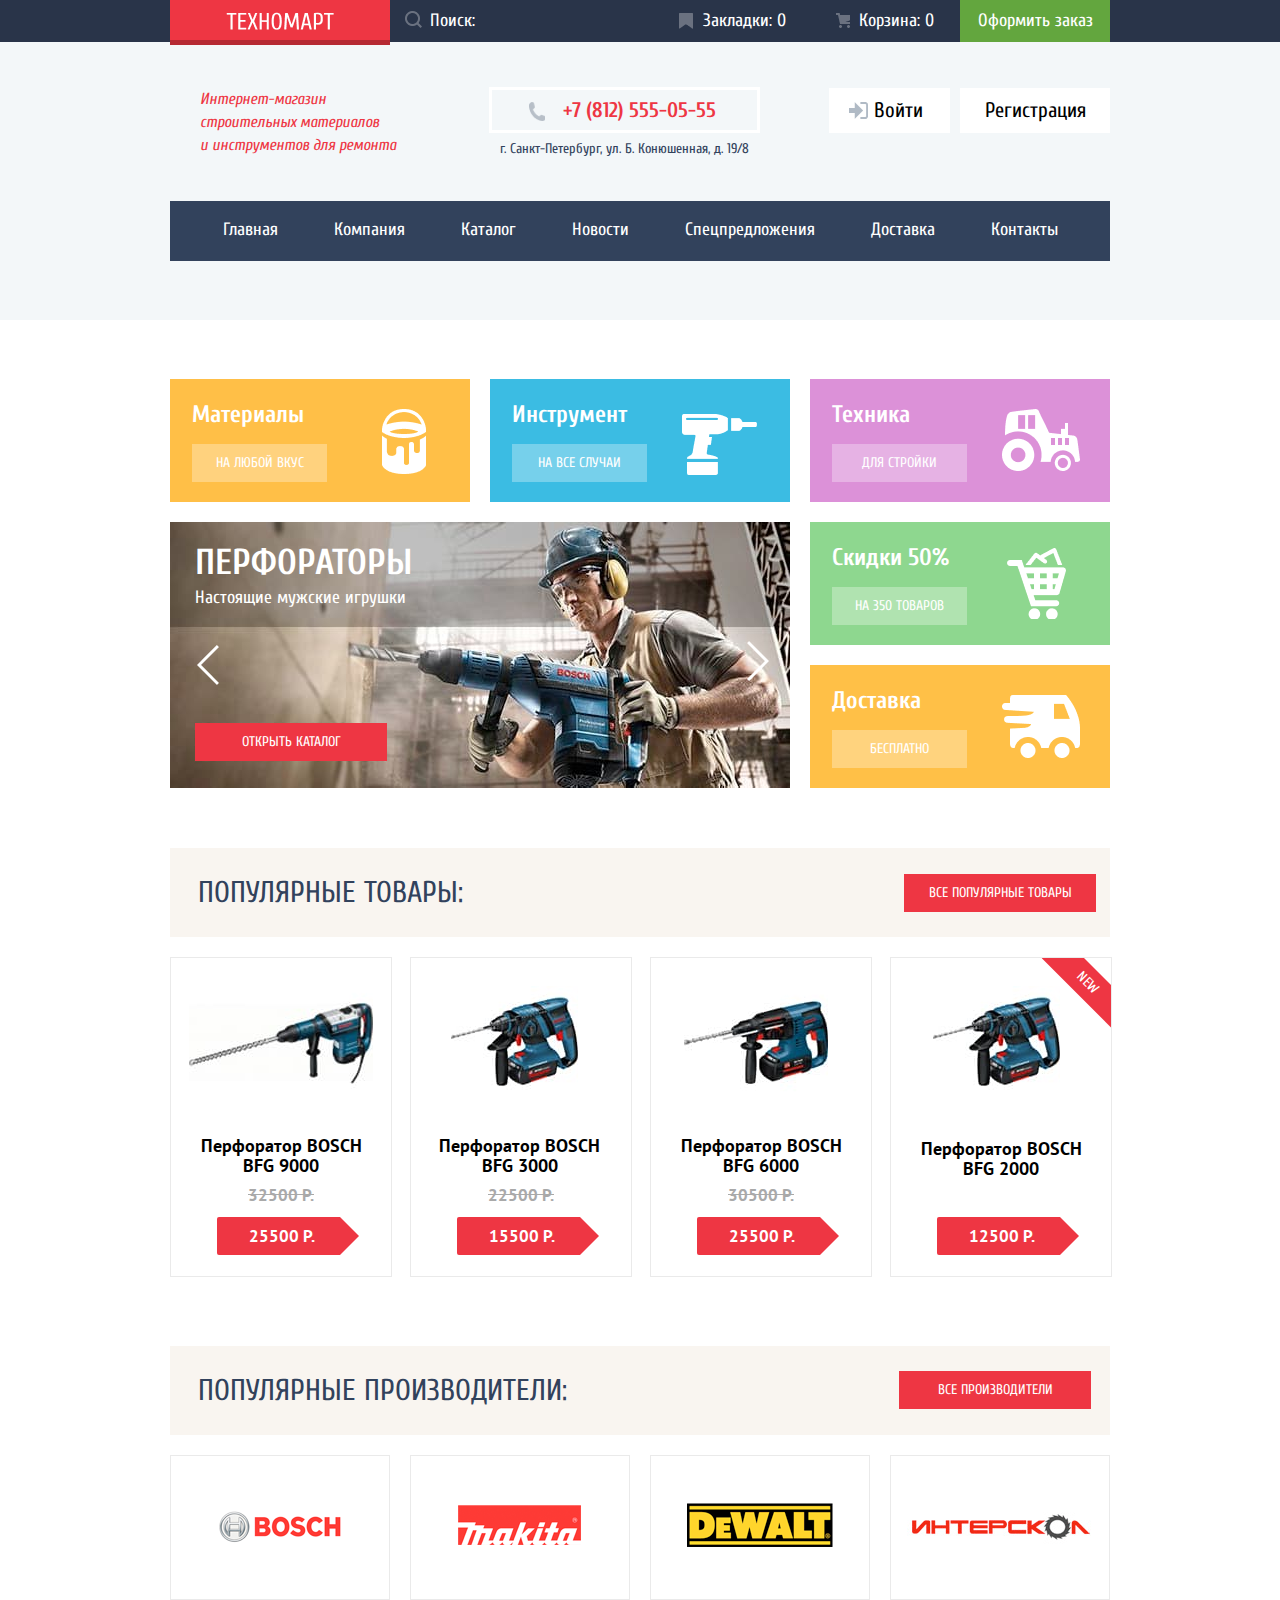
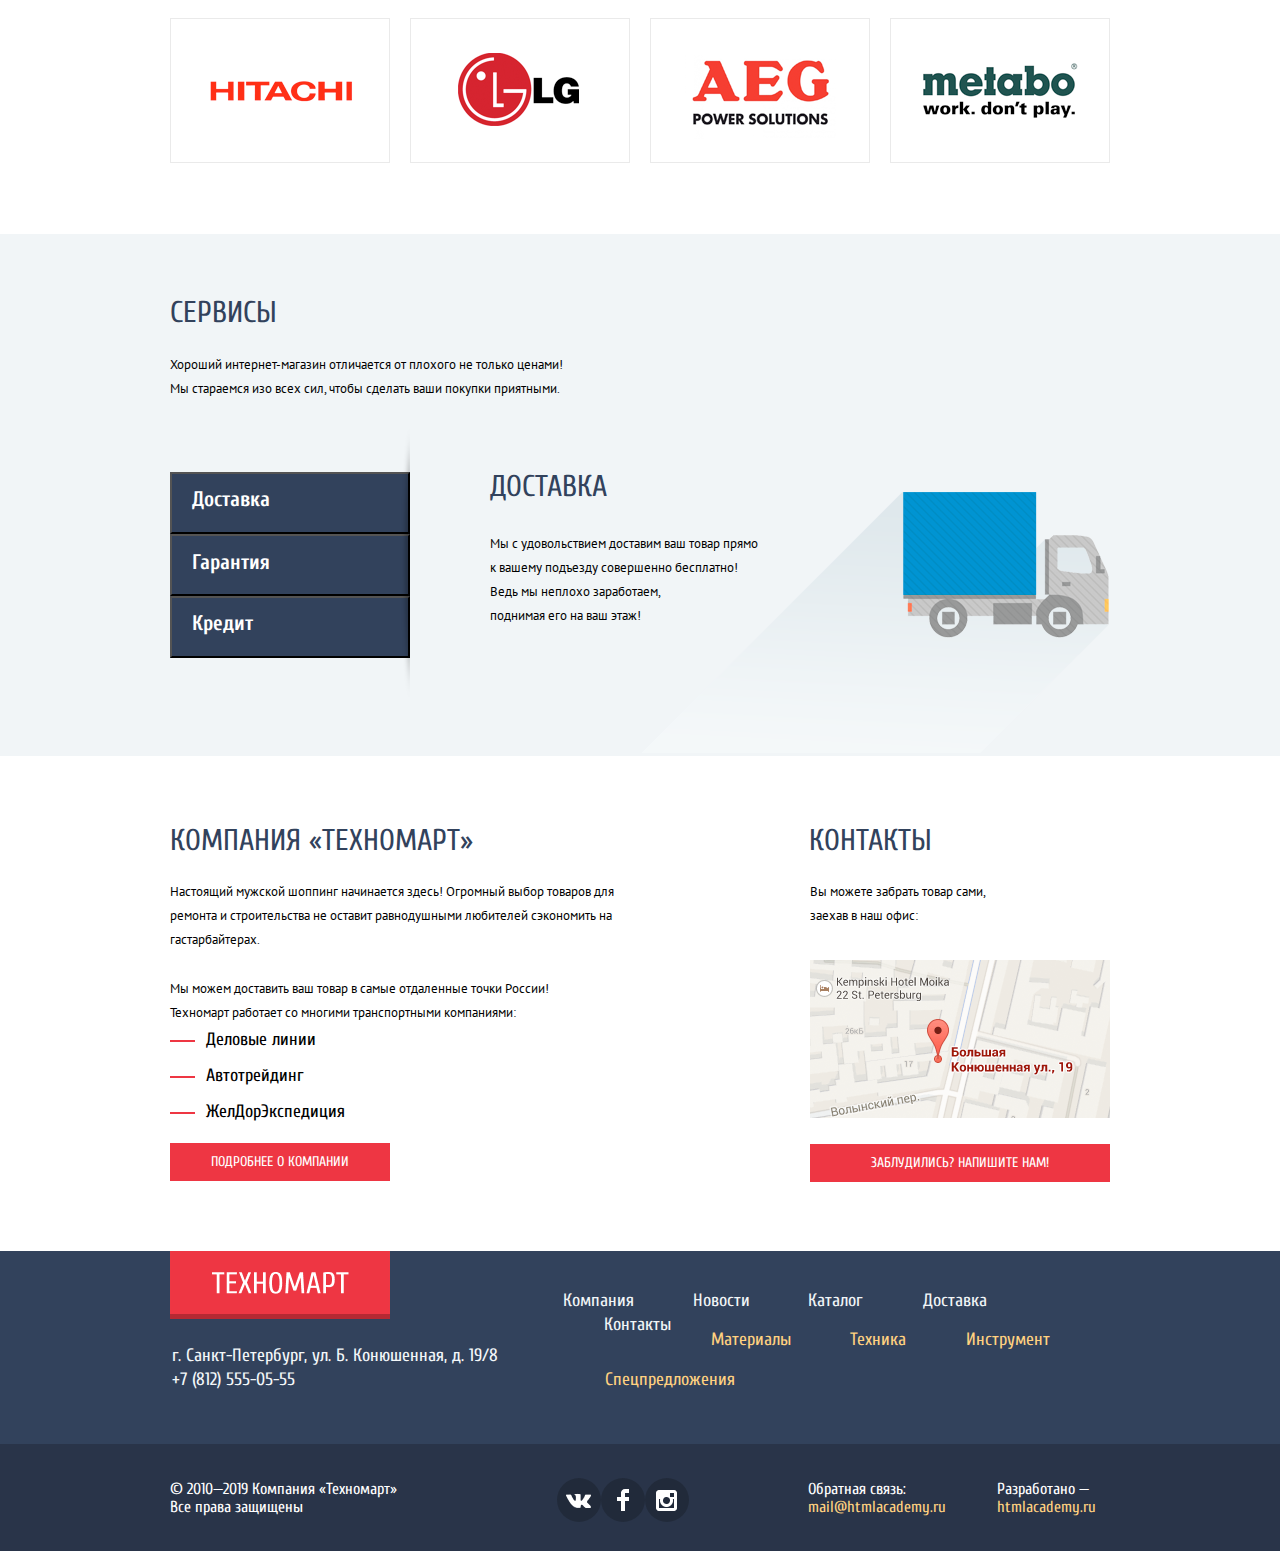
==== index.html @ 2223f965 "Декоративные элементы внутренней страницы" ====
<!DOCTYPE html>
<html class="page" lang="ru">
<head>
  <meta charset="utf-8">
  <title>HTML Academy: Техномарт</title>
  <link rel="stylesheet" href="https://fonts.googleapis.com/css2?family=PT+Sans:wght@400;700&display=swap">
  <link rel="stylesheet"
        href="https://fonts.googleapis.com/css2?family=Cuprum:ital,wght@0,400;0,700;1,400;1,700&display=swap">
  <link href="css/normalize.css" rel="stylesheet">
  <link href="css/style.css" rel="stylesheet">
</head>
<body class="page-body">
<header class="main-header">
  <section class="header-top">
    <div class="header-bar">
      <div class="header-top-wrapper">
        <h1 class="logo-header">
          <div class="logo-container">
            <img src="img/logo-technomart.png" height="18" width="108" alt="логотип" class="logo-picture-text">
          </div>
        </h1>
        <ul class="header-links">
          <li class="search-line">Поиск:</li>
          <li class="marks-header"><a class="header-link marks" href="">Закладки: 0</a></li>
          <li class="cart-header"><a class="header-link cart" href="">Корзина: 0</a></li>
          <li class="cart-confirm"><a class="header-link confirm" href="">Оформить заказ</a></li>
        </ul>
      </div>
    </div>
  </section>
  </section>
  <section class="header-middle">
    <div class="header-middle-bar">
      <div class="header-middle-wrapper">
        <div class="header-top-text">
          <p class="header-description">Интернет-магазин строительных материалов<br> и инструментов для ремонта</p>
        </div>
        <div class="header-top-info">
          <div class="header-tel">
           <a class="tel" href="tel:7(812)555-05-55">+7 (812) 555-05-55</a>
          </div>
            <p class="header-info">
            г. Санкт-Петербург, ул. Б. Конюшенная, д. 19/8
          </p>
        </div>
        <div class="header-buttons">
          <div class="login"><a class="button-link button-login" href="">Войти</a></div>
          <div class="registration"><a class="button-link" href="">Регистрация</a></div>
        </div>
        <div class="main-nav-wrapper">
          <nav class="main-nav">
            <ul class="navigation">
              <li class="nav-item"><a class="nav-link" href="">Главная</a></li>
              <li class="nav-item"><a class="nav-link" href="">Компания</a></li>
              <li class="nav-item"><a class="nav-link" href="catalog.html">Каталог</a></li>
              <li class="nav-item"><a class="nav-link" href="">Новости</a></li>
              <li class="nav-item"><a class="nav-link special" href="">Спецпредложения</a></li>
              <li class="nav-item"><a class="nav-link" href="">Доставка</a></li>
              <li class="nav-item"><a class="nav-link" href="">Контакты</a></li>
            </ul>
          </nav>
        </div>
      </div>
    </div>
  </section>
</header>
<main>
  <section class="main-menu">
    <ul class="menu">
      <li class="menu-materials menu-box">
        <h2 class="menu-title">Материалы</h2>
        <a href="" class="menu-link materials">
          <span class="link-text">На любой вкус</span>
        </a>
      </li>
      <li class="menu-instruments menu-box">
        <h2 class="menu-title">Инструмент</h2>
        <a href="" class="menu-link instruments">
          <span class="link-text">На все случаи</span>
        </a>
      </li>
      <li class="menu-vehicles menu-box"><h2 class="menu-title">Техника</h2>
        <a href="" class="menu-link vehicles">
          <span class="link-text ">Для стройки</span>
        </a>
      </li>
      <li class="slider perf-slider">
        <a href="catalog.html" class="red-button">открыть каталог</a>
        <div class="buttons-slider-container">
          <button type="button" class="slider-button slider-button-left" disabled><img src="img/left-arrow.png">
          </button>
          <button type="button" class="slider-button slider-button-right"><img src="img/left-arrow.png"></button>
        </div>
        <div class="slider-top perf-top">
          <h2 class="slider-heading perf-heading">Перфораторы</h2>
          <p class="perf-text slider-text">Настоящие мужские игрушки</p>
        </div>
      </li>
      <li class="slider drill-slider">
        <a href="catalog.html" class="red-button">открыть каталог</a>
        <div class="buttons-slider-container">
          <button type="button" class="slider-button slider-button-left" disabled><img src="img/left-arrow.png"></button>
          <button type="button" class="slider-button slider-button-right"><img src="img/left-arrow.png"></button>
        </div>
        <div class="slider-top drill-top">
          <h2 class=" slider-heading drill-heading">Дрели</h2>
          <p class="drill-text slider-text">Соседям на радость</p>
        </div>
      </li>
      <li class="menu-discounts menu-box"><h2 class="menu-title">Скидки 50%</h2>
        <a href="" class="menu-link discounts">
          <span class="link-text">На 350 товаров</span>
        </a>
      </li>
      <li class="menu-delivery menu-box"><h2 class="menu-title">Доставка</h2>
        <a href="" class="menu-link delivery">
          <span class="link-text">Бесплатно</span>
        </a>
      </li>
    </ul>
  </section>
  <section class="popular">
    <div class="popular-menu">
      <h2 class="main-popular">Популярные товары:</h2>
      <a href="" class="red-button">Все популярные товары</a>
    </div>
    <div class="popular-items-container">
    <ul class="popular-items">
      <li class="item item-first">
        <div class="img-item">
        <img src="img/BFG-9000.jpg" width="184" height="164" alt="Перфоратор" class=" perforator perforator-9000">
        </div>
        <h3 class="item-name">Перфоратор BOSCH<br>BFG 9000<br></h3>
        <p class="crossed">32500 Р.</p>
        <button type="button" class="price-bordered">25500 Р.</button>
      </li>
      <li class="item item-second">
        <div class="img-item">
          <img src="img/BFG-3000.jpg" width="127" height="112" alt="Перфоратор" class=" perforator perforator-3000">
        </div>
          <h3 class="item-name">Перфоратор BOSCH<br>BFG 3000<br></h3>
          <p class="crossed">22500 Р.</p>
          <button type="button" class="price-bordered">15500 Р.</button>
      </li>
      <li class="item item-third">
        <div class="img-item">
        <img src="img/BFG-6000.jpg" width="144" height="128" alt="Перфоратор" class=" perforator perforator-6000">
        </div>
        <h3 class="item-name">Перфоратор BOSCH<br>BFG 6000<br></h3>
        <p class="crossed">30500 Р.</p>
        <button type="button" class="price-bordered">25500 Р.</button>
      </li>
      <li class="item item-last">
        <div class="img-item new">
        <img src="img/BFG-2000.jpg" width="127" height="112" alt="Перфоратор" class=" perforator perforator-2000">
        </div>
        <h3 class="item-name">Перфоратор BOSCH<br>BFG 2000<br></h3>
        <button type="button" class="price-bordered">12500 Р.</button>
      </li>
    </ul>
    </div>
  </section>
  <section class="popular-brands">
    <div class="brands-menu">
      <h2 class="main-popular">Популярные производители:</h2>
      <a href="" class="red-button">Все производители</a>
    </div>
    <ul class="brands">
      <li class="brand">
        <a href="">
          <img src="img/Bosh-logo.png" height="145" width="220" class="brand-img" alt="Bosch">
        </a>
      </li>
      <li class="brand">
        <a href="">
          <img src="img/Makitta-logo.png" height="145" width="220" class="brand-img" alt="Makita">
        </a>
      </li>
      <li class="brand">
        <a href="">
          <img src="img/DeWalt-logo.png" height="145" width="220" class="brand-img" alt="DeWalt">
        </a>
      </li>
      <li class="brand">
        <a href="">
          <img src="img/Interskol-logo.png" height="145" width="220" class="brand-img" alt="Интерскол">
        </a>
      </li>
      <li class="brand">
        <a href="">
          <img src="img/Hitachi-logo.png" class="brand-img" alt="Hitachi">
        </a>
      </li>
      <li class="brand">
        <a href="">
          <img src="img/LG-logo.png" height="145" width="220" class="brand-img" alt="LG">
        </a>
      </li>
      <li class="brand">
        <a href="">
          <img src="img/AEG-logo.png" height="145" width="220" class="brand-img" alt="AEG">
        </a>
      </li>
      <li class="brand">
        <a href=""><img src="img/Metabo-logo.png" class="brand-img" alt="Metabo">
        </a>
      </li>
      </li>
    </ul>
  </section>
  <section class="services">
    <div class="services-bar">
      <div class="services-wrapper">
        <div class="services-header">
          <h2 class="services-font">Сервисы</h2>
          <p class="services-text">Хороший интернет-магазин отличается от плохого не только ценами!
            Мы стараемся изо всех сил, чтобы сделать ваши покупки приятными.</p>
        </div>
       <div class="services-buttons-container">
         <button type="button" class="services-buttons"><span class="button-text button-delivery">Доставка</span></button>
            <button type="button" class="services-buttons"><span class="button-text button-guarantee">Гарантия</span></button>
            <button type="button" class="services-buttons"><span class="button-text button-credit">Кредит</span></button>
     </div>
        <div class="services-description service-delivery">
          <h4 class="services-heading delivery-heading">Доставка</h4>
          <div class="services-description-text">
            <p class="services-slider-text">
              Мы с удовольствием доставим ваш товар прямо<br> к вашему подъезду совершенно бесплатно!<br>
              Ведь мы неплохо заработаем,<br> поднимая его на ваш этаж!
            </p>
          </div>
        </div>
        <div class="services-description service-guarantee">
          <h4 class="services-heading guarantee-heading">Гарантия</h4>
          <div class="services-description-text">
            <p class="services-slider-text">
              Если купленный у нас товар поломается или заискрит,<br>
              а также в случае пожара, спровоцированного его<br>
              возгоранием, вы всегда можете быть уверены в<br>
              нашей гарантии. Мы обменяем сгоревший товар на новый.<br>
              Дом уж восстановите как-нибудь сами.
            </p>
          </div>
        </div>
        <div class="services-description service-credit">
          <h4 class="services-heading credit-heading">Кредит</h4>
          <div class="services-description-text">
            <p class="services-slider-text">
              Залезть в долговую яму стало проще!<br>
              Кредитные консультанты придут вам на помощь.
            </p>
            <a href="" class="red-button red-button-credit">Отправить заявку</a>
          </div>
        </div>
      </div>
    </div>
  </section>
    <section class="about-company">
      <div class="about-left">
        <h2 class="about-title">Компания &laquo;Техномарт&raquo;</h2>
        <p class="about-text-top">
          Настоящий мужской шоппинг начинается здесь!
          Огромный выбор товаров для ремонта и строительства не оставит равнодушными любителей сэкономить на
          гастарбайтерах.</p>
        <p class="about-text-bottom">
          Мы можем доставить ваш товар в самые отдаленные точки России! <br>Техномарт работает со многими транспортными
          компаниями:
        </p>
        <ul class="delivery-list">
          <li class="delivery-list-item"><a href="" class="delivery-links">Деловые линии</a></li>
          <li class="delivery-list-item"><a href="" class="delivery-links">Автотрейдинг</a></li>
          <li class="delivery-list-item"><a href="" class="delivery-links">ЖелДорЭкспедиция</a></li>
        </ul>
        <a href="" class="red-button-about">Подробнее о компании</a>
      </div>
      <div class="about-right">
        <h2 class="about-title">Контакты</h2>
        <p class="map-text">Вы можете забрать товар сами,<br> заехав в наш офис:</p>
        <a href=""><img src="img/main-map.png" class="about-map" alt="Карта" height="158" width="300"></a>
        <a href="" class="red-button-contact-us">Заблудились? Напишите нам!</a>
      </div>
    </section>
</main>

<footer class="main-footer">
  <div class="footer-container">
    <section class="footer-info">
      <div class="footer-info-bar">
        <div class="footer-info-wrapper">
          <div class="footer-info-left">
            <h1 class="footer-heading">
              <a class="logo-picture-footer" href="index.html">
                <img src="img/logo.png" height="68" width="220" alt="логотип" class="logo-picture-footer">
              </a>
            </h1>
            <p class="footer-text">
              г. Санкт-Петербург, ул. Б. Конюшенная, д. 19/8<br>
              <a href="tel:7(812)555-05-55" class="telephone-bottom">
                +7 (812) 555-05-55
              </a>
            </p>
          </div>
          <div class="footer-info-right">
            <ul class="footer-menu">
              <li class="navigation-norm navigation-norm-first"><a href="">Компания</a></li>
              <li class="navigation-norm"><a href="">Новости</a></li>
              <li class="navigation-norm"><a href="catalog.html">Каталог</a></li>
              <li class="navigation-norm"><a href="">Доставка</a></li>
              <li class="navigation-norm navigation-norm-last"><a href="">Контакты</a></li>
              <li class="navigation-yellow navigation-yellow-first"><a href="">Материалы</a></li>
              <li class="navigation-yellow"><a href="">Техника</a></li>
              <li class="navigation-yellow"><a href="">Инструмент</a></li>
              <li class="navigation-yellow navigation-yellow-last"><a href="">Спецпредложения</a></li>
            </ul>
          </div>
        </div>
      </div>
    </section>
    <section class="footer-copyright">
      <div class="copyright-bar">
        <div class="copyright-wrapper">
          <div class="copyright-left">
            <p class="copyright-text">&copy; 2010&mdash;2019 Компания &laquo;Техномарт&raquo;<br>Все права защищены</p>
          </div>
          <div class="social-media-container">
           <a href="" class="social-media">
             <img src="img/vk-icon.png" class="vk-icon" width="26" height="15" alt="ВК">
           </a>
            <a href="" class="social-media">
              <img src="img/fb-icon.png" class="fb-icon" width="12" height="22" alt="Фейсбук">
            </a>
            <a href="" class="social-media">
              <img src="img/insta-icon.png" class="insta-icon" width="21" height="21" alt="Инстаграм">
            </a>
          </div>
          <div class="copyright-contacts">
            <p class="footer-small footer-small-left">Обратная связь:<br><a href="">mail@htmlacademy.ru</a></p>
            <p class="footer-small footer-small-right">Разработано&nbsp;&mdash;<br><a
              href="https://htmlacademy.ru/intensive/htmlcss">htmlacademy.ru</a>
            </p>
          </div>
        </div>
      </div>
    </section>
  </div>
</footer>


</body>
</html>
---- css/style.css ----
/*Colors*/
:root {
  /*Basic colors*/
  --basic-black: #000000;
  --background-blue: #293449;
  --basic-white: #FFFFFF;
  --basic-red: #EE3643;
  --red-shadow: rgba(0, 0, 0, 0.24);
  --basic-green: #63A63E;
  --background-lighter-blue: #32425C;
  --light-grey: rgba(0, 0, 0, 0.0001);
  --lighter-blue-shadow: #293449;
  --basic-orange: #FFBF47;
  --very-light-blue: #3BBCE3;
  --basic-pink: #DC91D8;
  --light-green: #8ED78F;
  --light-orange: #FFC047;
  --white-background: rgba(0, 0, 0, 0.0001);
  --milk-white: #F9F5F0;
  --blue-grey: #F1F5F7;
  --very-light-orange: #FFD180;
  --grey: #C5C5C5;
  --medium-grey: #D7DCDE;
  --dark-grey: #ABABAB;
  --light-beige: #F7F3EC;
  --light-blue-grey: #F3F7F9;
  --lighter-blue-grey: #F2F6F8;
  --green-shadow: #367315;
  --very-light-grey: #E5E5E5;
  /*Special colors*/
  --dark-green: #5FBB2D;
  --transparent-white: rgba(255, 255, 255, 0.5);
  --darker-blue: #161D29;
  --darker-grey: #3D546F;
  --dark-blue: #293449;
  --darkest-blue: #1D2739;
  --light-dark-grey: #A9A9A9;
  --dark-red: #CA2C37;
  --darkest-red: #BA2732;
  --darkest-green: #518534;
  --transparent-grey: rgba(197, 197, 197, 0.3);
  --transparent-light-dark-grey: rgba(169, 169, 169, 0.3);
  --transparent-white-3: rgba(255, 255, 255, 0.3);
  --transparent-black: rgba(0, 0, 0, 0.3);
  --white-grey: #EAEAEA;
  --dark-background-blue: #212A3A;
}

body, header, footer {
  min-width: 960px;
  margin: 0;
  padding: 0;
  font-family: "Cuprum", Arial, sans-serif;
  font-size: 14px;
  line-height: 24px;
  font-weight: normal;
  color: var(--basic-black);
  background-color: var(--basic-white);
}

.page {
  height: 100%;
  margin: 0 0;
}

a {
  text-decoration: none;
}

p, h1, h2, a, h3, h4 {
  margin-block-end: 0;
  margin-block-start: 0;
}

img {
  max-width: 100%;
  height: auto;
}
/*Верх шапки*/

.page-body {
  min-height: 100%;
  display: grid;
  grid-template-rows: min-content 1fr min-content;
  align-content: start;
}

.main-header {
  font-family: "Cuprum", Arial, sans-serif;
  font-style: normal;
  font-weight: normal;
  font-size: 18px;
  line-height: 24px;
}

.header-top {
  color: var(--basic-white);
}

/*Ссылки в шапке*/

.header-links {
  padding-inline-start: 0;

}

.header-links li a {
  position: relative;
  display: inline-block;
  line-height: 42px;
}

.header-link-comfirm {
  line-height: 42px;
  display: inline-block;
  padding: 0 19px;
}

.search-line {
  position: relative;
  margin-right: 185px;
}

.header-link {
  color: var(--basic-white);
}

.header-links li {
  list-style-type: none;
  display: inline;
}


.marks{
  padding-left: 43px;
  padding-right: 24px;
}

.cart{
  padding-left: 49px;
  padding-right: 26px;
}

.header-links li .confirm {
padding: 0;
}

 .cart-header a:focus,.marks-header a:focus {
  background-color: var(--darker-blue);
  color: var(--transparent-white);
}
.cart-header a:hover,.marks-header a:hover{
  background-color: var(--darkest-blue);
}
.confirm:hover {
  background-color: var(--dark-green);
}

.confirm:focus {
  background-color: var(--basic-green);
  color: var(--transparent-white);
}

.confirm {
  background-color: var(--basic-green);
  width: 150px;
  text-align: center;
  display: flex;
  justify-content: center;
  align-items: center;
}

/*Средняя часть шапки*/

.header-middle a {
  color: var(--basic-black);
}

.header-middle ul {
  list-style-type: none;
}

.header-description {
  font-family: Cuprum, Arial, sans-serif;
  font-style: italic;
  font-weight: normal;
  font-size: 16px;
  line-height: 23px;
  color: var(--basic-red);
  height: 71px;
  width: 197px;
  margin: 0;
  margin-left: 30px;
  margin-top: 46px;
}

.header-info {
  color: var(--background-lighter-blue);
  font-family: Cuprum, Arial, sans-serif;
  font-style: normal;
  font-weight: normal;
  font-size: 14px;
  line-height: 24px;
  margin-block-start: 0;
  margin-top: 6px;
}

.header-tel a {
  color: var(--basic-red);
  position: relative;
  font-weight: bold;
  font-size: 21px;
  line-height: 30px;
  font-style: normal;
  margin-left: 29px;
}

.header-tel {
  outline: 3px solid var(--basic-white);
  outline-offset: -1px;
  margin-block-end: 0;
  margin-block-start: 0;
  margin-top: 47px;
  display: flex;
  justify-content: center;
  align-items: center;
  height: 42px;
  width: 267px;
}

.login {
  background-color: var(--basic-white);
  height: 45px;
  width: 121px;
  vertical-align: middle;
  margin-top: 46px;

}

.registration {
  background-color: var(--basic-white);
  height: 45px;
  width: 150px;
  vertical-align: middle;
  margin-top: 46px;
}

.login, .registration {
  font-family: Cuprum, Arial, sans-serif;
  font-style: normal;
  font-weight: normal;
  font-size: 21px;
  line-height: 21px;
  vertical-align: middle;
  text-align: center;
}

.login a {
  padding-left: 18px;
}

.login {
  margin-right: 10px;
  position: relative;
}

.button-link {
  font-size: 21px;
  line-height: 45px;
}

.login a:hover, .registration a:hover {
  color: var(--basic-red);
}

.login a:focus, .registration a:focus {
  color: var(--grey);
}

.navigation {
  display: flex;
  justify-content: center;
  flex-wrap: wrap;
  align-items: center;
  padding: 0;
  margin: 0;
}

.nav-item {
  margin: 0;
  padding: 0;

}
/*.navigation li {
  display: inline-block;
}*/

.navigation a {
  color: var(--basic-white);
  font-style: normal;
  font-size: 18px;
  text-align: center;
  font-weight: 400;
}

.nav-item :hover {
  background-color: var(--background-blue);
  background-size: 60px 120px;
}

.nav-item :focus {
  background-color: var(--darkest-blue);
  opacity: 0.5;
}

/*Цветное меню*/
.main-menu {
  font-family: "Cuprum", Arial, sans-serif;
  color: var(--basic-black);
  font-weight: normal;
  font-size: 14px;
  line-height: 18px;
}
.menu{
  list-style-type: none;
  padding: 0 0;
  margin: 59px auto;
}

.menu li {
  padding: 0;
  margin: 0 0;
}

.menu-title {
  font-family: Cuprum, Arial, sans-serif;
  font-style: normal;
  font-weight: bold;
  font-size: 24px;
  line-height: 30px;
  margin-bottom: 14px;
  color: var(--basic-white);
}

.menu-link {
  font-family: Cuprum, Arial, sans-serif;
  font-style: normal;
  font-weight: normal;
  font-size: 14px;
  line-height: 18px;
  background-color: var(--transparent-white-3);
  color: var(--basic-white);
  text-transform: uppercase;
  height: 38px;
  width: 135px;
  text-align: center;
  display: flex;
  justify-content: center;
  align-items: center;
  position: relative;
}

.menu-link:hover {
  background-color: var(--transparent-grey);
}

.menu-link:focus {
  background-color: var(--transparent-light-dark-grey);
}

.red-button {
  font-family: Cuprum, Arial, sans-serif;
  font-style: normal;
  font-weight: normal;
  font-size: 14px;
  line-height: 18px;
  background-color: var(--basic-red);
  color: var(--basic-white);
  text-transform: uppercase;
  height: 38px;
  width: 192px;
  text-align: center;
  display: flex;
  justify-content: center;
  align-items: center;
}

.red-button:hover {
  background-color: var(--dark-red);
}

.red-button:focus {
  background-color: var(--darkest-red);
}

.slider-heading {
  font-family: Cuprum, Arial, sans-serif;
  font-style: normal;
  font-weight: bold;
  font-size: 36px;
  line-height: 36px;
  text-transform: uppercase;
  color: var(--basic-white);
  margin-block-start: 0;
  margin-block-end: 0;
  margin-top: 23px;
}

.slider-text {
  font-family: Cuprum, Arial, sans-serif;
  font-style: normal;
  font-weight: normal;
  font-size: 18px;
  line-height: 24px;
  color: var(--basic-white);
  margin-block-start: 0;
  margin-block-end: 0;
  margin-top: 5px;
}

.slider a {
  margin-bottom: 27px;
}

.slider div, .slider a {
  margin-left: 25px;
}

.menu-materials {
  background-color: var(--basic-orange);
  height: 123px;
  width: 300px;
}

.menu-instruments {
  background-color: var(--very-light-blue);
  height: 123px;
  width: 300px;
}

.menu-vehicles {
  background-color: var(--basic-pink);
  height: 123px;
  width: 300px;
}

.menu-discounts {
  background-color: var(--light-green);
  height: 123px;
  width: 300px;
}

.menu-delivery {
  background-color: var(--light-orange);
  height: 123px;
  width: 300px;
}

/*Популрярные товары*/
h2 {
  color: var(--background-lighter-blue);
}

.popular-menu {
  background-color: var(--milk-white);
  text-transform: uppercase;
}

.popular-menu a {
  margin-right: 14px;
}

.popular-menu h2 {
  margin-left: 28px;
}

.popular-items li, .catalog-products li {
  list-style-type: none;
}

.popular-items h3, .popular-items p {
  margin-block-end: 0;
  margin-block-start: 0;
}

.main-popular {
  font-family: Cuprum, Arial, sans-serif;
  font-style: normal;
  font-weight: normal;
  font-size: 30px;
  line-height: 30px;
  text-transform: uppercase;
}

.item {
  height: 318px;
  width: 220px;
  border: 1px solid;
  border-color: var(--white-grey);
  margin: 0 0;
}

.item:hover {
  box-shadow:0 0 15px -10px var(--basic-black);
}

.item .crossed {
  font-family: PT Sans, Arial, sans-serif;
  font-style: normal;
  font-weight: bold;
  font-size: 17px;
  line-height: 18px;
  text-transform: uppercase;
  color: var(--light-dark-grey);
  text-decoration: line-through;
  text-align: center;
  margin-bottom: 13px;
}

.price-bordered {
  text-align: center;
  display: flex;
  align-items: center;
  font-family: PT Sans, Arial, sans-serif;
  font-style: normal;
  font-weight: bold;
  font-size: 17px;
  line-height: 18px;
  position: relative;
  color: var(--basic-white);
  background-color: var(--basic-red);
  height: 38px;
  width: 123px;
  border: none;
  border-top-left-radius: 2px;
  border-bottom-left-radius: 2px;
  padding: 0;
  padding-left: 32px;
  margin-left: -5px;
  margin-bottom: 21px;
}

.perforator {
  margin-bottom: 22px;
}

.perforator-3000{
  margin-bottom: 30px;
  margin-left: -16px;
}

li .item-name {
  font-family: PT Sans, Arial, sans-serif;
  font-style: normal;
  font-weight: bold;
  font-size: 18px;
  line-height: 20px;
  text-align: center;
  margin-bottom: 10px;
}

.item-second .item-name {
  margin-right: 3px;
}

.item-third .item-name {
}

.item-last .item-name {
  margin-bottom: 38px;
}

/*Популярные производители*/
.brands-menu {
  background-color: var(--milk-white);
  text-transform: uppercase;
  display: flex;
  justify-content: space-between;
  align-items: center;
}

.brands-menu a {
  margin-right: 19px;
  margin-bottom: 2px;
}

.brands-menu h2 {
  margin-left: 28px;
}

.brands li {
  list-style-type: none;
}

.brand {
  margin: 0;
  padding: 0 0;
  max-width: max-content;
}
.brands {
  margin: 0 auto;
  padding: 0 0;

}
/*Cервисы*/
.services {
  color: var(--basic-black);
  font-weight: normal;
  font-size: 13px;
  line-height: 24px;
}

.services-font {
  font-weight: normal;
  font-size: 30px;
  line-height: 30px;
  text-transform: uppercase;
  margin-block-start: 0;
  margin-block-end: 0;
  margin-top: 64px;
  margin-bottom: 25px;
}

.services-text {
  font-family: "PT Sans", Arial, sans-serif;
  font-weight: normal;
  font-size: 13px;
  line-height: 24px;
  width: 400px;
  height: 49px;
  margin-block-start: 0;
  margin-block-end: 0;
  margin-bottom: 50px;
}

h4 {
  color: var(--background-lighter-blue);
  text-transform: uppercase;
  font-weight: normal;
  font-size: 30px;
  line-height: 30px;
}

.services-slider-text {
  font-family: "PT Sans", Arial, sans-serif;
  font-style: normal;
  font-weight: normal;
  font-size: 13px;
  line-height: 24px;
  width: max-content;
  margin-left: 30px;
  margin-top: 30px;
}

.services-buttons {
  font-family: Cuprum, Arial, sans-serif;
  font-style: normal;
  font-weight: bold;
  font-size: 21px;
  line-height: 30px;
  color: var(--basic-white);
  background-color: var(--background-lighter-blue);
  display: flex;
  justify-content: center;
  align-items: center;
  width: 240px;
  height: 62px;
  bottom: 3px;
}

.button-credit {
  position: relative;
  right: 68px;
  bottom: 4px;
}

.button-delivery {
  position: relative;
  bottom: 4px;
  right: 59px;
}

.button-guarantee {
  position: relative;
  bottom: 3px;
  right: 59px;
}

.services-buttons:hover {
  background-color: var(--background-blue);
}

.services-buttons:focus {
  color: var(--basic-black);
  background-color: var(--basic-white);
  outline: none;
  border: none;
}

/*О компании*/
.about-list {
  font-family: "Cuprum", Arial, sans-serif;
  font-weight: normal;
  font-size: 14px;
  line-height: 18px;
}

.about-title {
  font-weight: normal;
  font-size: 30px;
  line-height: 30px;
  text-transform: uppercase;
  margin-bottom: 24px;
  margin-right: 20px;
}

.about-text-top, .about-text-bottom {
  font-family: "PT Sans", Arial, sans-serif;
  font-style: normal;
  font-weight: normal;
  font-size: 13px;
  line-height: 24px;
}

.about-text-top {
  margin-bottom: 25px;
}

.about-text-bottom {
  margin-bottom: 3px;
}

.delivery-list {
  list-style-type: none;
  padding: 0;
  margin-block-end: 0;
  margin-block-start: 0;
}

.delivery-list-item {
  margin-bottom: 11px;
  padding-left: 36px;
  position: relative;
}

.delivery-list-item:last-child {
  margin-bottom: 0;
}

.delivery-links {
  font-family: Cuprum, Arial, sans-serif;
  font-style: normal;
  font-weight: normal;
  font-size: 18px;
  line-height: 24px;
  color: var(--basic-black);
}

.red-button-about {
  font-family: Cuprum, Arial, sans-serif;
  font-style: normal;
  font-weight: normal;
  font-size: 14px;
  line-height: 18px;
  background-color: var(--basic-red);
  color: var(--basic-white);
  text-transform: uppercase;
  height: 38px;
  width: 220px;
  text-align: center;
  display: flex;
  justify-content: center;
  align-items: center;
  margin-top: 18px;
}

.red-button-contact-us {
  font-family: Cuprum, Arial, sans-serif;
  font-style: normal;
  font-weight: normal;
  font-size: 14px;
  line-height: 18px;
  background-color: var(--basic-red);
  color: var(--basic-white);
  text-transform: uppercase;
  height: 38px;
  width: 300px;
  text-align: center;
  display: flex;
  justify-content: center;
  align-items: center;
  margin-top: 18px;
  margin-left: 160px;
}

.map-text {
  font-family: "PT Sans", Arial, sans-serif;
  font-weight: normal;
  font-style: normal;
  font-size: 13px;
  line-height: 24px;
  margin-left: 35px;
}

.about-map {
  height: 158px;
  width: 300px;
  margin-top: 32px;
  margin-left: 160px;
}

/*Подвал*/
.footer-info {
  color: var(--basic-white);
}

.footer-text, .footer-text a {
  color: var(--light-blue-grey);
}

.footer-text {
  font-family: Cuprum, Arial, sans-serif;
  font-style: normal;
  font-weight: normal;
  font-size: 18px;
  line-height: 24px;
  margin-block-end: 0;
  margin-block-start: 0;
  margin-top: 22px;
  margin-left: 2px;
}


.telephone-bottom a {
  font-weight: normal;
  font-size: 18px;
  line-height: 24px;
}

.footer-menu li {
  font-family: Cuprum, Arial, sans-serif;
  font-style: normal;
  font-weight: normal;
  font-size: 18px;
  line-height: 24px;
  display: inline;
}

.footer-menu li:nth-child(1){
  margin-left: 17px;
}

.footer-menu li:nth-child(2) {
  margin-left: 59px;
}

.footer-menu li:nth-child(3) {
  margin-left: 58px;
}

.footer-menu li:nth-child(4) {
  margin-left: 60px;
}

.footer-menu li:nth-child(5) {
  margin-left: 58px;
}

.footer-menu li:nth-child(6) {
  margin-top: 15px;
  margin-left: 40px;
}

.footer-menu li:nth-child(7) {
  margin-top: 15px;
  margin-left: 59px;
}

.footer-menu li:nth-child(8) {
  margin-top: 15px;
  margin-left: 60px;
}

.footer-menu li:nth-child(9) {
  margin-top: 15px;
  margin-left: 59px;
}

.navigation-norm a {
  color: var(--blue-grey);
}

.navigation-yellow a {
  color: var(--very-light-orange);
}

.navigation-norm a:hover, .navigation-yellow a:hover {
  text-decoration: underline;
}

.navigation-norm a:focus, .navigation-yellow a:focus {
  opacity: 0.5;
  text-decoration: none;
}
.social-media-list {
  list-style-type: none;
  padding: 0;
  margin: 0 auto;
}

.social-media-container {
  display: flex;
  margin-left: 40px;
  margin-top: 5px;
}

.social-media {
  background: linear-gradient(0deg, var(--dark-background-blue), var(--dark-background-blue));
  display: flex;
  height: 44px;
  width: 44px;
  justify-content: center;
  align-items: center;
  border-radius: 50%;
}

.social-media:focus {
  background: var(--basic-red);
}

.social-media:hover {
  background: var(--basic-red);
}

/*Нижний подвал*/
.footer-copyright {
  font-family: "Cuprum", Arial, sans-serif;
  font-weight: normal;
  font-size: 16px;
  line-height: 18px;
  color: var(--basic-white);
}

.footer-heading {
  margin-block-start: 0;
}

.copyright-text {
  font-family: Cuprum, Arial, sans-serif;
  font-style: normal;
  font-weight: normal;
  font-size: 16px;
  line-height: 18px;
  margin-block-start: 0;
  margin-top: 2px;
}

.footer-copyright a {
  color: var(--very-light-orange);
}

.footer-small {
  margin-block-end: 0;
  margin-block-start: 0;
}

.footer-small-right {
  margin-left: 51px;
}

.footer-small a:hover {
  text-decoration: underline;
}

.footer-small a:focus {
  text-decoration: none;
  color: var(--basic-red);
}



/*Каталог*/

.log-out {
  font-family: Cuprum, Arial, sans-serif;
  font-style: normal;
  font-weight: normal;
  font-size: 21px;
  line-height: 21px;
  width: 299px;
  height: 45px;
  background-color: var(--basic-white);
  margin: 0;
}

.user-menu {
  font-family: Cuprum, Arial, sans-serif;
  font-style: normal;
  font-weight: normal;
  font-size: 16px;
  line-height: 18px;
  margin-top: 5px;
  margin-left: 60px;
}
.user-menu a:first-child {
  padding-right: 28px;
}

.user-name {
  position: relative;
}

.user-name:focus {
  color: var(--grey);
}

.user-menu-link:focus {
  color: var(--grey);
}

.user-menu-link:hover {
  color: var(--basic-red);
}

div .name {
  font-weight: normal;
  font-size: 21px;
  line-height: 21px;
  background-color: var(--basic-white);
  height: 45px;
  width: 299px;
}

.catalog-list {
  font-weight: normal;
  font-size: 16px;
  line-height: 18px;
  display: inline-block;
  padding: 10px;
}

.catalog-header-link:hover {
  color: var(--basic-red);
}

.catalog-header-link:focus, .name:focus {
  color: var(--grey);
}

.breadcrumb {
  list-style: none;
  display: flex;
  align-items: center;
  justify-content: flex-start;
  flex-wrap: wrap;
  padding: 0;
  margin: 0;
  margin-top: 20px;
  margin-bottom: 18px;
}

.breadcrumb li {
  display: inline-block;
}

.breadcrumb-item {
  margin-right: 41px;
  font-family: PT Sans, Arial, sans-serif;
  font-style: normal;
  font-weight: normal;
  font-size: 13px;
  line-height: 18px;
  text-transform: uppercase;
  position: relative;
}

.breadcrumb-item a {
  text-decoration: none;
  color: var(--basic-black);
  font-family: PT Sans, Arial, sans-serif;
  font-style: normal;
  font-weight: normal;
  font-size: 13px;
  line-height: 18px;
}

.breadcrumb-item:nth-child(3) {
  margin-right: 32px;
}

.house-icon {
  height: 16px;
  width: 14px;
}

/*Фильтры*/
.catalog-heading {
  font-weight: normal;
  font-size: 30px;
  line-height: 30px;
  text-transform: uppercase;
  margin: 0;
  padding: 0;
  margin-left: 30px;
}

.catalog-top{
  display: flex;
  justify-content: flex-start;
  align-items: center;
  background-color: var(--light-beige);
  height: 38px;
  width: 700px;
}

.sort-list {
  font-family: "PT Sans", Arial, sans-serif;
  font-style: normal;
  font-weight: normal;
  font-size: 13px;
  line-height: 18px;
  margin: 0;
  padding: 0;
}

.sort-list .sort-name {
  display: inline-block;
  text-transform: uppercase;
  padding: 0;
}

.sort-name:first-child {
  margin-right: 137px;
  margin-left: 20px;
}

.sort-name:nth-child(2) {
  margin-right: 67px;
}

.sort-name:nth-child(3) {
  margin-right: 62px;
}

.sort-name:nth-child(4) {
  margin-right: 42px;
}

.sort-name:nth-child(5) {
  margin-right: 18px;
}
.filter-left, .filter-right {
  width: 11px;
  height: 10px;
}

.filter-left {
  transform: rotate(180deg);
}

.sort-button, .sort-button-updown {
  font-family: "PT Sans", Arial, sans-serif;
  font-weight: normal;
  font-size: 13px;
  line-height: 18px;
  text-transform: uppercase;
  border: none;
  background-color: transparent;
  outline: none;
  color: var(--transparent-black);
  border-bottom: 1px dotted var(--basic-red);
  padding: 0;
}
.sort-button-updown {
  border: none;
}

.sort-button-updown:hover, .sort-button:hover, .sort-button:hover{
  color: var(--basic-black);
  text-decoration: none;
}

.sort-button-updown:focus, .sort-button:focus, .sort-button:focus {
color: var(--basic-red);
}

/*Фильтры*/
.filters-list {
  padding: 0;
  margin: 0;
}

.filters-list li {
  list-style-type: none;
}

.filter-price, .filter-brand, .filter-type {
  font-family: PT Sans, Arial, sans-serif;
  font-style: normal;
  font-weight: bold;
  font-size: 17px;
  line-height: 30px;
  text-transform: uppercase;
}

.filter-price {
  padding-bottom: 180px;
}

.filter-brand {
  padding-bottom: 240px;
}

.filter-type {
  padding-bottom: 120px;
}

.filter-heading-left {
  background-color: var(--light-beige);
  width: 220px;
  height: 38px;
  margin-bottom: 14px;
}
.filter-heading-text {
  font-family: PT Sans, Arial, sans-serif;
  font-style: normal;
  font-weight: normal;
  font-size: 13px;
  line-height: 18px;
  padding-top: 10px;
  padding-left: 18px;
  text-transform: uppercase;
}

.filter-button {
  font-family: PT Sans, Arial, sans-serif;
  font-style: normal;
  font-weight: normal;
  font-size: 13px;
  line-height: 18px;
  background-color: transparent;
  height: 38px;
  width: 220px;
  text-transform: uppercase;
  border: 1px solid var(--very-light-grey);
}

.items {
  display: grid;
  grid-template-columns: 1fr 1fr 1fr;
  padding: 0;
  margin: 0;
  padding-top: 29px;
  padding-inline-start: 0;
}

/*Номера страниц*/
.number-container{
  font-family: "PT Sans", Arial, sans-serif;
  font-weight: normal;
  font-size: 13px;
  line-height: 18px;
  list-style: none;
  display: inline-block;
  outline: 1px solid var(--very-light-grey);
  outline-offset: -1px;
  margin-right: 10px;

}
.page-numbers {
  display: flex;
  justify-content: flex-start;
  align-items: center;
  flex-wrap: wrap;
  margin: 0;
  padding: 0;
  margin-top: 28px;
  margin-bottom: 60px;
}

.normal-button, .active-button {
  height: 38px;
  width: 38px;
}

.normal-button {
  background-color: var(--basic-white);
}

.active-button {
  background-color: var(--basic-red);
  color: var(--basic-white);
}

.next-button {
  height: 38px;
  width: 140px;
  background-color: var(--basic-white);
  text-transform: uppercase;
}

.normal-button:hover, .active-button:hover, .next-button:hover {
  border-color: var(--grey);
}
.normal-button:focus, .active-button:focus, .next-button:focus {
  border: 1px solid var(--basic-red);
}

.basic-type, .next-page {
  color: var(--basic-black);
}

/*О перфораторах*/
.about-text {
  font-family: "PT Sans", Arial, sans-serif;
  font-weight: normal;
  font-style: normal;
  font-size: 13px;
  line-height: 24px;
}
.about-heading {
  font-family: Cuprum, Arial, sans-serif;
  font-style: normal;
  font-weight: normal;
  font-size: 30px;
  line-height: 30px;
  text-transform: uppercase;
  padding-top: 65px;
}
/*Декорации*/

.perforator-2000 {
  height: 112px;
  width: 127px;
  margin-right: 10px;
  margin-bottom: 30px;
}

.perforator-6000 {
  height: 128px;
  width: 144px;
  margin-right: 10px;
}

.perforator-3000 {
  height: 112px;
  width: 127px;
  margin-right: -3px;
  margin-bottom: 25px;
}

.perforator-9000 {
  height: 164px;
  width: 184px;
}

.logo-header {
  margin: 0;
}

.logo-container {
  display: flex;
  justify-content: center;
  align-items: center;
  background-image: url("../img/red-container-logo.png");
  height: 47px;
  width: 220px;
  text-align: center;
}

.logo-picture-footer {
  height: 68px;
  width: 220px;
}

.logo-picture-text {
  width: 108px;
}

.brand-img {
  height: 145px;
  width: 220px;
}

/*Гриды флексы для основной страницы*/

.header-top-wrapper {
  display: flex;
  justify-content: space-between;
  width: 940px;
  height: 42px;
  margin: 0 auto;
  padding: 0 10px;
  align-items: center;
}

.header-links {
  list-style: none;
  margin-block-end: 0;
  margin-block-start: 0;
  height: 42px;
  display: flex;
  align-items: center;
  padding: 0;
  margin: 0;
}

.header-buttons {
  display: flex;
  justify-content: flex-end;

}

.header-top-text {
  display: flex;
}

.header-top-info {
  text-align: center;
  display: flex;
  flex-direction: column;
  justify-content: center;
  align-items: center;
  margin-right: 30px;
}

.header-bar {
  background-color: var(--background-blue);
  height: 42px;
}

.main-nav-wrapper {
  grid-column: 1 / 3;
}


.main-nav ul {
}

.nav-link{
  display: block;
  padding: 17px 28px 19px;
  text-align: center;
}

.main-nav {
  background-color: var(--background-lighter-blue);
  width: 940px;
}

.header-middle-bar {
  background-color: var(--light-blue-grey);
  height: 278px;
}

.header-middle-wrapper {
  display: grid;
  grid-template-columns: 1fr 1fr 1fr;
  grid-template-rows: 1fr 60px;
  row-gap: 40px;
  margin: 0 auto;
  padding: 0;
  width: 940px;
}

/*Гриды и флексы для мейнов*/

.menu {
  display: grid;
  grid-template-columns: 1fr 1fr 1fr;
  grid-template-rows: 1fr 1fr 1fr;
  gap: 20px;
  width: 940px;
  margin-left: auto;
  margin-right: auto;
  margin-top: 59px;
  margin-bottom: 0;
  padding: 0;
}

li .buttons-slider-container {
  display: flex;
  justify-content: space-between;
  padding: 0;
  margin-left: 20px;
}

.slider {
  grid-column: 1 / 3;
  grid-row: 2 / 4;
  display: flex;
  flex-direction: column-reverse;
  justify-content: space-between;
}

.slider-button-right {
  transform: rotate(180deg);
  background: none;
  border: none;
}

.slider-button-right img {
  margin-top: 13px;
  margin-left: 14px;
}

.slider-button-left {
  background: none;
  border: none;
}

.popular {
  display: grid;
  width: 940px;
  margin: 0 auto;
  margin-top: 60px;
  margin-bottom: 43px;
  padding: 0;
  grid-template-rows: 89px 1fr;
  gap: 20px;

}

.popular-menu {
  grid-column: 1 / -1;
  display: flex;
  justify-content: space-between;
  align-items: center;
  width: 940px;
}

.popular-items {
  padding: 0;
  display: flex;
  align-items: center;
  margin-block-start: 0;
  margin-block-end: 10px;
}

.item {
  display: flex;
  flex-direction: column;
  align-items: center;
  justify-content: flex-end;
  margin-bottom: 16px;
  margin-right: 18px;
  overflow: hidden;
  position: relative;
}


.item-first {
  grid-column: 1 / 2;
}

.item-second {
  grid-column: 2 / 3;
}

.item-third {
  grid-column: 3 / 4;
}

.popular-brands {
  display: grid;
  width: 940px;
  margin: auto;
  padding: 0;
  grid-template-rows: 89px 1fr;
  gap: 20px;
}

.brands {
  display: grid;
  grid-template-columns: 1fr 1fr 1fr 1fr;
  column-gap: 20px;
  row-gap: 10px;
  margin-block-end: 4px;
}
.brand a {
  line-height: 0;
  font-size: 0;
  font-weight: 0;
}
/*Сервисы*/

.services-bar {
  background-color: var(--blue-grey);
  height: 522px;
}

.services-wrapper {
  display: grid;
  width: 940px;
  margin: 59px auto;
  grid-template-columns: 0.2fr 1fr;
  row-gap: 20px;
  column-gap: 50px;
  padding-bottom: 100px;
}

.services-header{
  grid-column: 1 / 3;
}

.services-buttons-container {
  position: relative;
  display: flex;
  width: min-content;
  flex-direction: column;
  justify-content: flex-start;
  align-items: flex-end;
  grid-column: 1 / 2 ;
  grid-row: 2 / 3;
}

.services-description-text {
  width: 300px;
  height: 99px;
}

.services-car {
  text-align: right;
height: min-content;
}

.services-description {
  grid-column: 2 / 3;
  grid-row: 2 / 3;
  display: flex;
  flex-direction: column;
  align-items: flex-start;
  position: relative;
}

/*О компании*/

.about-company {
  width: 940px;
  height: 495px;
  display: grid;
  margin-top: 0;
  margin-left: auto;
  margin-right: auto;
  padding: 0;
  grid-template-columns: 1fr 1fr;
  gap: 20px;
}

.about-right {
  padding-top: 70px;
  display: flex;
  flex-direction: column;
  justify-content: flex-start;
  align-items: center;
}

.about-left {
  padding-top: 70px;
  display: flex;
  flex-direction: column;
  justify-content: flex-start;
  align-items: flex-start;
}

/*Подвал*/


.footer-info-bar {
  background-color: var(--background-lighter-blue);
  height: 193px;
}

.footer-info-left {
  display: flex;
  flex-wrap: wrap;
}

.footer-info-right {
  display: flex;
}

.footer-menu {
  display: flex;
  flex-wrap: wrap;
  margin-block-start: 0;
  margin-top: 38px;
  padding-inline-start: 0;
  justify-content: flex-start;
  padding: 0;
  margin-block-end: 0;
}


.footer-info-wrapper {
  display: grid;
  width: 940px;
  margin: 0 auto;
  grid-template-columns: 2fr 3fr;
  grid-template-rows: 1fr;
}

.copyright-bar {
  background-color: var(--background-blue);
  height: 107px;
}

.copyright-wrapper {
  display: flex;
  justify-content: space-between;
  align-items: center;
  height: 107px;
  width: 940px;
  margin: 0 auto;
  grid-template-columns: 1fr 1fr 1fr;
}

.copyright-contacts {
  display: flex;
  margin-right: 14px;
}

.copyright-left {
  margin: 0;
}

.copyright-left p {
  margin: 0;
}

.menu-box {
  display: flex;
  justify-content: center;
  flex-direction: column;
  align-items: flex-start;
}

.menu-box h2, .menu-box a {
  margin-left: 22px;
}

.perf-slider {
  visibility: visible;
  background-image: url("../img/slider-worker.jpg");
  background-repeat: no-repeat;
  height: 266px;
  width: 620px;
}

.drill-slider {
  visibility: hidden;
  background-image: url("../img/drill-worker.jpg");
  background-repeat: no-repeat;
  height: 266px;
  width: 620px;
}

/*Декорации*/
.marks::before {
  content: "";
  position: absolute;
  background-image: url("../img/icon-bookmark.png");
  background-repeat: no-repeat;
  background-position: 0 0;
  width: 14px;
  height: 16px;
  top: 13px;
  left: 19px;
  opacity: 0.3;
}

.cart::before {
  content: "";
  position: absolute;
  background-image: url("../img/icon-cart.png");
  background-repeat: no-repeat;
  background-position: 0 0;
  width: 14px;
  height: 16px;
  top: 13px;
  left: 26px;
  opacity: 0.3;
}

.search-line::before {
  content: "";
  position: absolute;
  background-image: url("../img/icon-search.png");
  background-position: 0 0;
  background-repeat: no-repeat;
  width: 17px;
  height: 17px;
  left: -25px;
  top: 2px;
  opacity: 0.3;
}

.cart:hover::before, .marks:hover::before {
  opacity: 1;
}

.cart:focus::before, .marks:focus::before {
  opacity: 0.5;
}

.tel::before {
  content: "";
  height: 18.97px;
  width: 17.51px;
  top: 7px;
  left: -35px;
  position: absolute;
  background-image: url("../img/icon-phone.png");
  background-repeat: no-repeat;
  background-position: 0 0;
}

.button-login::before{
  content: "";
  position: absolute;
  background-image: url("../img/icon-login.png");
  background-repeat: no-repeat;
  background-position: 0 0;
  width: 19px;
  height: 17px;
  top: 14px;
  left: 20px;
  opacity: 0.4;
}

.button-login:hover::before {
  opacity: 1;
}

.button-login:focus::before {
  opacity: 0.4;
}

.instruments::after {
  content: "";
  position: absolute;
  background-image: url("../img/icon-instruments.png");
  background-repeat: no-repeat;
  background-position: 0 0;
  width: 75px;
  height: 65px;
  top: -30px;
  left: 170px;
}

.materials::after {
  content: "";
  position: absolute;
  background-image: url("../img/icon-materials.png");
  background-repeat: no-repeat;
  background-position: 0 0;
  width: 44px;
  height: 65px;
  top: -35px;
  left: 190px;
}

.vehicles::after {
  content: "";
  position: absolute;
  background-image: url("../img/icon-vehicles.png");
  background-repeat: no-repeat;
  background-position: 0 0;
  width: 78px;
  height: 65px;
  top: -35px;
  left: 170px;
}

.discounts::after {
  content: "";
  position: absolute;
  background-image: url("../img/icon-discounts.png");
  background-repeat: no-repeat;
  background-position: 0 0;
  width: 59px;
  height: 72px;
  top: -40px;
  left: 175px;
}

.delivery::after {
  content: "";
  position: absolute;
  background-image: url("../img/icon-delivery.png");
  background-repeat: no-repeat;
  background-position: 0 0;
  width: 78px;
  height: 65px;
  top: -35px;
  left: 170px;
}

.service-guarantee {
  visibility: hidden;
}

.service-credit {
  visibility: hidden;
}

.service-delivery {
  visibility: visible;
}

.red-button-credit {
  border-radius: 5px;
}

.services-heading {
  margin-block-end: 0;
  margin-block-start: 0;
  margin-left: 30px;
}

.delivery-heading::before {
  content: "";
  position: absolute;
  background-image: url("../img/delivery-car.png");
  background-repeat: no-repeat;
  background-position: 0 0;
  width: 468px;
  height: 261px;
  left: 181px;
  top: 20px;
}

.guarantee-heading::before {
  content: "";
  position: absolute;
  background-image: url("../img/guarant-medal.png");
  background-repeat: no-repeat;
  background-position: 0 0;
  width: 468px;
  height: 261px;
  left: 290px;
}

.service-credit::before {
  content: "";
  position: absolute;
  background-image: url("../img/credit-money.png");
  background-repeat: no-repeat;
  background-position: 0 0;
  width: 468px;
  height: 261px;
  left: 200px;
}

.price-bordered::after {
  content: "";
  position: absolute;
  left: 100%;
  top: 0;
  border: 19px solid var(--basic-red);
  border-right-width: 0;
  border-top-color: transparent;
  border-bottom-color: transparent;
}

.services-buttons-container::after{
  content: "";
  position: absolute;
  background-image: url("../img/services-side-line.png");
  background-position: 0 0;
  background-repeat: no-repeat;
  width: 10px;
  height: 279px;
  bottom: -44px;
}

.img-item {
  height: 164px;
  width: 184px;
  display: flex;
  justify-content: center;
  align-items: center;
}

.delivery-list-item {
  background-image: url("../img/red-line.png");
  background-repeat: no-repeat;
  background-position: 0px 12px;
}

/*Гриды для каталога*/

.catalog-container {
  width: 940px;
  margin: 0 auto;
  display: grid;
  grid-template-columns: 220px 1fr;
  column-gap: 20px;
}

.breadcrumb {
  grid-column: 1 / -1;
}

.catalog-heading-container {
  grid-column: 1 / -1;
}

.catalog-top{
  grid-column: 2 / 3;
}

.about-items-wrapper {
  display: grid;
  grid-template-rows: 1fr 1fr;
  row-gap: 25px;
  width: 940px;
  margin: 0 auto;
}

.about-bar {
  background-color: var(--blue-grey);
  height: 261px;
}

.catalog-heading-container {
  background-color: var(--light-blue-grey);
  height: 89px;
  width: 940px;
  margin: 0;
  margin-bottom: 20px;
  padding: 0;
  display: flex;
  flex-wrap: wrap;
  align-items: center;
}

.filters {
  grid-row: 3 / 5;
}

.page-numbers-container {
  grid-column: 2 / 3;
}

.header-account-buttons{
  display: flex;
  flex-direction: column;
  justify-content: flex-start;
  align-items: flex-start;
}

.log-out {
  display: flex;
  justify-content: center;
  align-items: center;
  margin-top: 47px;
  margin-left: 15px;
}

.number-container {
  display: flex;
  justify-content: center;
  align-items: center;
}

/*Декорации каталога*/

.breadcrumb-item:nth-child(1)::after {
  content: "";
  position: absolute;
  background-image: url("../img/icon-breadcrumbs.png");
  background-position: 0 0;
  background-repeat: no-repeat;
  height: 14px;
  width: 7px;
  left: 28px;
  top: 3px
}

.breadcrumb-item:nth-child(2)::after {
  content: "";
  position: absolute;
  background-image: url("../img/icon-breadcrumbs.png");
  background-position: 0 0;
  background-repeat: no-repeat;
  height: 14px;
  width: 7px;
  left: 69px;
  top: 1px
}

.breadcrumb-item:nth-child(3)::after {
  content: "";
  position: absolute;
  background-image: url("../img/icon-breadcrumbs.png");
  background-position: 0 0;
  background-repeat: no-repeat;
  height: 14px;
  width: 7px;
  left: 96px;
  top: 1px
}

.user-name::before {
  content: "";
  position: absolute;
  background-image: url("../img/icon-user.png");
  background-position: 0 0;
  background-repeat: no-repeat;
  height: 18px;
  width: 20px;
  left: -40px;
  opacity: 0.4;
}

.user-name::after {
  content: "";
  color: var(--grey);
  position: absolute;
  background-image: url("../img/icon-logout.png");
  background-position: 0 0;
  background-repeat: no-repeat;
  height: 17px;
  width: 20px;
  right: -40px;
  opacity: 0.4;
}

.user-name:hover::before, .user-name:hover::after {
  opacity: 1;
}

.user-name:focus::before, .user-name:focus::after {
  opacity: 0.4;
}

.new::after {
  content: "new";
  position: absolute;
  right: -52px;
  top: -21px;
  width: 100px;
  height: 30px;
  background-color: var(--basic-red);
  transform-origin: 0 0;
  transform: rotate(45deg);
  text-align: center;
  color: var(--basic-white);
  font-family: Cuprum, Arial, sans-serif;
  font-style: normal;
  font-weight: normal;
  font-size: 14px;
  line-height: 18px;
  text-transform: uppercase;
  display: flex;
  align-items: center;
  justify-content: center;
}
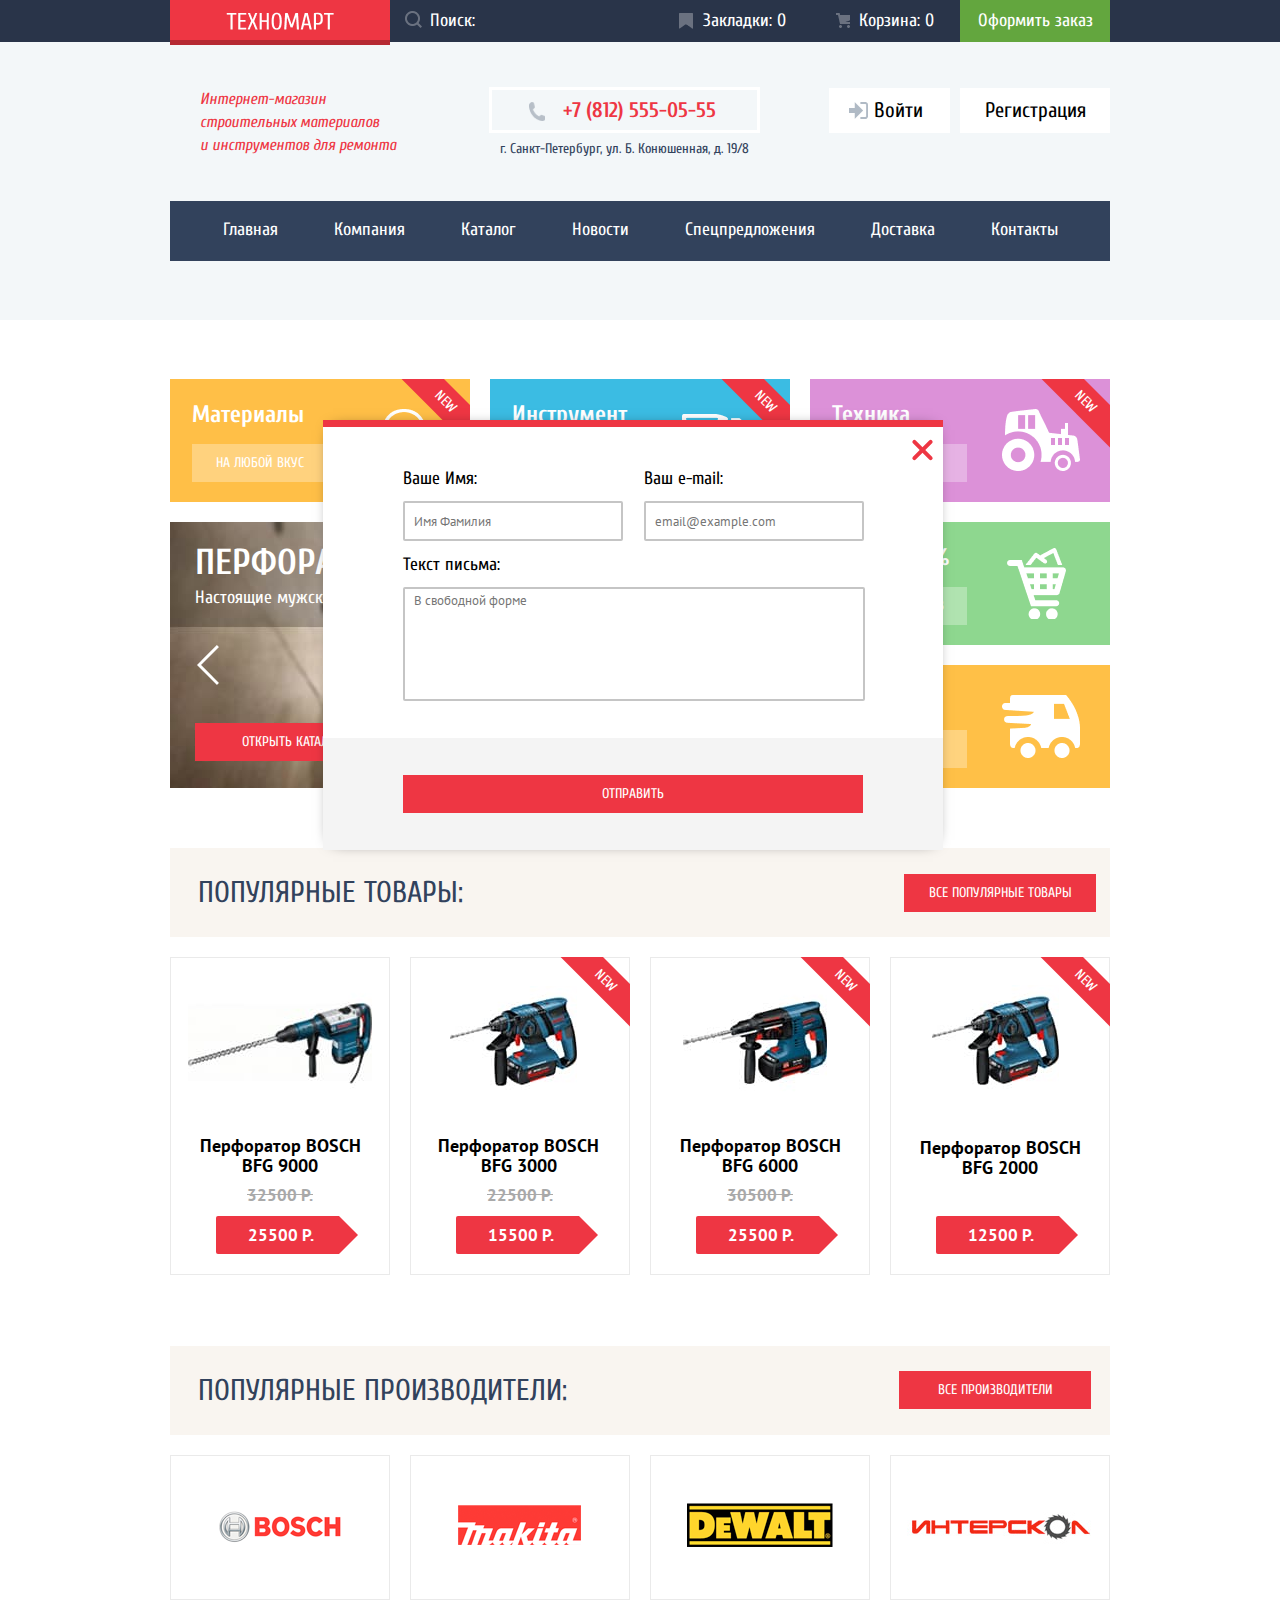
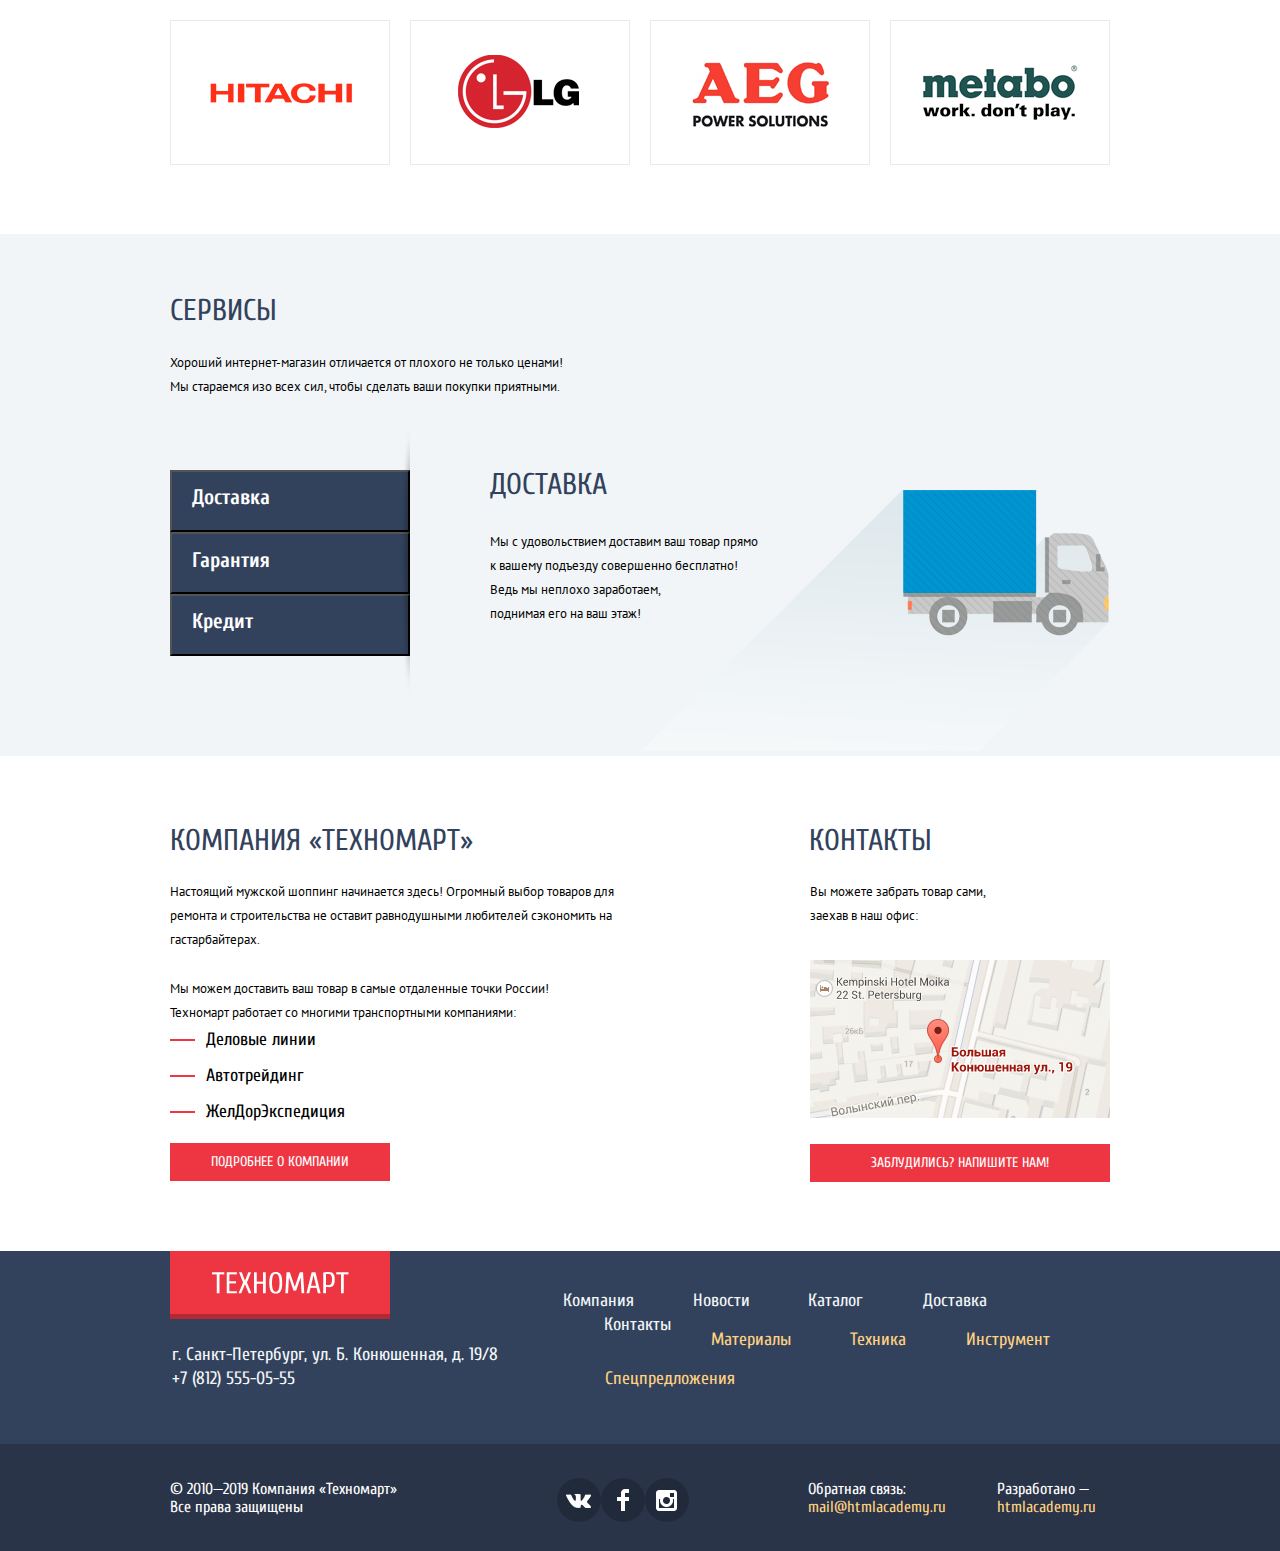
==== commit af94bea2: "Завершил верстку главной страницы и каталога" ====
--- a/index.html
+++ b/index.html
@@ -28,7 +28,6 @@
       </div>
     </div>
   </section>
-  </section>
   <section class="header-middle">
     <div class="header-middle-bar">
       <div class="header-middle-wrapper">
@@ -37,9 +36,9 @@
         </div>
         <div class="header-top-info">
           <div class="header-tel">
-           <a class="tel" href="tel:7(812)555-05-55">+7 (812) 555-05-55</a>
-          </div>
-            <p class="header-info">
+            <a class="tel" href="tel:7(812)555-05-55">+7 (812) 555-05-55</a>
+          </div>
+          <p class="header-info">
             г. Санкт-Петербург, ул. Б. Конюшенная, д. 19/8
           </p>
         </div>
@@ -50,7 +49,7 @@
         <div class="main-nav-wrapper">
           <nav class="main-nav">
             <ul class="navigation">
-              <li class="nav-item"><a class="nav-link" href="">Главная</a></li>
+              <li class="nav-item"><a class="nav-link" href="index.html">Главная</a></li>
               <li class="nav-item"><a class="nav-link" href="">Компания</a></li>
               <li class="nav-item"><a class="nav-link" href="catalog.html">Каталог</a></li>
               <li class="nav-item"><a class="nav-link" href="">Новости</a></li>
@@ -67,19 +66,20 @@
 <main>
   <section class="main-menu">
     <ul class="menu">
-      <li class="menu-materials menu-box">
+      <li class="menu-materials menu-box new-big">
         <h2 class="menu-title">Материалы</h2>
         <a href="" class="menu-link materials">
           <span class="link-text">На любой вкус</span>
         </a>
       </li>
-      <li class="menu-instruments menu-box">
+      <li class="menu-instruments menu-box new-big">
         <h2 class="menu-title">Инструмент</h2>
         <a href="" class="menu-link instruments">
           <span class="link-text">На все случаи</span>
         </a>
       </li>
-      <li class="menu-vehicles menu-box"><h2 class="menu-title">Техника</h2>
+      <li class="menu-vehicles menu-box new-big">
+        <h2 class="menu-title">Техника</h2>
         <a href="" class="menu-link vehicles">
           <span class="link-text ">Для стройки</span>
         </a>
@@ -87,9 +87,12 @@
       <li class="slider perf-slider">
         <a href="catalog.html" class="red-button">открыть каталог</a>
         <div class="buttons-slider-container">
-          <button type="button" class="slider-button slider-button-left" disabled><img src="img/left-arrow.png">
-          </button>
-          <button type="button" class="slider-button slider-button-right"><img src="img/left-arrow.png"></button>
+          <button type="button" class="slider-button slider-button-left" disabled>
+            <img src="img/left-arrow.png" alt="Назад">
+          </button>
+          <button type="button" class="slider-button slider-button-right">
+            <img src="img/left-arrow.png" alt="Вперед">
+          </button>
         </div>
         <div class="slider-top perf-top">
           <h2 class="slider-heading perf-heading">Перфораторы</h2>
@@ -99,8 +102,12 @@
       <li class="slider drill-slider">
         <a href="catalog.html" class="red-button">открыть каталог</a>
         <div class="buttons-slider-container">
-          <button type="button" class="slider-button slider-button-left" disabled><img src="img/left-arrow.png"></button>
-          <button type="button" class="slider-button slider-button-right"><img src="img/left-arrow.png"></button>
+          <button type="button" class="slider-button slider-button-left" disabled>
+            <img src="img/left-arrow.png" alt="Назад">
+          </button>
+          <button type="button" class="slider-button slider-button-right">
+            <img src="img/left-arrow.png" alt="Вперед">
+          </button>
         </div>
         <div class="slider-top drill-top">
           <h2 class=" slider-heading drill-heading">Дрели</h2>
@@ -125,39 +132,55 @@
       <a href="" class="red-button">Все популярные товары</a>
     </div>
     <div class="popular-items-container">
-    <ul class="popular-items">
-      <li class="item item-first">
-        <div class="img-item">
-        <img src="img/BFG-9000.jpg" width="184" height="164" alt="Перфоратор" class=" perforator perforator-9000">
-        </div>
-        <h3 class="item-name">Перфоратор BOSCH<br>BFG 9000<br></h3>
-        <p class="crossed">32500 Р.</p>
-        <button type="button" class="price-bordered">25500 Р.</button>
-      </li>
-      <li class="item item-second">
-        <div class="img-item">
-          <img src="img/BFG-3000.jpg" width="127" height="112" alt="Перфоратор" class=" perforator perforator-3000">
-        </div>
+      <ul class="popular-items">
+        <li class="item item-first">
+          <div class="item-hoover-buttons">
+            <a href="" class="to-basket"><span class="to-basket-text">Купить</span></a>
+            <a href="" class="mark">В закладки</a>
+          </div>
+          <div class="img-item">
+            <img src="img/BFG-9000.jpg" width="184" height="164" alt="Перфоратор" class="perforator perforator-9000">
+          </div>
+          <h3 class="item-name">Перфоратор BOSCH<br>BFG 9000<br></h3>
+          <p class="crossed">32500 Р.</p>
+          <button type="button" class="price-bordered">25500 Р.</button>
+        </li>
+        <li class="item item-second">
+          <div class="item-hoover-buttons">
+            <a href="" class="to-basket"><span class="to-basket-text">Купить</span></a>
+            <a href="" class="mark">В закладки</a>
+          </div>
+          <div class="img-item new">
+            <img src="img/BFG-3000.jpg" width="127" height="112" alt="Перфоратор" class="perforator perforator-3000">
+          </div>
           <h3 class="item-name">Перфоратор BOSCH<br>BFG 3000<br></h3>
           <p class="crossed">22500 Р.</p>
           <button type="button" class="price-bordered">15500 Р.</button>
-      </li>
-      <li class="item item-third">
-        <div class="img-item">
-        <img src="img/BFG-6000.jpg" width="144" height="128" alt="Перфоратор" class=" perforator perforator-6000">
-        </div>
-        <h3 class="item-name">Перфоратор BOSCH<br>BFG 6000<br></h3>
-        <p class="crossed">30500 Р.</p>
-        <button type="button" class="price-bordered">25500 Р.</button>
-      </li>
-      <li class="item item-last">
-        <div class="img-item new">
-        <img src="img/BFG-2000.jpg" width="127" height="112" alt="Перфоратор" class=" perforator perforator-2000">
-        </div>
-        <h3 class="item-name">Перфоратор BOSCH<br>BFG 2000<br></h3>
-        <button type="button" class="price-bordered">12500 Р.</button>
-      </li>
-    </ul>
+        </li>
+        <li class="item item-third">
+          <div class="item-hoover-buttons">
+            <a href="" class="to-basket"><span class="to-basket-text">Купить</span></a>
+            <a href="" class="mark">В закладки</a>
+          </div>
+          <div class="img-item new">
+            <img src="img/BFG-6000.jpg" width="144" height="128" alt="Перфоратор" class="perforator perforator-6000">
+          </div>
+          <h3 class="item-name">Перфоратор BOSCH<br>BFG 6000<br></h3>
+          <p class="crossed">30500 Р.</p>
+          <button type="button" class="price-bordered">25500 Р.</button>
+        </li>
+        <li class="item item-last">
+          <div class="item-hoover-buttons">
+            <a href="" class="to-basket"><span class="to-basket-text">Купить</span></a>
+            <a href="" class="mark">В закладки</a>
+          </div>
+          <div class="img-item new">
+            <img src="img/BFG-2000.jpg" width="127" height="112" alt="Перфоратор" class="perforator perforator-2000">
+          </div>
+          <h3 class="item-name">Перфоратор BOSCH<br>BFG 2000<br></h3>
+          <button type="button" class="price-bordered">12500 Р.</button>
+        </li>
+      </ul>
     </div>
   </section>
   <section class="popular-brands">
@@ -204,7 +227,6 @@
       <li class="brand">
         <a href=""><img src="img/Metabo-logo.png" class="brand-img" alt="Metabo">
         </a>
-      </li>
       </li>
     </ul>
   </section>
@@ -216,11 +238,13 @@
           <p class="services-text">Хороший интернет-магазин отличается от плохого не только ценами!
             Мы стараемся изо всех сил, чтобы сделать ваши покупки приятными.</p>
         </div>
-       <div class="services-buttons-container">
-         <button type="button" class="services-buttons"><span class="button-text button-delivery">Доставка</span></button>
-            <button type="button" class="services-buttons"><span class="button-text button-guarantee">Гарантия</span></button>
-            <button type="button" class="services-buttons"><span class="button-text button-credit">Кредит</span></button>
-     </div>
+        <div class="services-buttons-container">
+          <button type="button" class="services-buttons"><span class="button-text button-delivery">Доставка</span>
+          </button>
+          <button type="button" class="services-buttons"><span class="button-text button-guarantee">Гарантия</span>
+          </button>
+          <button type="button" class="services-buttons"><span class="button-text button-credit">Кредит</span></button>
+        </div>
         <div class="services-description service-delivery">
           <h4 class="services-heading delivery-heading">Доставка</h4>
           <div class="services-description-text">
@@ -255,31 +279,31 @@
       </div>
     </div>
   </section>
-    <section class="about-company">
-      <div class="about-left">
-        <h2 class="about-title">Компания &laquo;Техномарт&raquo;</h2>
-        <p class="about-text-top">
-          Настоящий мужской шоппинг начинается здесь!
-          Огромный выбор товаров для ремонта и строительства не оставит равнодушными любителей сэкономить на
-          гастарбайтерах.</p>
-        <p class="about-text-bottom">
-          Мы можем доставить ваш товар в самые отдаленные точки России! <br>Техномарт работает со многими транспортными
-          компаниями:
-        </p>
-        <ul class="delivery-list">
-          <li class="delivery-list-item"><a href="" class="delivery-links">Деловые линии</a></li>
-          <li class="delivery-list-item"><a href="" class="delivery-links">Автотрейдинг</a></li>
-          <li class="delivery-list-item"><a href="" class="delivery-links">ЖелДорЭкспедиция</a></li>
-        </ul>
-        <a href="" class="red-button-about">Подробнее о компании</a>
-      </div>
-      <div class="about-right">
-        <h2 class="about-title">Контакты</h2>
-        <p class="map-text">Вы можете забрать товар сами,<br> заехав в наш офис:</p>
-        <a href=""><img src="img/main-map.png" class="about-map" alt="Карта" height="158" width="300"></a>
-        <a href="" class="red-button-contact-us">Заблудились? Напишите нам!</a>
-      </div>
-    </section>
+  <section class="about-company">
+    <div class="about-left">
+      <h2 class="about-title">Компания &laquo;Техномарт&raquo;</h2>
+      <p class="about-text-top">
+        Настоящий мужской шоппинг начинается здесь!
+        Огромный выбор товаров для ремонта и строительства не оставит равнодушными любителей сэкономить на
+        гастарбайтерах.</p>
+      <p class="about-text-bottom">
+        Мы можем доставить ваш товар в самые отдаленные точки России! <br>Техномарт работает со многими транспортными
+        компаниями:
+      </p>
+      <ul class="delivery-list">
+        <li class="delivery-list-item"><a href="" class="delivery-links">Деловые линии</a></li>
+        <li class="delivery-list-item"><a href="" class="delivery-links">Автотрейдинг</a></li>
+        <li class="delivery-list-item"><a href="" class="delivery-links">ЖелДорЭкспедиция</a></li>
+      </ul>
+      <a href="" class="red-button-about">Подробнее о компании</a>
+    </div>
+    <div class="about-right">
+      <h2 class="about-title">Контакты</h2>
+      <p class="map-text">Вы можете забрать товар сами,<br> заехав в наш офис:</p>
+      <a href=""><img src="img/main-map.png" class="about-map" alt="Карта" height="158" width="300"></a>
+      <a href="" class="red-button-contact-us">Заблудились? Напишите нам!</a>
+    </div>
+  </section>
 </main>
 
 <footer class="main-footer">
@@ -323,9 +347,9 @@
             <p class="copyright-text">&copy; 2010&mdash;2019 Компания &laquo;Техномарт&raquo;<br>Все права защищены</p>
           </div>
           <div class="social-media-container">
-           <a href="" class="social-media">
-             <img src="img/vk-icon.png" class="vk-icon" width="26" height="15" alt="ВК">
-           </a>
+            <a href="" class="social-media">
+              <img src="img/vk-icon.png" class="vk-icon" width="26" height="15" alt="ВК">
+            </a>
             <a href="" class="social-media">
               <img src="img/fb-icon.png" class="fb-icon" width="12" height="22" alt="Фейсбук">
             </a>
@@ -345,6 +369,41 @@
   </div>
 </footer>
 
+<section class="modal write-us">
+  <div class="write-us-form">
+    <form action="https://echo.htmlacademy.ru/" method="post">
+      <div class="form-top">
+        <div class="form-name">
+          <label for="user-name" class="user-name-field">Ваше Имя:</label>
+          <input type="text" name="Имя пользователя" id="user-name" placeholder="   Имя Фамилия">
+        </div>
+        <div class="form-email">
+          <label for="user-email" class="user-email-field">Ваш e-mail:</label>
+          <input type="email" name="E-mail пользователя" id="user-email" placeholder="   email@example.com">
+        </div>
+      </div>
+      <div class="form-message">
+        <label for="user-text" class="user-text-field">Текст письма:</label>
+        <textarea name="Текст письма" id="user-text" rows="10" cols="10" placeholder="   В свободной форме"></textarea>
+      </div>
+    </form>
+  </div>
+  <button class="modal-close" type="button" aria-label="Закрыть"></button>
+  <div class="write-us-footer">
+    <input type="submit" value="Отправить" class="send-red-button">
+  </div>
+</section>
 
+<section class="modal modal-map">
+  <div>
+    <iframe src="https://www.google.com/maps/embed?pb=!1m18!1m12!1m3!1d1998.5991043651586!2d30.320894616097!3d59.
+    938794181876254!2m3!1f0!2f0!3f0!3m2!1i1024!2i768!4f13.1!3m3!1m2!1s0x4696310fca5ba729%3A0xea9c53d4493c879f!2sBolshaya
+    %20Konyushennaya%20St%2C%2019%2C%20Sankt-Peterburg%2C%20Russia%2C%20191186!5e0!3m2!1sen!2sua!4v1604260318733
+    !5m2!1sen!2sua" width="943" height="442" frameborder="0" style="border:0;" allowfullscreen title="Офисе компании по
+    адресу ул. Большая Конюшенная 19" tabindex="0">
+    </iframe>
+  </div>
+  <button class="modal-close" type="button" aria-label="Закрыть"></button>
+</section>
 </body>
 </html>
--- a/css/style.css
+++ b/css/style.css
@@ -27,6 +27,7 @@
   --lighter-blue-grey: #F2F6F8;
   --green-shadow: #367315;
   --very-light-grey: #E5E5E5;
+  --lighter-grey: #F4F4F4;
   /*Special colors*/
   --dark-green: #5FBB2D;
   --transparent-white: rgba(255, 255, 255, 0.5);
@@ -44,6 +45,7 @@
   --transparent-black: rgba(0, 0, 0, 0.3);
   --white-grey: #EAEAEA;
   --dark-background-blue: #212A3A;
+  --bright-green: #00ca74;
 }
 
 body, header, footer {
@@ -340,6 +342,7 @@
   line-height: 30px;
   margin-bottom: 14px;
   color: var(--basic-white);
+  position: relative;
 }
 
 .menu-link {
@@ -495,8 +498,8 @@
 .item {
   height: 318px;
   width: 220px;
-  border: 1px solid;
-  border-color: var(--white-grey);
+  outline: 1px solid var(--white-grey);
+  outline-offset: -1px;
   margin: 0 0;
 }
 
@@ -514,7 +517,7 @@
   color: var(--light-dark-grey);
   text-decoration: line-through;
   text-align: center;
-  margin-bottom: 13px;
+  margin-bottom: 12px;
 }
 
 .price-bordered {
@@ -597,6 +600,15 @@
   padding: 0 0;
   max-width: max-content;
 }
+
+.brand img:hover {
+  box-shadow:0 0 15px -10px var(--basic-black);
+}
+
+.brand a:focus {
+  opacity: 0.5;
+}
+
 .brands {
   margin: 0 auto;
   padding: 0 0;
@@ -617,7 +629,7 @@
   text-transform: uppercase;
   margin-block-start: 0;
   margin-block-end: 0;
-  margin-top: 64px;
+  margin-top: 62px;
   margin-bottom: 25px;
 }
 
@@ -826,7 +838,7 @@
   line-height: 24px;
   margin-block-end: 0;
   margin-block-start: 0;
-  margin-top: 22px;
+  margin-top: 20px;
   margin-left: 2px;
 }
 
@@ -1203,16 +1215,34 @@
   text-transform: uppercase;
 }
 
-.filter-price {
-  padding-bottom: 180px;
-}
+/*.filter-price {*/
+/*  padding-bottom: 180px;*/
+/*}*/
 
 .filter-brand {
-  padding-bottom: 240px;
-}
-
-.filter-type {
-  padding-bottom: 120px;
+  border-top: 1px solid black;
+  margin-top: 26px;
+  padding-top: 15px;
+  margin-bottom: 20px;
+  padding-bottom: 14px;
+  border-bottom: 1px solid black;
+}
+
+.filter-types {
+  font-family: PT Sans, Arial, sans-serif;
+  font-style: normal;
+  font-weight: normal;
+  font-size: 15px;
+  line-height: 19px;
+}
+
+.filter-types div:first-child {
+  margin-top: 21px;
+}
+
+.filter-types div:last-child {
+  margin-top: 10px;
+  margin-bottom: 30px;
 }
 
 .filter-heading-left {
@@ -1274,8 +1304,8 @@
   flex-wrap: wrap;
   margin: 0;
   padding: 0;
-  margin-top: 28px;
-  margin-bottom: 60px;
+  margin-top: 29px;
+  margin-bottom: 59px;
 }
 
 .normal-button, .active-button {
@@ -1542,8 +1572,8 @@
   flex-direction: column;
   align-items: center;
   justify-content: flex-end;
-  margin-bottom: 16px;
-  margin-right: 18px;
+  margin-bottom: 18px;
+  margin-right: 20px;
   overflow: hidden;
   position: relative;
 }
@@ -1574,8 +1604,7 @@
   display: grid;
   grid-template-columns: 1fr 1fr 1fr 1fr;
   column-gap: 20px;
-  row-gap: 10px;
-  margin-block-end: 4px;
+  row-gap: 12px;
 }
 .brand a {
   line-height: 0;
@@ -1592,7 +1621,7 @@
 .services-wrapper {
   display: grid;
   width: 940px;
-  margin: 59px auto;
+  margin: 61px auto;
   grid-template-columns: 0.2fr 1fr;
   row-gap: 20px;
   column-gap: 50px;
@@ -1733,6 +1762,8 @@
   justify-content: center;
   flex-direction: column;
   align-items: flex-start;
+  overflow: hidden;
+  position: relative;
 }
 
 .menu-box h2, .menu-box a {
@@ -1985,7 +2016,7 @@
 .delivery-list-item {
   background-image: url("../img/red-line.png");
   background-repeat: no-repeat;
-  background-position: 0px 12px;
+  background-position: 0px 11px;
 }
 
 /*Гриды для каталога*/
@@ -2138,8 +2169,8 @@
 .new::after {
   content: "new";
   position: absolute;
-  right: -52px;
-  top: -21px;
+  right: -51px;
+  top: -22px;
   width: 100px;
   height: 30px;
   background-color: var(--basic-red);
@@ -2158,3 +2189,579 @@
   justify-content: center;
 }
 
+.new-big::after {
+  content: "new";
+  position: absolute;
+  right: -51px;
+  top: -23px;
+  /*right: -216px;*/
+  /*top: -44px;*/
+  width: 100px;
+  height: 30px;
+  background-color: var(--basic-red);
+  transform-origin: 0 0;
+  transform: rotate(45deg);
+  text-align: center;
+  color: var(--basic-white);
+  font-family: Cuprum, Arial, sans-serif;
+  font-style: normal;
+  font-weight: normal;
+  font-size: 14px;
+  line-height: 18px;
+  text-transform: uppercase;
+  display: flex;
+  align-items: center;
+  justify-content: center;
+}
+
+/*Модальные окна главная страница*/
+.modal {
+  position: fixed;
+  top: 0;
+  right: 0;
+  left: 0;
+  bottom: 0;
+  margin: 0 auto;
+}
+
+.write-us {
+  /*display: none;*/
+  height: 423px;
+  width: 620px;
+  border-top: 7px solid var(--basic-red);
+  box-shadow:0 0 15px -10px var(--basic-black);
+  top: 420px;
+  bottom: auto;
+  right: 15px;
+}
+
+.write-us-form {
+  background-color: var(--basic-white);
+  height: 311px;
+  position: relative;
+}
+.write-us .modal-close {
+  left: 584px;
+  top: 11px;
+}
+
+.write-us-footer {
+  height: 112px;
+  background-color: var(--lighter-grey);
+  display: flex;
+  justify-content: center;
+  align-items: center;
+}
+
+.send-red-button {
+  background-color: var(--basic-red);
+  color: var(--basic-white);
+  text-transform: uppercase;
+  height: 38px;
+  width: 460px;
+  text-align: center;
+  display: flex;
+  justify-content: center;
+  align-items: center;
+  border: none;
+  cursor: pointer;
+  outline: none;
+}
+
+.send-button-text {
+  font-family: Cuprum, Arial, sans-serif;
+  font-style: normal;
+  font-weight: normal;
+  font-size: 14px;
+  line-height: 18px;
+  text-transform: uppercase;
+}
+
+.modal-close {
+  position: absolute;
+  top: 8px;
+  bottom: 0;
+  right: 0;
+  left: 906px;
+  border: 0;
+  cursor: pointer;
+  background-color: transparent;
+  padding: 0;
+}
+
+.modal-close::before,
+.modal-close::after {
+  content: "";
+  position: absolute;
+  top: 10px;
+  left: 2px;
+  width: 27px;
+  height: 4px;
+  background-color: var(--basic-red);
+  border-radius: 2px;
+}
+
+.modal-close::before {
+  transform: rotate(45deg);
+}
+
+.modal-close::after {
+  transform: rotate(-45deg);
+}
+
+.modal-map {
+  display: none;
+  height: 442px;
+  width: 943px;
+  border-top: 7px solid var(--basic-red);
+  background-color: var(--basic-white);
+  top: 250px;
+  right: 15px;
+}
+
+.map-container {
+  position: relative;
+}
+
+.modal-map iframe {
+  border: none;
+}
+
+.item-hoover-buttons {
+  display: flex;
+  flex-direction: column;
+  justify-content: center;
+  align-items: center;
+  position: relative;
+  bottom: 55px;
+  right: 3px;
+  display: none;
+}
+
+.to-basket {
+  font-family: Cuprum, Arial, sans-serif;
+  font-style: normal;
+  font-weight: normal;
+  font-size: 14px;
+  line-height: 18px;
+  background-color: var(--basic-green);
+  color: var(--basic-white);
+  text-transform: uppercase;
+  height: 38px;
+  width: 135px;
+  text-align: center;
+  display: flex;
+  justify-content: center;
+  align-items: center;
+  box-shadow: inset 0px -3px 0px var(--green-shadow);
+  border-radius: 2px;
+  margin-bottom: 10px;
+  position: relative;
+}
+
+.to-basket-text {
+  margin-left: 15px;
+}
+
+.to-basket:hover {
+  background-color:  var(--dark-green);
+}
+
+.to-basket:focus {
+  background-color: var(--darkest-green);
+}
+
+.mark {
+  font-family: Cuprum, Arial, sans-serif;
+  font-style: normal;
+  font-weight: normal;
+  font-size: 14px;
+  line-height: 18px;
+  background-color: var(--basic-white);
+  color: var(--background-lighter-blue);
+  text-transform: uppercase;
+  height: 33px;
+  width: 130px;
+  text-align: center;
+  display: flex;
+  justify-content: center;
+  align-items: center;
+  border: 3px solid var(--basic-green);
+  border-radius: 2px;
+}
+
+.mark:hover {
+  border: 3px solid var(--background-lighter-blue);
+  border-radius: 2px;
+}
+
+.mark:focus {
+  border: 3px solid var(--background-lighter-blue);
+  border-radius: 2px;
+  opacity: 0.5;
+}
+
+.to-basket::before {
+  content: "";
+  position: absolute;
+  background-image: url("../img/icon-cart.png");
+  background-position: 0 0;
+  background-repeat: no-repeat;
+  height: 15px;
+  width: 15px;
+  left: 30px;
+  top: 10px;
+  opacity: 0.4;
+}
+
+/*Модальное окно каталог*/
+.modal-basket {
+  display: none;
+  position: fixed;
+  top: 300px;
+  right: 0;
+  left: 33px;
+  bottom: 0;
+  margin: 0 auto;
+  width: 620px;
+  height: 275px;
+  border-top: 7px solid var(--basic-red);
+  box-shadow:0 0 15px -10px var(--basic-black);
+}
+
+.basket-buttons {
+  height: 112px;
+  width: 620px;
+  background-color: var(--lighter-grey);
+  display: flex;
+  justify-content: flex-start;
+  align-items: center;
+}
+
+.modal-basket-text {
+  display: flex;
+  justify-content: center;
+  align-items: center;
+  background-color: var(--basic-white);
+  width: 620px;
+  height: 163px;
+}
+
+.basket-text {
+  font-family: Cuprum, Arial, sans-serif;
+  font-style: normal;
+  font-weight: bold;
+  font-size: 24px;
+  line-height: 30px;
+  position: relative;
+}
+
+.basket-text::before {
+  content: "";
+  position: absolute;
+  background-image: url("../img/icon-mark.png");
+  background-position: 0 0;
+  background-repeat: no-repeat;
+  height: 66px;
+  width: 66px;
+  right: 295px;
+  bottom: -15px;
+}
+
+.modal-basket .modal-close {
+  left: 583px;
+  top: 10px;
+}
+
+.basket-button {
+  font-family: Cuprum, Arial, sans-serif;
+  font-style: normal;
+  font-weight: normal;
+  font-size: 14px;
+  line-height: 18px;
+  background-color: var(--basic-green);
+  color: var(--basic-white);
+  text-transform: uppercase;
+  height: 38px;
+  width: 192px;
+  text-align: center;
+  display: flex;
+  justify-content: center;
+  align-items: center;
+  position: relative;
+}
+
+.basket-buttons-confirm {
+  background-color: var(--basic-red);
+  margin-left: 115px;
+}
+
+.basket-buttons-continue {
+  background-color: var(--basic-white);
+  color: var(--basic-black);
+  border: none;
+  margin-left: 10px;
+}
+
+/*Формы для главной страницы*/
+
+.form-name {
+  display: flex;
+  flex-direction: column;
+  justify-content: center;
+  align-items: flex-start;
+  /*margin-top: 40px;*/
+  /*margin-left: 80px;*/
+}
+
+.form-email {
+  display: flex;
+  flex-direction: column;
+  justify-content: center;
+  align-items: flex-start;
+  margin-left: 21px;
+  /*margin-top: 40px;*/
+
+}
+
+.form-message {
+  display: flex;
+  flex-direction: column;
+  justify-content: center;
+  align-items: flex-start;
+  margin-top: 12px;
+}
+
+#user-name, #user-email {
+  width: 216px;
+  height: 36px;
+  border: 2px solid var(--grey);
+  border-radius: 2px;
+  font-family: PT Sans, Arial, sans-serif;
+  font-style: normal;
+  font-weight: normal;
+  font-size: 13px;
+  line-height: 24px;
+  color: var(--light-dark-grey);
+  padding: 0;
+  margin: 0;
+}
+
+#user-text {
+  width: 458px;
+  height: 110px;
+  font-family: PT Sans, Arial, sans-serif;
+  font-style: normal;
+  font-weight: normal;
+  font-size: 13px;
+  line-height: 24px;
+  color: var(--light-dark-grey);
+  border: 2px solid var(--grey);
+  border-radius: 2px;
+  resize: none;
+  padding: 0;
+  margin: 0;
+  margin-left: 80px;
+  margin-top: 10px;
+}
+
+.user-name-field, .user-text-field, .user-email-field {
+  font-family: Cuprum, Arial, sans-serif;
+  font-style: normal;
+  font-weight: normal;
+  font-size: 18px;
+  line-height: 24px;
+}
+
+.user-text-field {
+  margin-left: 80px;
+}
+
+.user-name-field {
+  margin-bottom: 10px;
+}
+
+.user-email-field {
+  margin-bottom: 10px;
+}
+
+.form-top {
+  display: flex;
+  align-items: center;
+  justify-content: flex-start;
+  padding-top: 40px;
+  padding-left: 80px;
+}
+
+.visual-hidden {
+  display: none;
+}
+
+/*Фильтры для каталога*/
+.manufacturer-filter {
+  display: flex;
+  flex-direction: column;
+}
+.custom-checkbox {
+  position: absolute;
+  z-index: -1;
+  opacity: 0;
+}
+
+.manufacturer-filter label {
+  font-family: PT Sans, Arial, sans-serif;
+  font-style: normal;
+  font-weight: normal;
+  font-size: 15px;
+  line-height: 19px;
+  margin-top: 6px;
+}
+
+.manufacturer-filter div:first-child {
+  margin-top: 10px;
+}
+
+.custom-checkbox+label {
+  display: inline-flex;
+  align-items: center;
+  user-select: none;
+}
+.custom-checkbox+label::before {
+  content: '';
+  background-image: url("../img/checkbox-off.png");
+  width: 27px;
+  height: 23px;
+  flex-shrink: 0;
+  flex-grow: 0;
+  background-repeat: no-repeat;
+  margin-right: 10px;
+}
+
+.custom-checkbox:checked+label::before {
+  background-image: url("../img/checkbox-on.png");
+  width: 27px;
+  height: 23px;
+  margin-right: 10px;
+}
+
+.filter-type {
+  display: flex;
+  flex-direction: column;
+  align-items: flex-start;
+}
+
+.custom-radio {
+  position: absolute;
+  z-index: -1;
+  opacity: 0;
+}
+
+.custom-radio+label {
+  display: inline-flex;
+  align-items: center;
+  user-select: none;
+}
+
+.custom-radio+label::before {
+  content: '';
+  background-image: url("../img/radio-off.png");
+  width: 25px;
+  height: 25px;
+  flex-shrink: 0;
+  flex-grow: 0;
+  background-repeat: no-repeat;
+  margin-right: 10px;
+}
+
+.custom-radio:checked+label::before {
+background-image: url("../img/radio-on.png");
+  margin-right: 10px;
+}
+
+
+/*Ползунок*/
+.range-controls .scale {
+  height: 2px;
+  background: var(--medium-grey);
+}
+
+.range-controls {
+  position: relative;
+  height: 41px;
+  width: 180px;
+  margin-bottom: 9px;
+  padding-top: 50px;
+  background-color: var(--light-beige);
+  border-radius: 5px;
+  padding-right: 20px;
+  padding-left: 20px;
+}
+
+.range-controls .bar {
+  height: 2px;
+  background: var(--bright-green);
+}
+
+.range-controls .toggle {
+  position: absolute;
+  top: 40px;
+  left: 0;
+  width: 4px;
+  height: 4px;
+  padding: 0;
+  border: 8px solid var(--basic-white);
+  background-color: var(--dark-grey);
+  border-radius: 50%;
+  box-shadow: 0 2px 0px 0 var(--dark-grey);
+  cursor: pointer;
+}
+
+.range-controls .toggle-min {
+  left: 18px;
+}
+
+.range-controls .toggle-max {
+  left: 160px;
+}
+
+.price-controls label {
+  font-family: PT Sans, Arial, sans-serif;
+  font-style: normal;
+  font-weight: normal;
+  font-size: 17px;
+  line-height: 18px;
+  text-transform: uppercase;
+}
+
+.price-controls input {
+  font-family: PT Sans, Arial, sans-serif;
+  font-style: normal;
+  font-weight: normal;
+  font-size: 17px;
+  line-height: 18px;
+}
+
+.price-controls input {
+  width: 95px;
+  height: 38px;
+  padding: 0;
+  text-align: center;
+  color: var(--basic-black);
+  border: none;
+  border-radius: 5px;
+  background: var(--light-beige);
+}
+
+input[type='number']::-webkit-inner-spin-button,
+input[type='number']::-webkit-outer-spin-button {
+  -webkit-appearance: none;
+  margin: 0;
+}
+
+.price-controls span {
+  margin-left: 4px;
+}
+
+#max-price {
+  margin-left: 4px;
+}
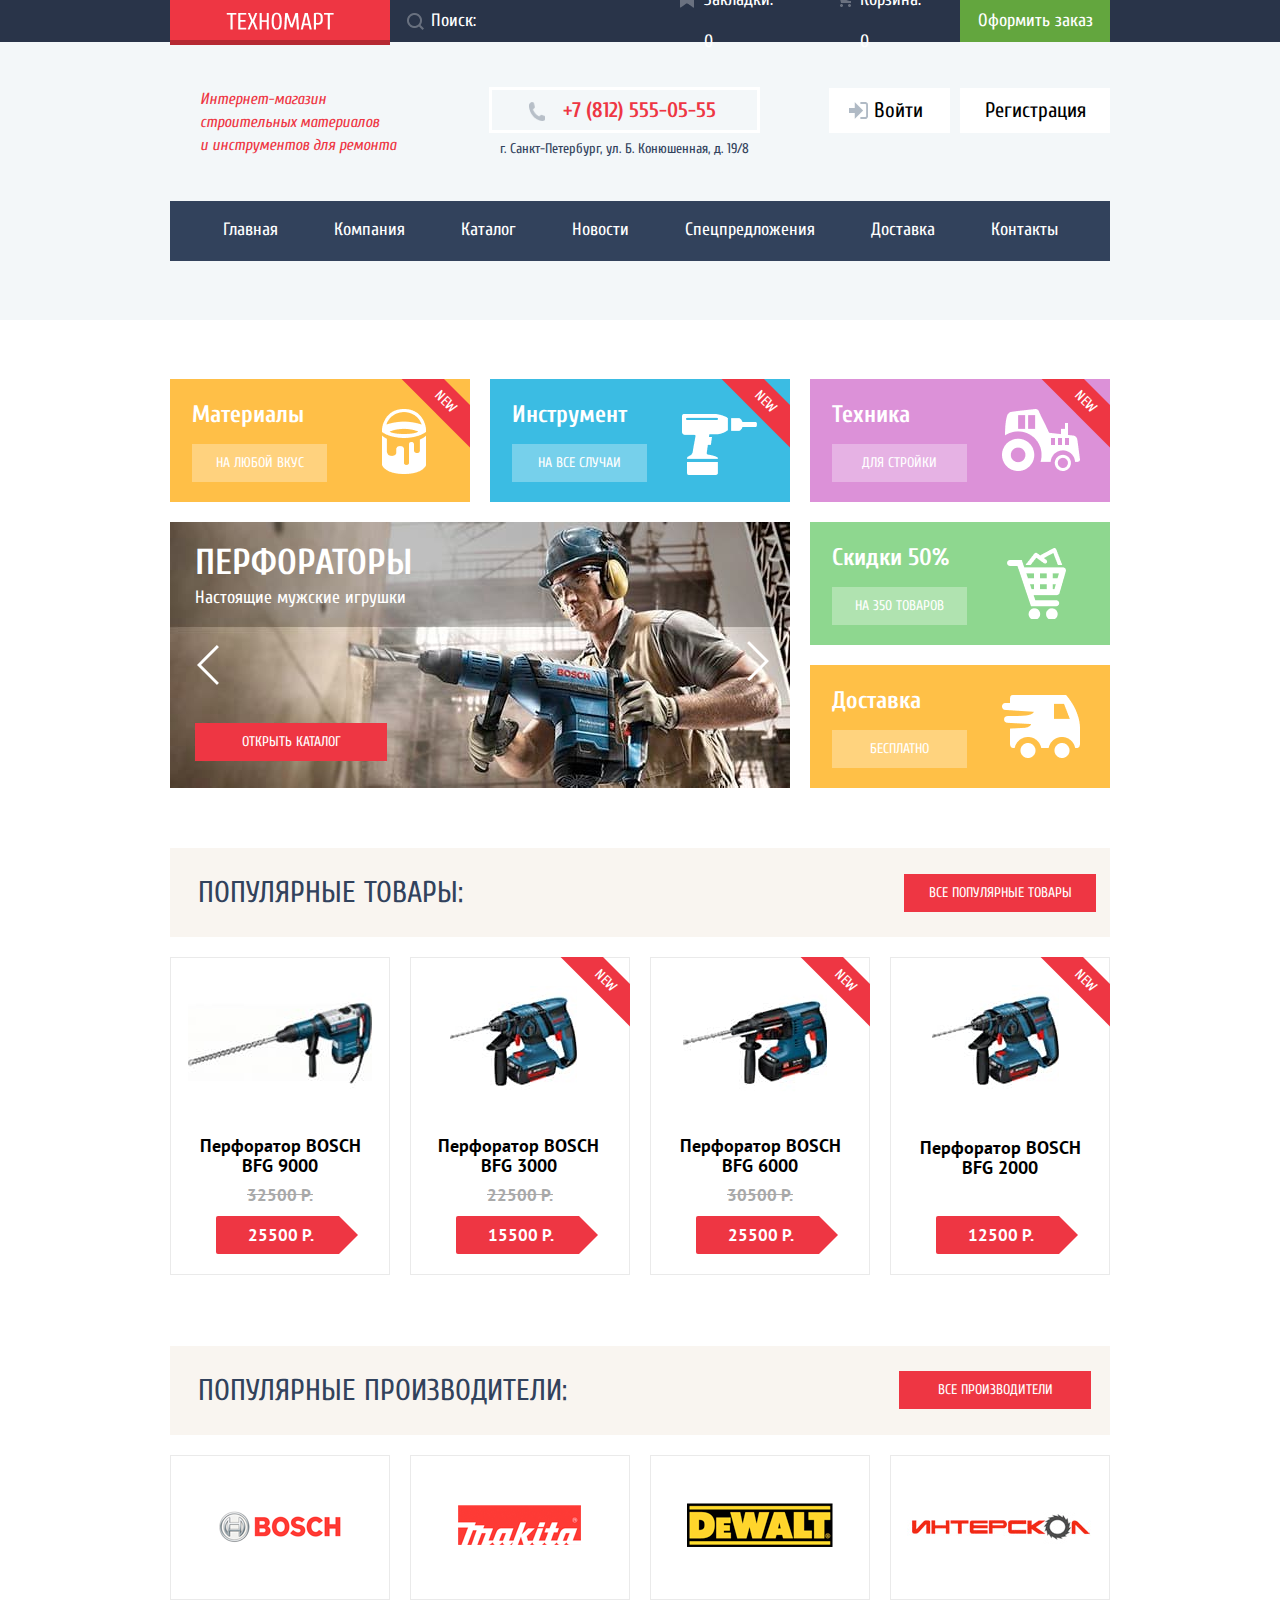
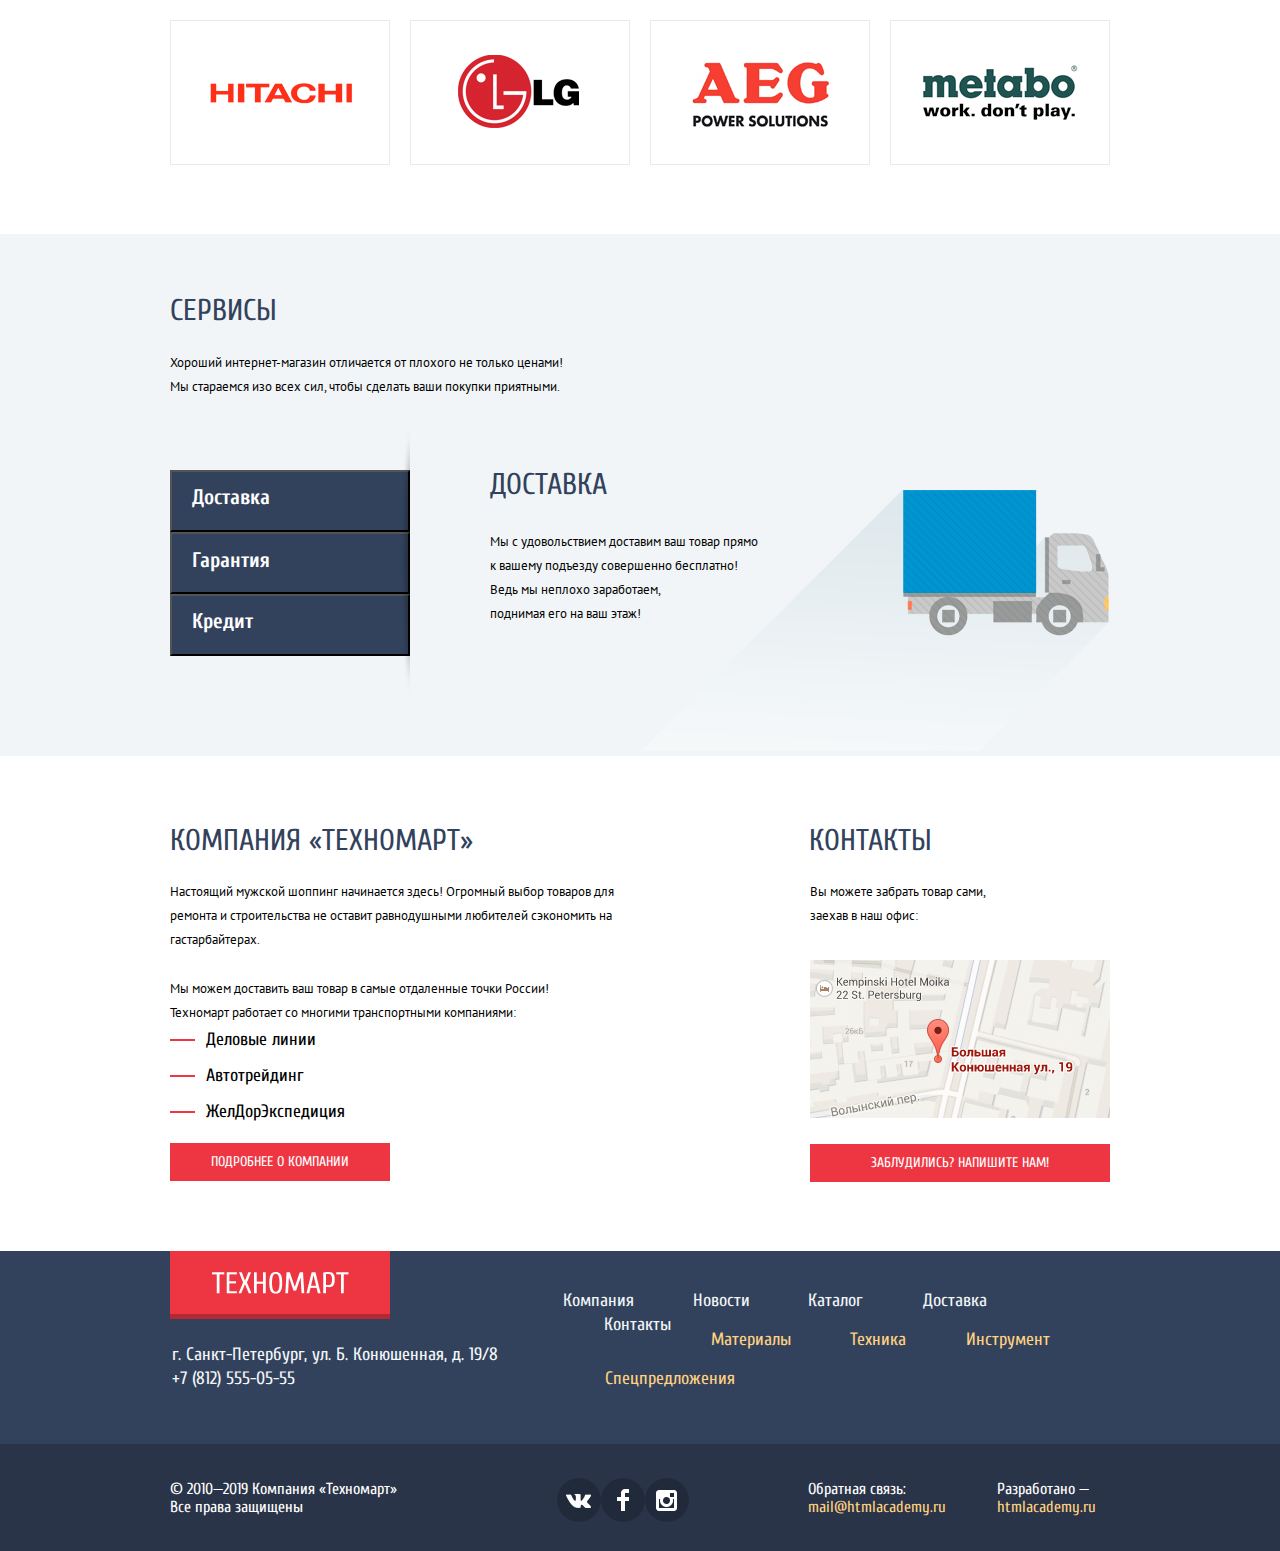
==== commit cd3c9349: "Дополнил код" ====
--- a/index.html
+++ b/index.html
@@ -15,12 +15,16 @@
     <div class="header-bar">
       <div class="header-top-wrapper">
         <h1 class="logo-header">
-          <div class="logo-container">
+          <div class="logo-container" tabindex="0">
             <img src="img/logo-technomart.png" height="18" width="108" alt="логотип" class="logo-picture-text">
           </div>
         </h1>
         <ul class="header-links">
-          <li class="search-line">Поиск:</li>
+          <li class="search-line">
+            <form>
+              <input type="search" name="search" id="search-line" placeholder="Поиск:">
+            </form>
+          </li>
           <li class="marks-header"><a class="header-link marks" href="">Закладки: 0</a></li>
           <li class="cart-header"><a class="header-link cart" href="">Корзина: 0</a></li>
           <li class="cart-confirm"><a class="header-link confirm" href="">Оформить заказ</a></li>
@@ -369,7 +373,7 @@
   </div>
 </footer>
 
-<section class="modal write-us">
+<section class="modal write-us visual-hidden">
   <div class="write-us-form">
     <form action="https://echo.htmlacademy.ru/" method="post">
       <div class="form-top">
--- a/css/style.css
+++ b/css/style.css
@@ -120,7 +120,6 @@
 
 .search-line {
   position: relative;
-  margin-right: 185px;
 }
 
 .header-link {
@@ -1166,10 +1165,6 @@
   height: 10px;
 }
 
-.filter-left {
-  transform: rotate(180deg);
-}
-
 .sort-button, .sort-button-updown {
   font-family: "PT Sans", Arial, sans-serif;
   font-weight: normal;
@@ -1187,13 +1182,15 @@
   border: none;
 }
 
-.sort-button-updown:hover, .sort-button:hover, .sort-button:hover{
+.sort-button:hover, .sort-button:hover{
   color: var(--basic-black);
+  border-bottom: 1px solid var(--basic-red);
   text-decoration: none;
 }
 
-.sort-button-updown:focus, .sort-button:focus, .sort-button:focus {
+.sort-button:focus, .sort-button:focus {
 color: var(--basic-red);
+  border-bottom: none;
 }
 
 /*Фильтры*/
@@ -1810,19 +1807,6 @@
   height: 16px;
   top: 13px;
   left: 26px;
-  opacity: 0.3;
-}
-
-.search-line::before {
-  content: "";
-  position: absolute;
-  background-image: url("../img/icon-search.png");
-  background-position: 0 0;
-  background-repeat: no-repeat;
-  width: 17px;
-  height: 17px;
-  left: -25px;
-  top: 2px;
   opacity: 0.3;
 }
 
@@ -2765,3 +2749,62 @@
 #max-price {
   margin-left: 4px;
 }
+
+#search-line {
+  line-height: 42px;
+  width: 271px;
+  padding: 0;
+  margin: 0;
+  color: var(--basic-white);
+  background-color: transparent;
+  border: none;
+  outline: none;
+  padding-left: 41px;
+  background-image: url("../img/icon-search-click.png");
+  background-repeat: no-repeat;
+  background-position: 17px 13px;
+}
+
+#search-line:hover{
+  background-image: url("../img/icon-search.png");
+  background-repeat: no-repeat;
+  background-position: 17px 13px;
+  opacity: 1;
+}
+
+#search-line:focus{
+  background-color: white;
+  color: black;
+  background-image: url("../img/icon-search-red.png");
+  background-repeat: no-repeat;
+  background-position: 17px 13px;
+}
+
+#search-line:focus::placeholder {
+  color: var(--basic-black);
+  opacity: 1;
+}
+
+#search-line:active {
+  background-image: url("../img/icon-search-click.png");
+  background-repeat: no-repeat;
+  background-position: 17px 13px;;
+  background-color: transparent;
+}
+
+#search-line:active::placeholder {
+  color: var(--basic-white);
+  opacity: 0.3;
+}
+
+#search-line::placeholder {
+  color: var(--basic-white);
+  opacity: 1;
+}
+
+input[type='search']::-webkit-search-decoration,
+input[type='search']::-webkit-search-cancel-button,
+input[type='search']::-webkit-search-results-button,
+input[type='search']::-webkit-search-results-decoration {
+  display: none;
+}
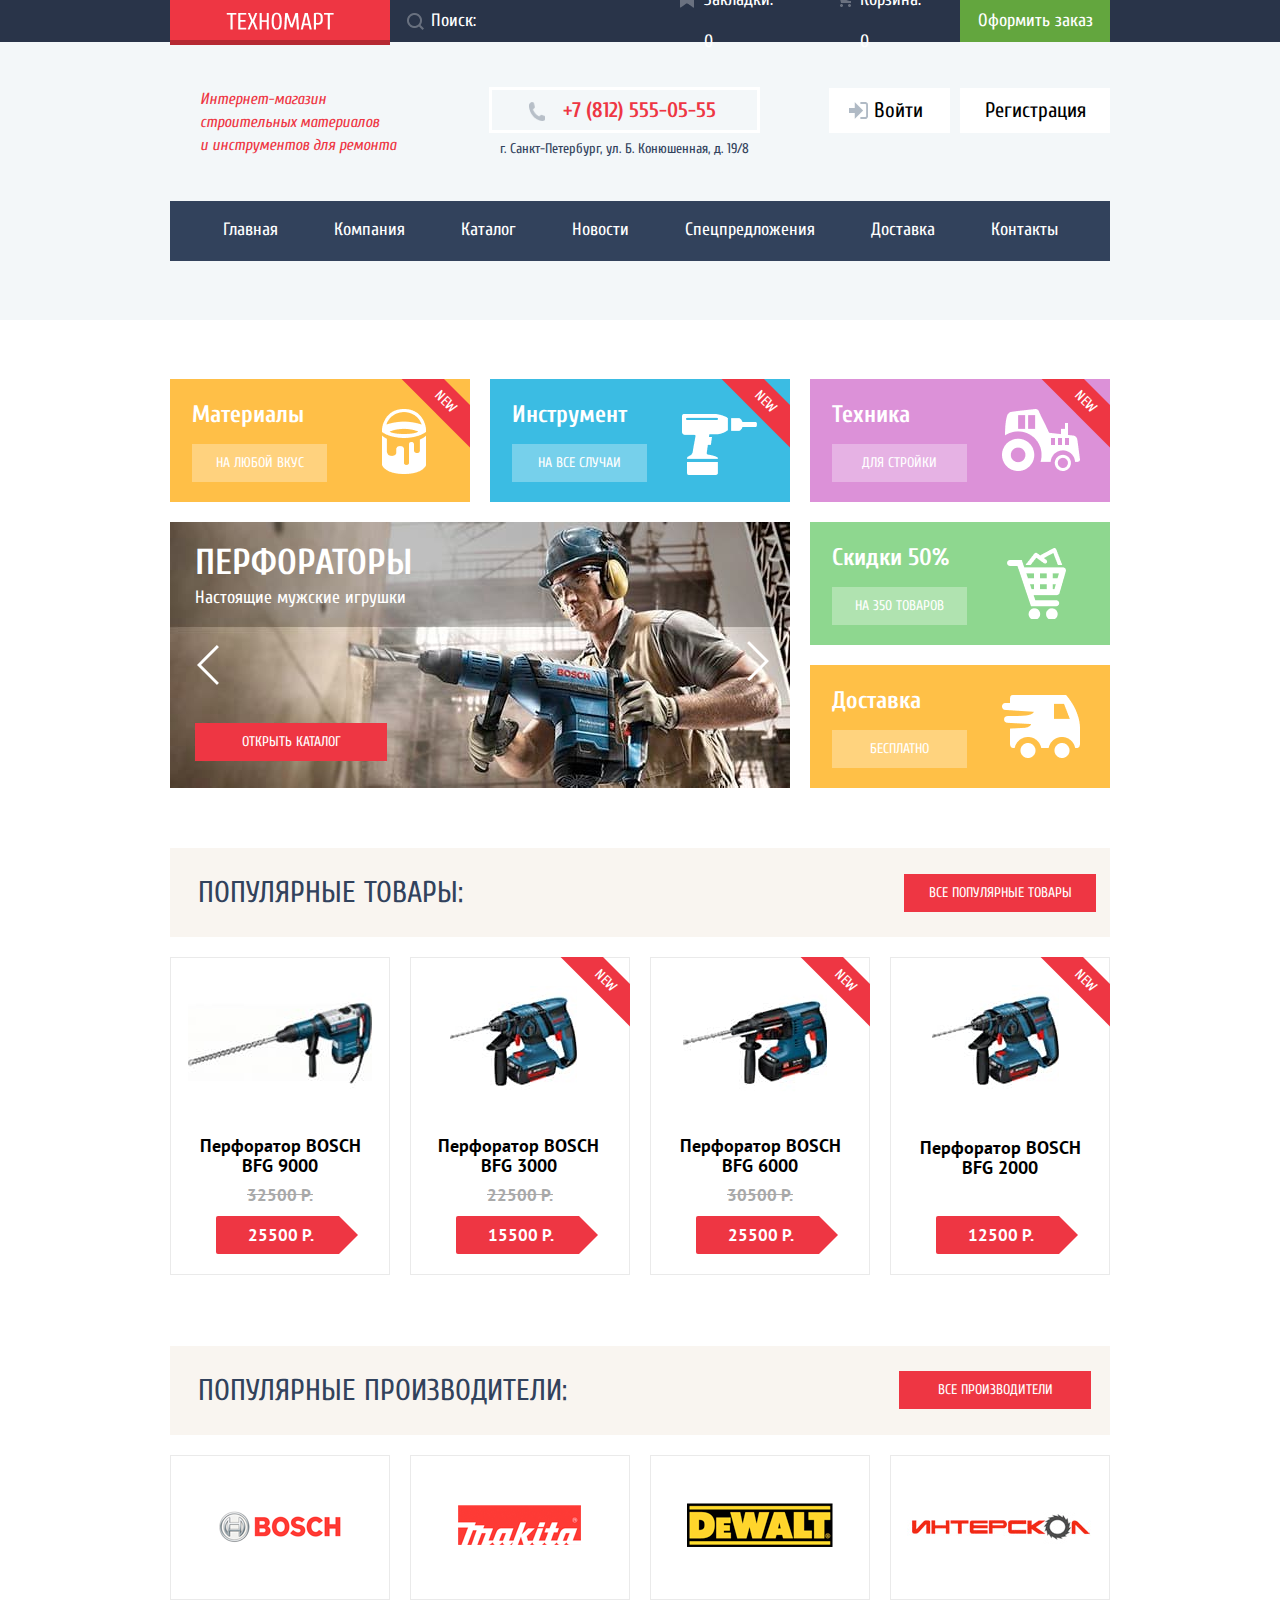
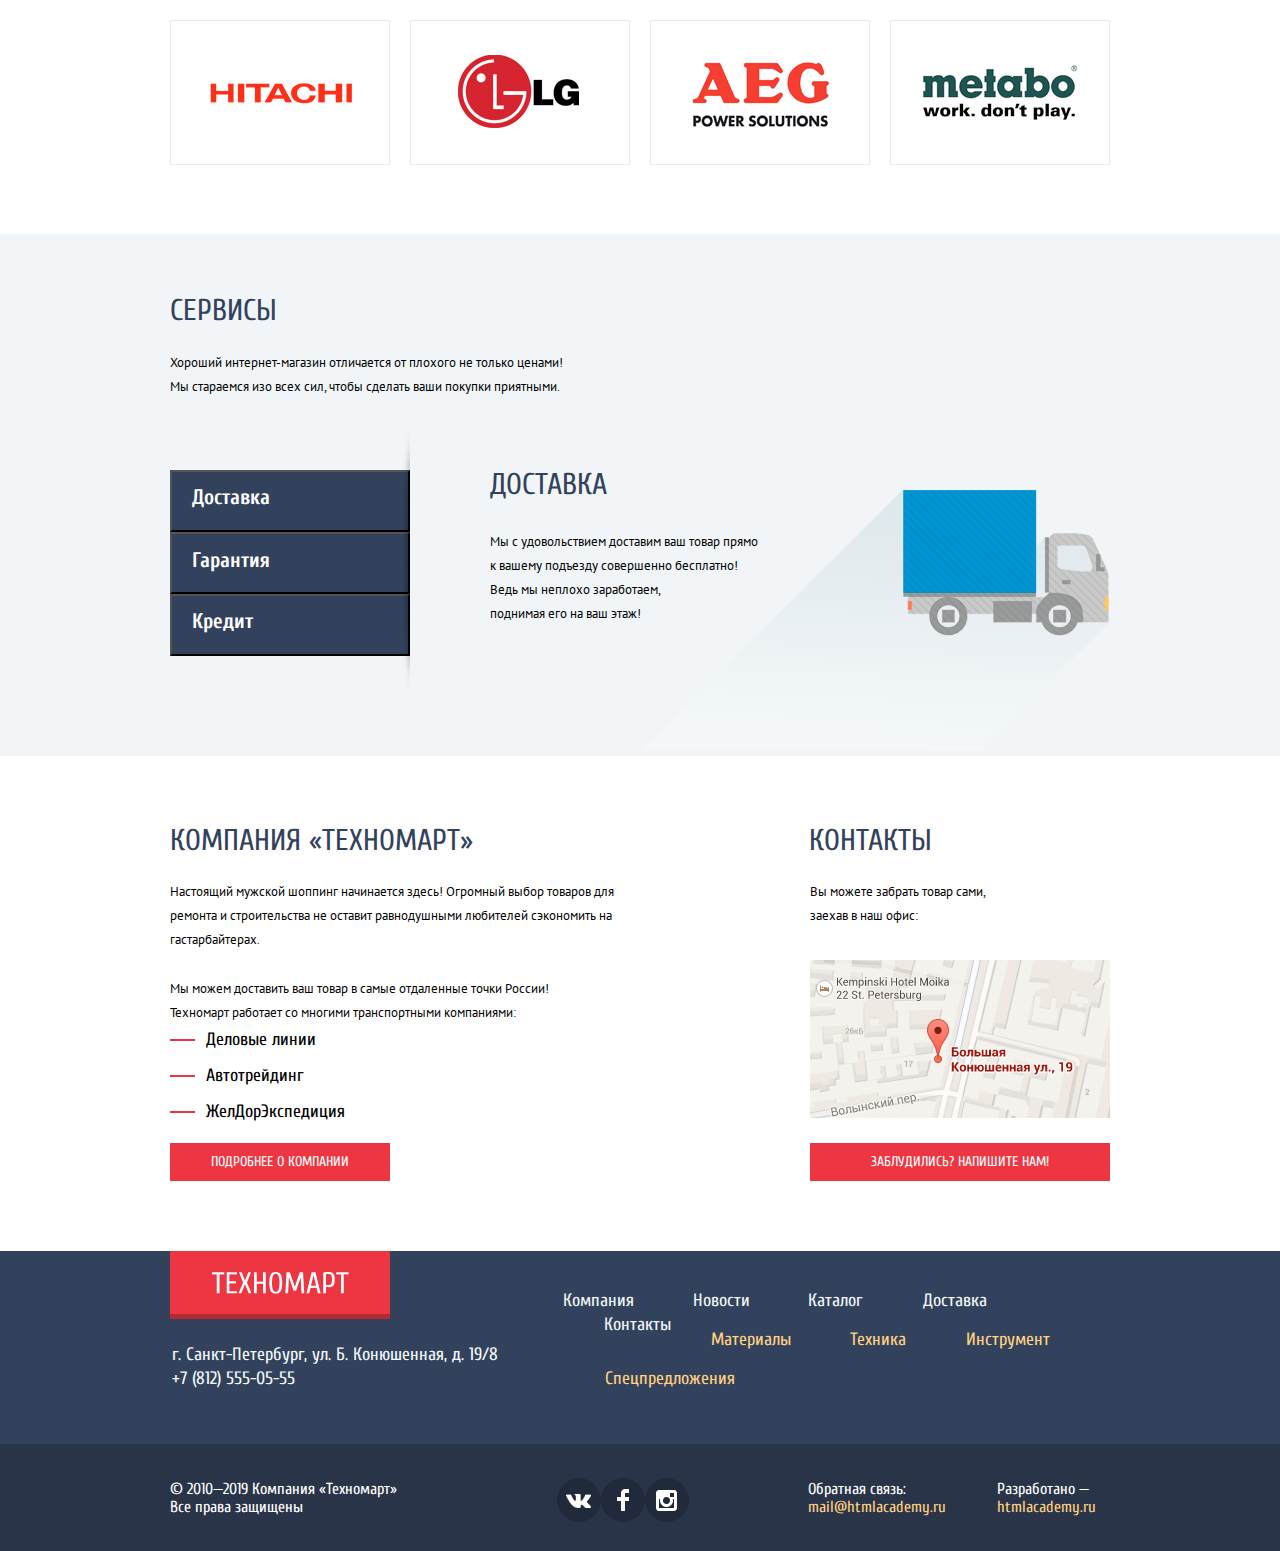
==== commit 00199058: "Дополнительные доработки + добавил JS" ====
--- a/index.html
+++ b/index.html
@@ -136,9 +136,9 @@
       <a href="" class="red-button">Все популярные товары</a>
     </div>
     <div class="popular-items-container">
-      <ul class="popular-items">
+      <ul class="popular-items" id="catalog-items-list">
         <li class="item item-first">
-          <div class="item-hoover-buttons">
+          <div class="item-hoover-buttons visual-hidden">
             <a href="" class="to-basket"><span class="to-basket-text">Купить</span></a>
             <a href="" class="mark">В закладки</a>
           </div>
@@ -150,7 +150,7 @@
           <button type="button" class="price-bordered">25500 Р.</button>
         </li>
         <li class="item item-second">
-          <div class="item-hoover-buttons">
+          <div class="item-hoover-buttons visual-hidden">
             <a href="" class="to-basket"><span class="to-basket-text">Купить</span></a>
             <a href="" class="mark">В закладки</a>
           </div>
@@ -162,7 +162,7 @@
           <button type="button" class="price-bordered">15500 Р.</button>
         </li>
         <li class="item item-third">
-          <div class="item-hoover-buttons">
+          <div class="item-hoover-buttons visual-hidden">
             <a href="" class="to-basket"><span class="to-basket-text">Купить</span></a>
             <a href="" class="mark">В закладки</a>
           </div>
@@ -174,7 +174,7 @@
           <button type="button" class="price-bordered">25500 Р.</button>
         </li>
         <li class="item item-last">
-          <div class="item-hoover-buttons">
+          <div class="item-hoover-buttons visual-hidden">
             <a href="" class="to-basket"><span class="to-basket-text">Купить</span></a>
             <a href="" class="mark">В закладки</a>
           </div>
@@ -304,7 +304,11 @@
     <div class="about-right">
       <h2 class="about-title">Контакты</h2>
       <p class="map-text">Вы можете забрать товар сами,<br> заехав в наш офис:</p>
-      <a href=""><img src="img/main-map.png" class="about-map" alt="Карта" height="158" width="300"></a>
+      <a href="https://www.google.com/maps/place/Bolshaya+Konyushennaya+St,+19,+Sankt-Peterburg,+Russia,+191186/data=
+      !4m2!3m1!1s0x4696310fca5ba729:0xea9c53d4493c879f?sa=X&ved=2ahUKEwiS8-rsx-bsAhV-CRAIHYxFDWIQ8gEwAHoECAwQAQ"
+         class="about-map-link">
+        <img src="img/main-map.png" class="about-map" alt="Карта" height="158" width="300">
+      </a>
       <a href="" class="red-button-contact-us">Заблудились? Напишите нам!</a>
     </div>
   </section>
@@ -379,16 +383,17 @@
       <div class="form-top">
         <div class="form-name">
           <label for="user-name" class="user-name-field">Ваше Имя:</label>
-          <input type="text" name="Имя пользователя" id="user-name" placeholder="   Имя Фамилия">
+          <input type="text" name="Имя пользователя" id="user-name" placeholder="   Имя Фамилия" required>
         </div>
         <div class="form-email">
           <label for="user-email" class="user-email-field">Ваш e-mail:</label>
-          <input type="email" name="E-mail пользователя" id="user-email" placeholder="   email@example.com">
+          <input type="email" name="E-mail пользователя" id="user-email" placeholder="   email@example.com" required>
         </div>
       </div>
       <div class="form-message">
         <label for="user-text" class="user-text-field">Текст письма:</label>
-        <textarea name="Текст письма" id="user-text" rows="10" cols="10" placeholder="   В свободной форме"></textarea>
+        <textarea name="Текст письма" id="user-text" rows="10" cols="10" placeholder="   В свободной форме" required>
+        </textarea>
       </div>
     </form>
   </div>
@@ -409,5 +414,17 @@
   </div>
   <button class="modal-close" type="button" aria-label="Закрыть"></button>
 </section>
+<section class="modal modal-basket visual-hidden">
+  <div class="modal-basket-text">
+    <p class="basket-text">Товар добавлен в корзину!</p>
+  </div>
+  <button class="modal-close modal-basket-close" type="button" aria-label="Закрыть"></button>
+  <div class="basket-buttons">
+    <a href="" class="basket-button basket-buttons-confirm">Оформить заказ</a>
+    <a href="" class="basket-button basket-buttons-continue"> Продолжить покупки</a>
+  </div>
+</section>
+<script src="js/main.js"></script>
+<script src="js/catalog.js"></script>
 </body>
 </html>
--- a/css/style.css
+++ b/css/style.css
@@ -813,11 +813,17 @@
   margin-left: 35px;
 }
 
+.about-map-link {
+  width: 300px;
+  height: 158px;
+  margin-top: 32px;
+  margin-left: 160px;
+  margin-bottom: 7px;
+}
+
 .about-map {
   height: 158px;
   width: 300px;
-  margin-top: 32px;
-  margin-left: 160px;
 }
 
 /*Подвал*/
@@ -991,6 +997,23 @@
 
 
 /*Каталог*/
+.cart-catalog {
+  background-color: var(--basic-red);
+  padding-left: 36px;
+  padding-right: 21px;
+}
+
+.marks-catalog {
+  padding-right: 37px;
+}
+
+.cart-header .cart-catalog:hover {
+  background-color:  var(--dark-red);
+}
+
+.cart-header .cart-catalog:focus {
+  background-color: var(--darkest-red);
+}
 
 .log-out {
   font-family: Cuprum, Arial, sans-serif;
@@ -1809,6 +1832,20 @@
   left: 26px;
   opacity: 0.3;
 }
+
+.cart-catalog::before {
+  content: "";
+  position: absolute;
+  background-image: url("../img/icon-cart.png");
+  background-repeat: no-repeat;
+  background-position: 0 0;
+  width: 14px;
+  height: 16px;
+  top: 13px;
+  left: 13px;
+  opacity: 0.3;
+}
+
 
 .cart:hover::before, .marks:hover::before {
   opacity: 1;
@@ -2319,7 +2356,6 @@
   position: relative;
   bottom: 55px;
   right: 3px;
-  display: none;
 }
 
 .to-basket {
@@ -2400,7 +2436,6 @@
 
 /*Модальное окно каталог*/
 .modal-basket {
-  display: none;
   position: fixed;
   top: 300px;
   right: 0;
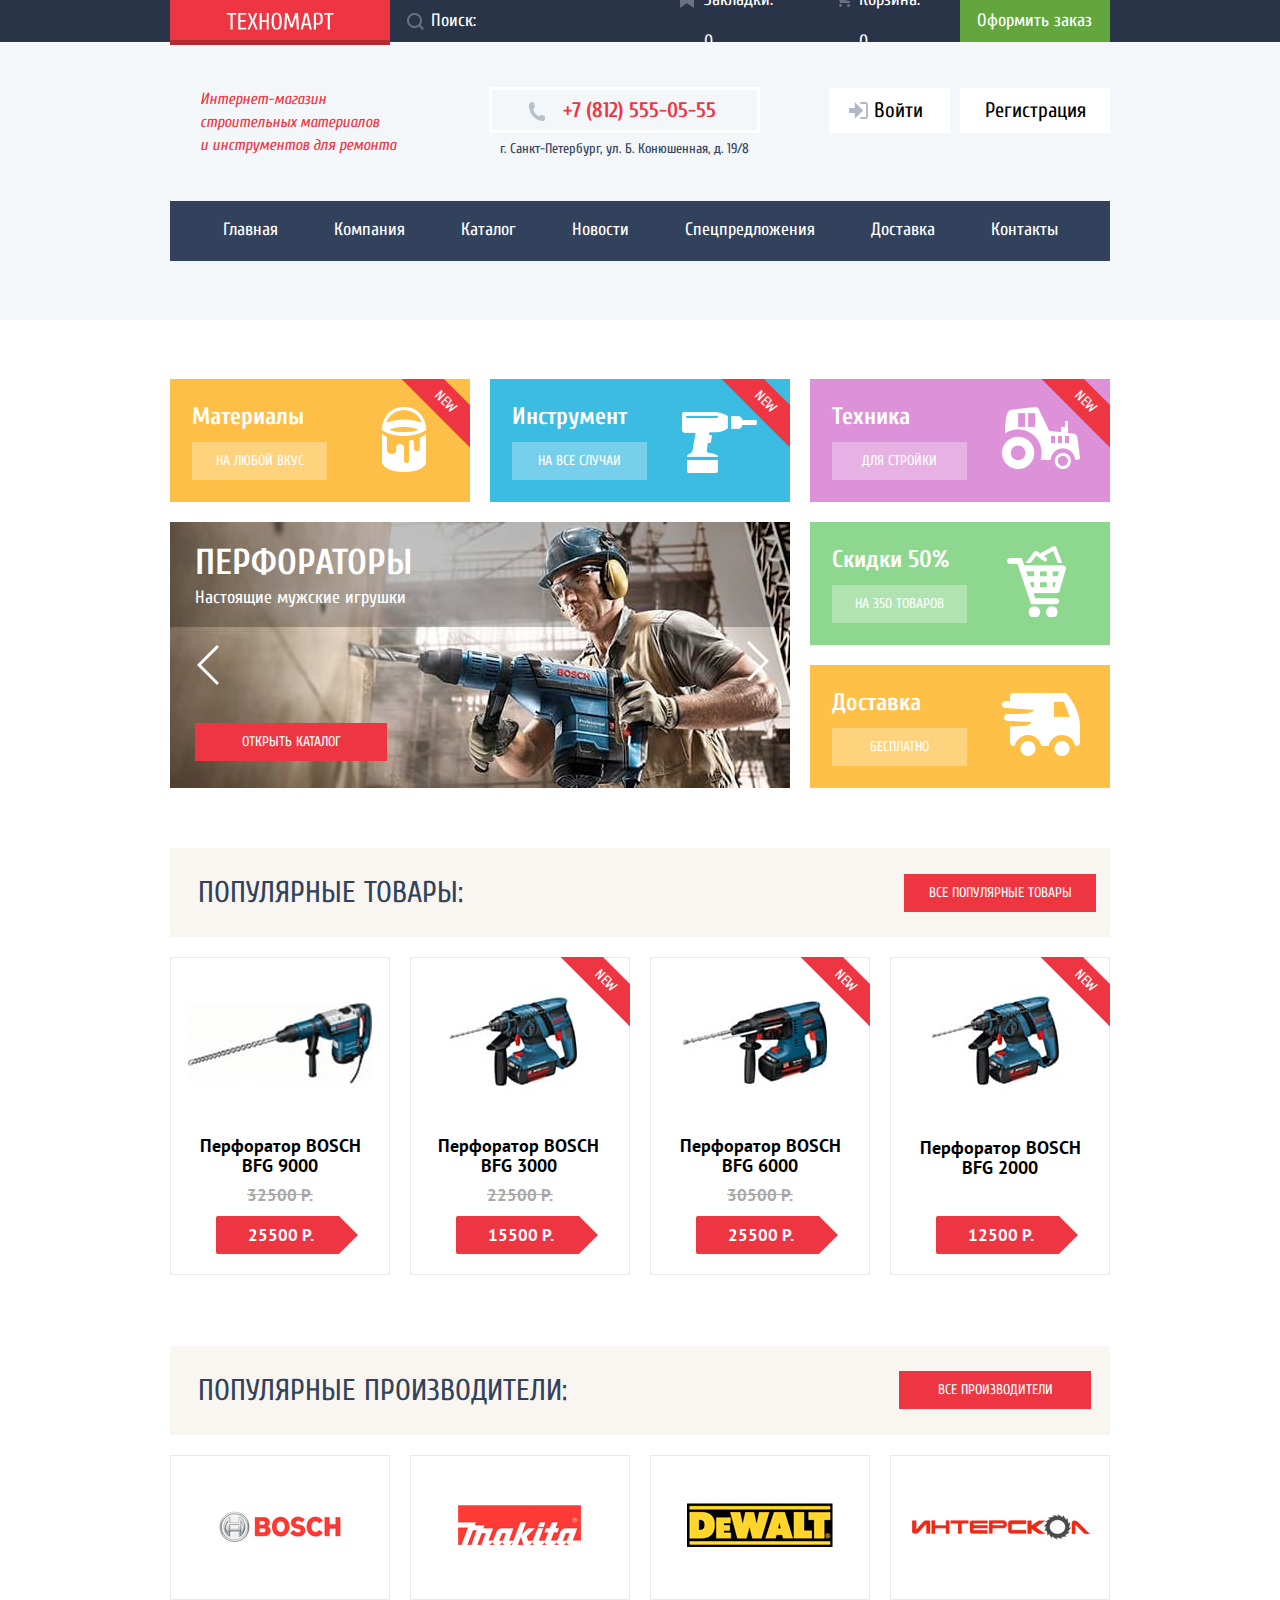
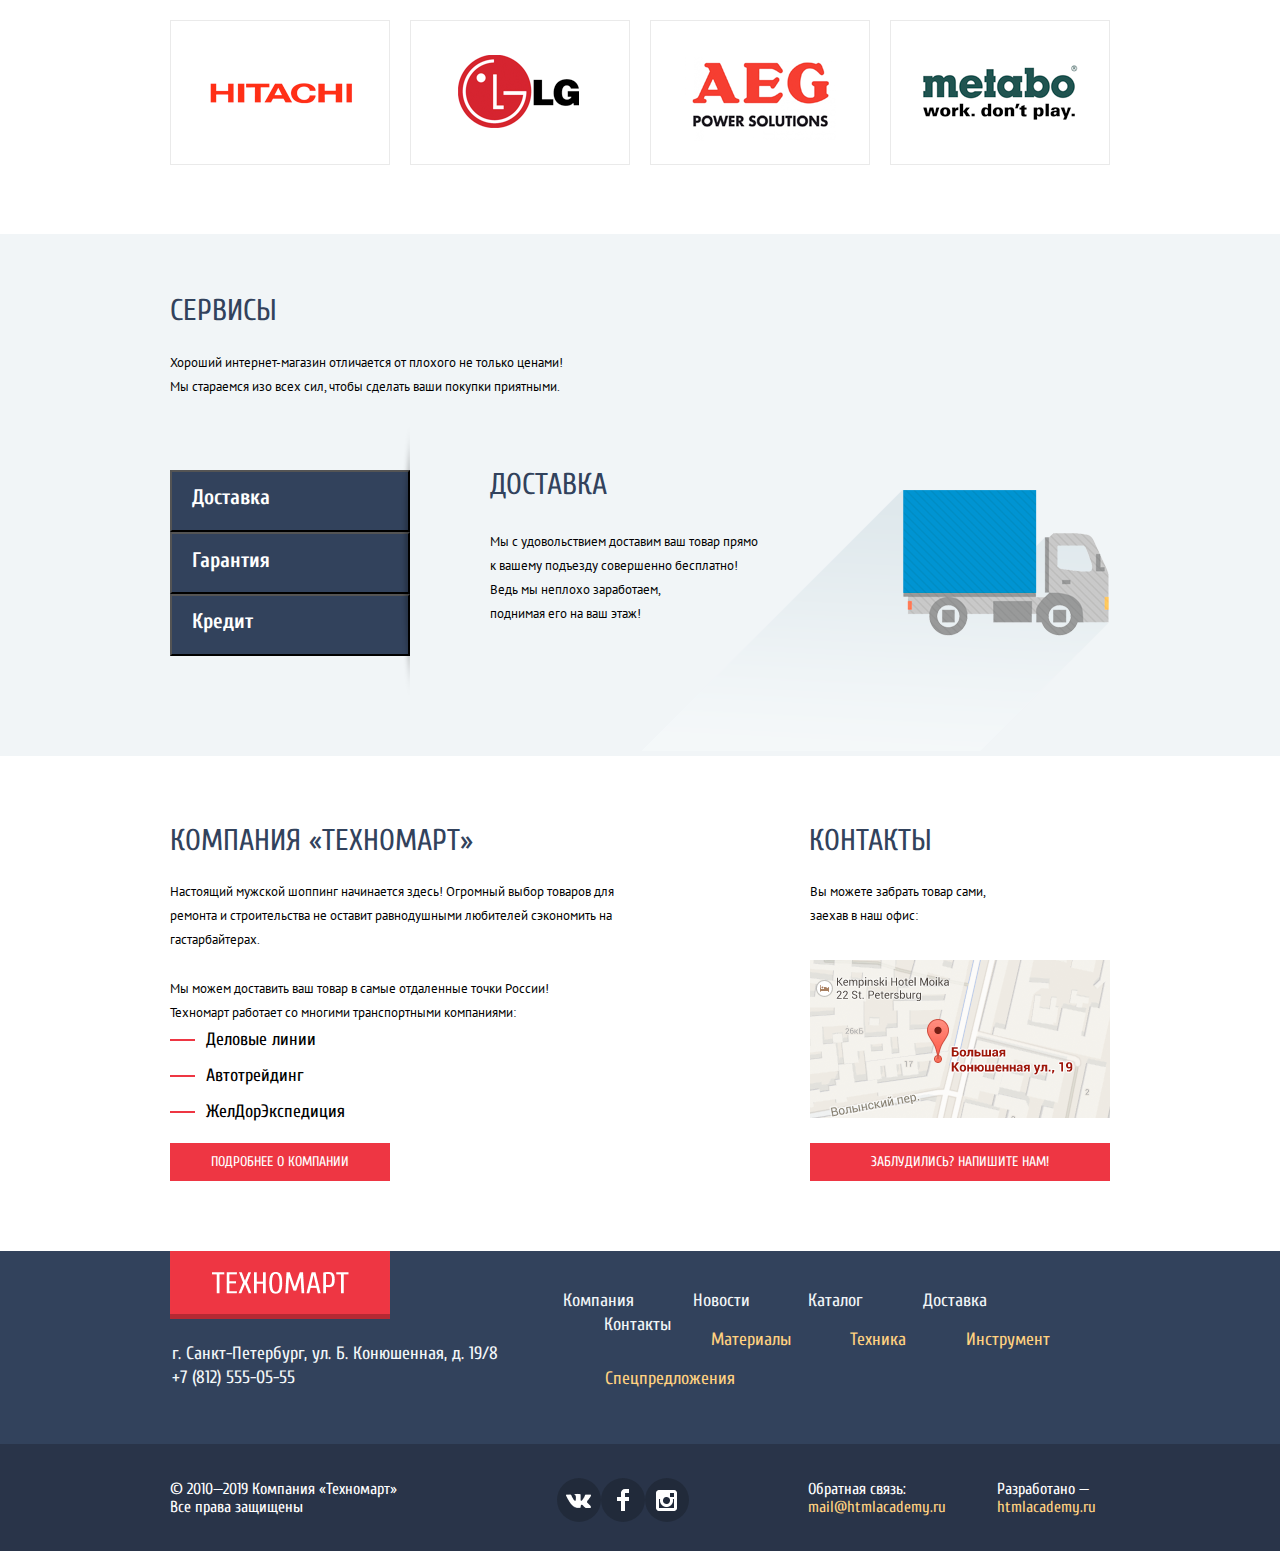
==== commit 0112cd32: "Исправил замечания, доработал код JS" ====
--- a/index.html
+++ b/index.html
@@ -14,15 +14,14 @@
   <section class="header-top">
     <div class="header-bar">
       <div class="header-top-wrapper">
-        <h1 class="logo-header">
-          <div class="logo-container" tabindex="0">
-            <img src="img/logo-technomart.png" height="18" width="108" alt="логотип" class="logo-picture-text">
-          </div>
-        </h1>
+        <h1 class="logo-header">Техномарт</h1>
+        <div class="logo-container" tabindex="0">
+          <img src="img/logo-technomart.png" height="18" width="108" alt="логотип" class="logo-picture-text">
+        </div>
         <ul class="header-links">
           <li class="search-line">
             <form>
-              <input type="search" name="search" id="search-line" placeholder="Поиск:">
+              <input type="search" name="search" id="search-line" placeholder="Поиск:" class="search-line-input">
             </form>
           </li>
           <li class="marks-header"><a class="header-link marks" href="">Закладки: 0</a></li>
@@ -304,9 +303,9 @@
     <div class="about-right">
       <h2 class="about-title">Контакты</h2>
       <p class="map-text">Вы можете забрать товар сами,<br> заехав в наш офис:</p>
-      <a href="https://www.google.com/maps/place/Bolshaya+Konyushennaya+St,+19,+Sankt-Peterburg,+Russia,+191186/data=
-      !4m2!3m1!1s0x4696310fca5ba729:0xea9c53d4493c879f?sa=X&ved=2ahUKEwiS8-rsx-bsAhV-CRAIHYxFDWIQ8gEwAHoECAwQAQ"
-         class="about-map-link">
+      <a
+        href="https://www.google.com/maps/place/Bolshaya+Konyushennaya+St,+19,+Sankt-Peterburg,+Russia,+191186/data=!4m2!3m1!1s0x4696310fca5ba729:0xea9c53d4493c879f?sa=X&ved=2ahUKEwiS8-rsx-bsAhV-CRAIHYxFDWIQ8gEwAHoECAwQAQ"
+        class="about-map-link">
         <img src="img/main-map.png" class="about-map" alt="Карта" height="158" width="300">
       </a>
       <a href="" class="red-button-contact-us">Заблудились? Напишите нам!</a>
@@ -383,16 +382,19 @@
       <div class="form-top">
         <div class="form-name">
           <label for="user-name" class="user-name-field">Ваше Имя:</label>
-          <input type="text" name="Имя пользователя" id="user-name" placeholder="   Имя Фамилия" required>
+          <input type="text" name="Имя пользователя" id="user-name" placeholder="   Имя Фамилия" required
+                 class="user-name-input">
         </div>
         <div class="form-email">
           <label for="user-email" class="user-email-field">Ваш e-mail:</label>
-          <input type="email" name="E-mail пользователя" id="user-email" placeholder="   email@example.com" required>
+          <input type="email" name="E-mail пользователя" id="user-email" placeholder="   email@example.com" required
+                 class="user-email-input">
         </div>
       </div>
       <div class="form-message">
         <label for="user-text" class="user-text-field">Текст письма:</label>
-        <textarea name="Текст письма" id="user-text" rows="10" cols="10" placeholder="   В свободной форме" required>
+        <textarea name="Текст письма" id="user-text" rows="10" cols="10" placeholder="   В свободной форме" required
+                  class="user-text-input">
         </textarea>
       </div>
     </form>
@@ -403,13 +405,12 @@
   </div>
 </section>
 
-<section class="modal modal-map">
+<section class="modal modal-map visual-hidden">
   <div>
-    <iframe src="https://www.google.com/maps/embed?pb=!1m18!1m12!1m3!1d1998.5991043651586!2d30.320894616097!3d59.
-    938794181876254!2m3!1f0!2f0!3f0!3m2!1i1024!2i768!4f13.1!3m3!1m2!1s0x4696310fca5ba729%3A0xea9c53d4493c879f!2sBolshaya
-    %20Konyushennaya%20St%2C%2019%2C%20Sankt-Peterburg%2C%20Russia%2C%20191186!5e0!3m2!1sen!2sua!4v1604260318733
-    !5m2!1sen!2sua" width="943" height="442" frameborder="0" style="border:0;" allowfullscreen title="Офисе компании по
-    адресу ул. Большая Конюшенная 19" tabindex="0">
+    <iframe
+      src="https://www.google.com/maps/embed?pb=!1m18!1m12!1m3!1d1998.5991043651586!2d30.320894616097!3d59.938794181876254!2m3!1f0!2f0!3f0!3m2!1i1024!2i768!4f13.1!3m3!1m2!1s0x4696310fca5ba729%3A0xea9c53d4493c879f!2sBolshaya%20Konyushennaya%20St%2C%2019%2C%20Sankt-Peterburg%2C%20Russia%2C%20191186!5e0!3m2!1sen!2sua!4v1604260318733!5m2!1sen!2sua"
+      width="943" height="442" style="border:0;" allowfullscreen title="Офисе компании по
+    адресу ул. Большая Конюшенная 19" tabindex="0" class="iframe-map">
     </iframe>
   </div>
   <button class="modal-close" type="button" aria-label="Закрыть"></button>
@@ -425,6 +426,5 @@
   </div>
 </section>
 <script src="js/main.js"></script>
-<script src="js/catalog.js"></script>
 </body>
 </html>
--- a/css/style.css
+++ b/css/style.css
@@ -48,7 +48,7 @@
   --bright-green: #00ca74;
 }
 
-body, header, footer {
+.page-body, .main-header, .main-footer {
   min-width: 960px;
   margin: 0;
   padding: 0;
@@ -65,19 +65,15 @@
   margin: 0 0;
 }
 
-a {
+.page a {
   text-decoration: none;
 }
 
-p, h1, h2, a, h3, h4 {
-  margin-block-end: 0;
-  margin-block-start: 0;
-}
-
-img {
-  max-width: 100%;
-  height: auto;
-}
+/*img {*/
+/*  max-width: 100%;*/
+/*  height: auto;*/
+/*}*/
+
 /*Верх шапки*/
 
 .page-body {
@@ -112,7 +108,7 @@
   line-height: 42px;
 }
 
-.header-link-comfirm {
+.header-link-confirm {
   line-height: 42px;
   display: inline-block;
   padding: 0 19px;
@@ -132,27 +128,29 @@
 }
 
 
-.marks{
+.marks {
   padding-left: 43px;
   padding-right: 24px;
 }
 
-.cart{
+.cart {
   padding-left: 49px;
   padding-right: 26px;
 }
 
 .header-links li .confirm {
-padding: 0;
-}
-
- .cart-header a:focus,.marks-header a:focus {
+  padding: 0;
+}
+
+.cart-header a:focus, .marks-header a:focus {
   background-color: var(--darker-blue);
   color: var(--transparent-white);
 }
-.cart-header a:hover,.marks-header a:hover{
+
+.cart-header a:hover, .marks-header a:hover {
   background-color: var(--darkest-blue);
 }
+
 .confirm:hover {
   background-color: var(--dark-green);
 }
@@ -193,6 +191,7 @@
   margin: 0;
   margin-left: 30px;
   margin-top: 46px;
+  margin-block-end: 0;
 }
 
 .header-info {
@@ -203,6 +202,7 @@
   font-size: 14px;
   line-height: 24px;
   margin-block-start: 0;
+  margin-block-end: 0;
   margin-top: 6px;
 }
 
@@ -292,6 +292,7 @@
   padding: 0;
 
 }
+
 /*.navigation li {
   display: inline-block;
 }*/
@@ -322,7 +323,8 @@
   font-size: 14px;
   line-height: 18px;
 }
-.menu{
+
+.menu {
   list-style-type: none;
   padding: 0 0;
   margin: 59px auto;
@@ -339,9 +341,10 @@
   font-weight: bold;
   font-size: 24px;
   line-height: 30px;
-  margin-bottom: 14px;
+  margin-bottom: 10px;
   color: var(--basic-white);
   position: relative;
+  margin-block-start: 0;
 }
 
 .menu-link {
@@ -503,7 +506,7 @@
 }
 
 .item:hover {
-  box-shadow:0 0 15px -10px var(--basic-black);
+  box-shadow: 0 0 15px -10px var(--basic-black);
 }
 
 .item .crossed {
@@ -517,6 +520,7 @@
   text-decoration: line-through;
   text-align: center;
   margin-bottom: 12px;
+  margin-block-start: 0;
 }
 
 .price-bordered {
@@ -546,7 +550,7 @@
   margin-bottom: 22px;
 }
 
-.perforator-3000{
+.perforator-3000 {
   margin-bottom: 30px;
   margin-left: -16px;
 }
@@ -559,6 +563,7 @@
   line-height: 20px;
   text-align: center;
   margin-bottom: 10px;
+  margin-block-start: 0;
 }
 
 .item-second .item-name {
@@ -601,7 +606,7 @@
 }
 
 .brand img:hover {
-  box-shadow:0 0 15px -10px var(--basic-black);
+  box-shadow: 0 0 15px -10px var(--basic-black);
 }
 
 .brand a:focus {
@@ -613,6 +618,7 @@
   padding: 0 0;
 
 }
+
 /*Cервисы*/
 .services {
   color: var(--basic-black);
@@ -723,6 +729,7 @@
   text-transform: uppercase;
   margin-bottom: 24px;
   margin-right: 20px;
+  margin-block-start: 0
 }
 
 .about-text-top, .about-text-bottom {
@@ -731,6 +738,7 @@
   font-weight: normal;
   font-size: 13px;
   line-height: 24px;
+  margin-block-start: 0
 }
 
 .about-text-top {
@@ -811,6 +819,8 @@
   font-size: 13px;
   line-height: 24px;
   margin-left: 35px;
+  margin-block-start: 0;
+  margin-block-end: 0
 }
 
 .about-map-link {
@@ -845,6 +855,7 @@
   margin-block-start: 0;
   margin-top: 20px;
   margin-left: 2px;
+  margin-block-start: 0;
 }
 
 
@@ -863,7 +874,7 @@
   display: inline;
 }
 
-.footer-menu li:nth-child(1){
+.footer-menu li:nth-child(1) {
   margin-left: 17px;
 }
 
@@ -919,6 +930,7 @@
   opacity: 0.5;
   text-decoration: none;
 }
+
 .social-media-list {
   list-style-type: none;
   padding: 0;
@@ -993,7 +1005,6 @@
   text-decoration: none;
   color: var(--basic-red);
 }
-
 
 
 /*Каталог*/
@@ -1008,7 +1019,7 @@
 }
 
 .cart-header .cart-catalog:hover {
-  background-color:  var(--dark-red);
+  background-color: var(--dark-red);
 }
 
 .cart-header .cart-catalog:focus {
@@ -1036,6 +1047,7 @@
   margin-top: 5px;
   margin-left: 60px;
 }
+
 .user-menu a:first-child {
   padding-right: 28px;
 }
@@ -1138,7 +1150,7 @@
   margin-left: 30px;
 }
 
-.catalog-top{
+.catalog-top {
   display: flex;
   justify-content: flex-start;
   align-items: center;
@@ -1183,6 +1195,7 @@
 .sort-name:nth-child(5) {
   margin-right: 18px;
 }
+
 .filter-left, .filter-right {
   width: 11px;
   height: 10px;
@@ -1201,18 +1214,19 @@
   border-bottom: 1px dotted var(--basic-red);
   padding: 0;
 }
+
 .sort-button-updown {
   border: none;
 }
 
-.sort-button:hover, .sort-button:hover{
+.sort-button:hover, .sort-button:hover {
   color: var(--basic-black);
   border-bottom: 1px solid var(--basic-red);
   text-decoration: none;
 }
 
 .sort-button:focus, .sort-button:focus {
-color: var(--basic-red);
+  color: var(--basic-red);
   border-bottom: none;
 }
 
@@ -1271,6 +1285,7 @@
   height: 38px;
   margin-bottom: 14px;
 }
+
 .filter-heading-text {
   font-family: PT Sans, Arial, sans-serif;
   font-style: normal;
@@ -1280,6 +1295,8 @@
   padding-top: 10px;
   padding-left: 18px;
   text-transform: uppercase;
+  margin-block-start: 0;
+  margin-block-end: 0;
 }
 
 .filter-button {
@@ -1305,7 +1322,7 @@
 }
 
 /*Номера страниц*/
-.number-container{
+.number-container {
   font-family: "PT Sans", Arial, sans-serif;
   font-weight: normal;
   font-size: 13px;
@@ -1317,6 +1334,7 @@
   margin-right: 10px;
 
 }
+
 .page-numbers {
   display: flex;
   justify-content: flex-start;
@@ -1352,6 +1370,7 @@
 .normal-button:hover, .active-button:hover, .next-button:hover {
   border-color: var(--grey);
 }
+
 .normal-button:focus, .active-button:focus, .next-button:focus {
   border: 1px solid var(--basic-red);
 }
@@ -1367,7 +1386,10 @@
   font-style: normal;
   font-size: 13px;
   line-height: 24px;
-}
+  margin-block-end: 0;
+  margin-block-start: 0;
+}
+
 .about-heading {
   font-family: Cuprum, Arial, sans-serif;
   font-style: normal;
@@ -1376,7 +1398,10 @@
   line-height: 30px;
   text-transform: uppercase;
   padding-top: 65px;
-}
+  margin-block-end: 0;
+  margin-block-start: 0;
+}
+
 /*Декорации*/
 
 .perforator-2000 {
@@ -1406,6 +1431,7 @@
 
 .logo-header {
   margin: 0;
+  display: none;
 }
 
 .logo-container {
@@ -1487,7 +1513,7 @@
 .main-nav ul {
 }
 
-.nav-link{
+.nav-link {
   display: block;
   padding: 17px 28px 19px;
   text-align: center;
@@ -1626,11 +1652,13 @@
   column-gap: 20px;
   row-gap: 12px;
 }
+
 .brand a {
   line-height: 0;
   font-size: 0;
   font-weight: 0;
 }
+
 /*Сервисы*/
 
 .services-bar {
@@ -1648,7 +1676,7 @@
   padding-bottom: 100px;
 }
 
-.services-header{
+.services-header {
   grid-column: 1 / 3;
 }
 
@@ -1659,7 +1687,7 @@
   flex-direction: column;
   justify-content: flex-start;
   align-items: flex-end;
-  grid-column: 1 / 2 ;
+  grid-column: 1 / 2;
   grid-row: 2 / 3;
 }
 
@@ -1670,7 +1698,7 @@
 
 .services-car {
   text-align: right;
-height: min-content;
+  height: min-content;
 }
 
 .services-description {
@@ -1867,7 +1895,7 @@
   background-position: 0 0;
 }
 
-.button-login::before{
+.button-login::before {
   content: "";
   position: absolute;
   background-image: url("../img/icon-login.png");
@@ -2015,7 +2043,7 @@
   border-bottom-color: transparent;
 }
 
-.services-buttons-container::after{
+.services-buttons-container::after {
   content: "";
   position: absolute;
   background-image: url("../img/services-side-line.png");
@@ -2058,7 +2086,7 @@
   grid-column: 1 / -1;
 }
 
-.catalog-top{
+.catalog-top {
   grid-column: 2 / 3;
 }
 
@@ -2095,7 +2123,7 @@
   grid-column: 2 / 3;
 }
 
-.header-account-buttons{
+.header-account-buttons {
   display: flex;
   flex-direction: column;
   justify-content: flex-start;
@@ -2250,7 +2278,7 @@
   height: 423px;
   width: 620px;
   border-top: 7px solid var(--basic-red);
-  box-shadow:0 0 15px -10px var(--basic-black);
+  box-shadow: 0 0 15px -10px var(--basic-black);
   top: 420px;
   bottom: auto;
   right: 15px;
@@ -2261,6 +2289,7 @@
   height: 311px;
   position: relative;
 }
+
 .write-us .modal-close {
   left: 584px;
   top: 11px;
@@ -2331,7 +2360,6 @@
 }
 
 .modal-map {
-  display: none;
   height: 442px;
   width: 943px;
   border-top: 7px solid var(--basic-red);
@@ -2345,6 +2373,7 @@
 }
 
 .modal-map iframe {
+  border: none;
   border: none;
 }
 
@@ -2384,7 +2413,7 @@
 }
 
 .to-basket:hover {
-  background-color:  var(--dark-green);
+  background-color: var(--dark-green);
 }
 
 .to-basket:focus {
@@ -2445,7 +2474,7 @@
   width: 620px;
   height: 275px;
   border-top: 7px solid var(--basic-red);
-  box-shadow:0 0 15px -10px var(--basic-black);
+  box-shadow: 0 0 15px -10px var(--basic-black);
 }
 
 .basket-buttons {
@@ -2551,7 +2580,7 @@
   margin-top: 12px;
 }
 
-#user-name, #user-email {
+.user-name-input, .user-email-input {
   width: 216px;
   height: 36px;
   border: 2px solid var(--grey);
@@ -2566,7 +2595,7 @@
   margin: 0;
 }
 
-#user-text {
+.user-text-input {
   width: 458px;
   height: 110px;
   font-family: PT Sans, Arial, sans-serif;
@@ -2621,6 +2650,7 @@
   display: flex;
   flex-direction: column;
 }
+
 .custom-checkbox {
   position: absolute;
   z-index: -1;
@@ -2640,13 +2670,14 @@
   margin-top: 10px;
 }
 
-.custom-checkbox+label {
+.custom-checkbox + label {
   display: inline-flex;
   align-items: center;
   user-select: none;
 }
-.custom-checkbox+label::before {
-  content: '';
+
+.custom-checkbox + label::before {
+  content: "";
   background-image: url("../img/checkbox-off.png");
   width: 27px;
   height: 23px;
@@ -2656,7 +2687,7 @@
   margin-right: 10px;
 }
 
-.custom-checkbox:checked+label::before {
+.custom-checkbox:checked + label::before {
   background-image: url("../img/checkbox-on.png");
   width: 27px;
   height: 23px;
@@ -2675,14 +2706,14 @@
   opacity: 0;
 }
 
-.custom-radio+label {
+.custom-radio + label {
   display: inline-flex;
   align-items: center;
   user-select: none;
 }
 
-.custom-radio+label::before {
-  content: '';
+.custom-radio + label::before {
+  content: "";
   background-image: url("../img/radio-off.png");
   width: 25px;
   height: 25px;
@@ -2692,8 +2723,8 @@
   margin-right: 10px;
 }
 
-.custom-radio:checked+label::before {
-background-image: url("../img/radio-on.png");
+.custom-radio:checked + label::before {
+  background-image: url("../img/radio-on.png");
   margin-right: 10px;
 }
 
@@ -2771,21 +2802,27 @@
   background: var(--light-beige);
 }
 
-input[type='number']::-webkit-inner-spin-button,
-input[type='number']::-webkit-outer-spin-button {
+.min-price-input::-webkit-inner-spin-button,
+.min-price-input::-webkit-outer-spin-button {
   -webkit-appearance: none;
   margin: 0;
 }
 
+.max-price-input::-webkit-inner-spin-button,
+.max-price-input::-webkit-outer-spin-button {
+  -webkit-appearance: none;
+  margin: 0;
+}
+
 .price-controls span {
   margin-left: 4px;
 }
 
-#max-price {
+.max-price-input {
   margin-left: 4px;
 }
 
-#search-line {
+.search-line-input {
   line-height: 42px;
   width: 271px;
   padding: 0;
@@ -2800,14 +2837,14 @@
   background-position: 17px 13px;
 }
 
-#search-line:hover{
+.search-line-input:hover {
   background-image: url("../img/icon-search.png");
   background-repeat: no-repeat;
   background-position: 17px 13px;
   opacity: 1;
 }
 
-#search-line:focus{
+.search-line-input:focus {
   background-color: white;
   color: black;
   background-image: url("../img/icon-search-red.png");
@@ -2815,31 +2852,55 @@
   background-position: 17px 13px;
 }
 
-#search-line:focus::placeholder {
+.search-line-input:focus::placeholder {
   color: var(--basic-black);
   opacity: 1;
 }
 
-#search-line:active {
+.search-line-input:active {
   background-image: url("../img/icon-search-click.png");
   background-repeat: no-repeat;
   background-position: 17px 13px;;
   background-color: transparent;
 }
 
-#search-line:active::placeholder {
+.search-line-input:active::placeholder {
   color: var(--basic-white);
   opacity: 0.3;
 }
 
-#search-line::placeholder {
+.search-line-input::placeholder {
   color: var(--basic-white);
   opacity: 1;
 }
 
-input[type='search']::-webkit-search-decoration,
-input[type='search']::-webkit-search-cancel-button,
-input[type='search']::-webkit-search-results-button,
-input[type='search']::-webkit-search-results-decoration {
+.search-line-input::-webkit-search-decoration,
+.search-line-input::-webkit-search-cancel-button,
+.search-line-input::-webkit-search-results-button,
+.search-line-input::-webkit-search-results-decoration {
   display: none;
 }
+
+/*Анимация*/
+.modal-show {
+  display: block;
+  animation: bounce 0.6s;
+}
+
+@keyframes bounce {
+  0% {
+    transform: translateY(-2000px);
+  }
+
+  70% {
+    transform: translateY(30px);
+  }
+
+  90% {
+    transform: translateY(-10px);
+  }
+
+  100% {
+    transform: translateY(0);
+  }
+}
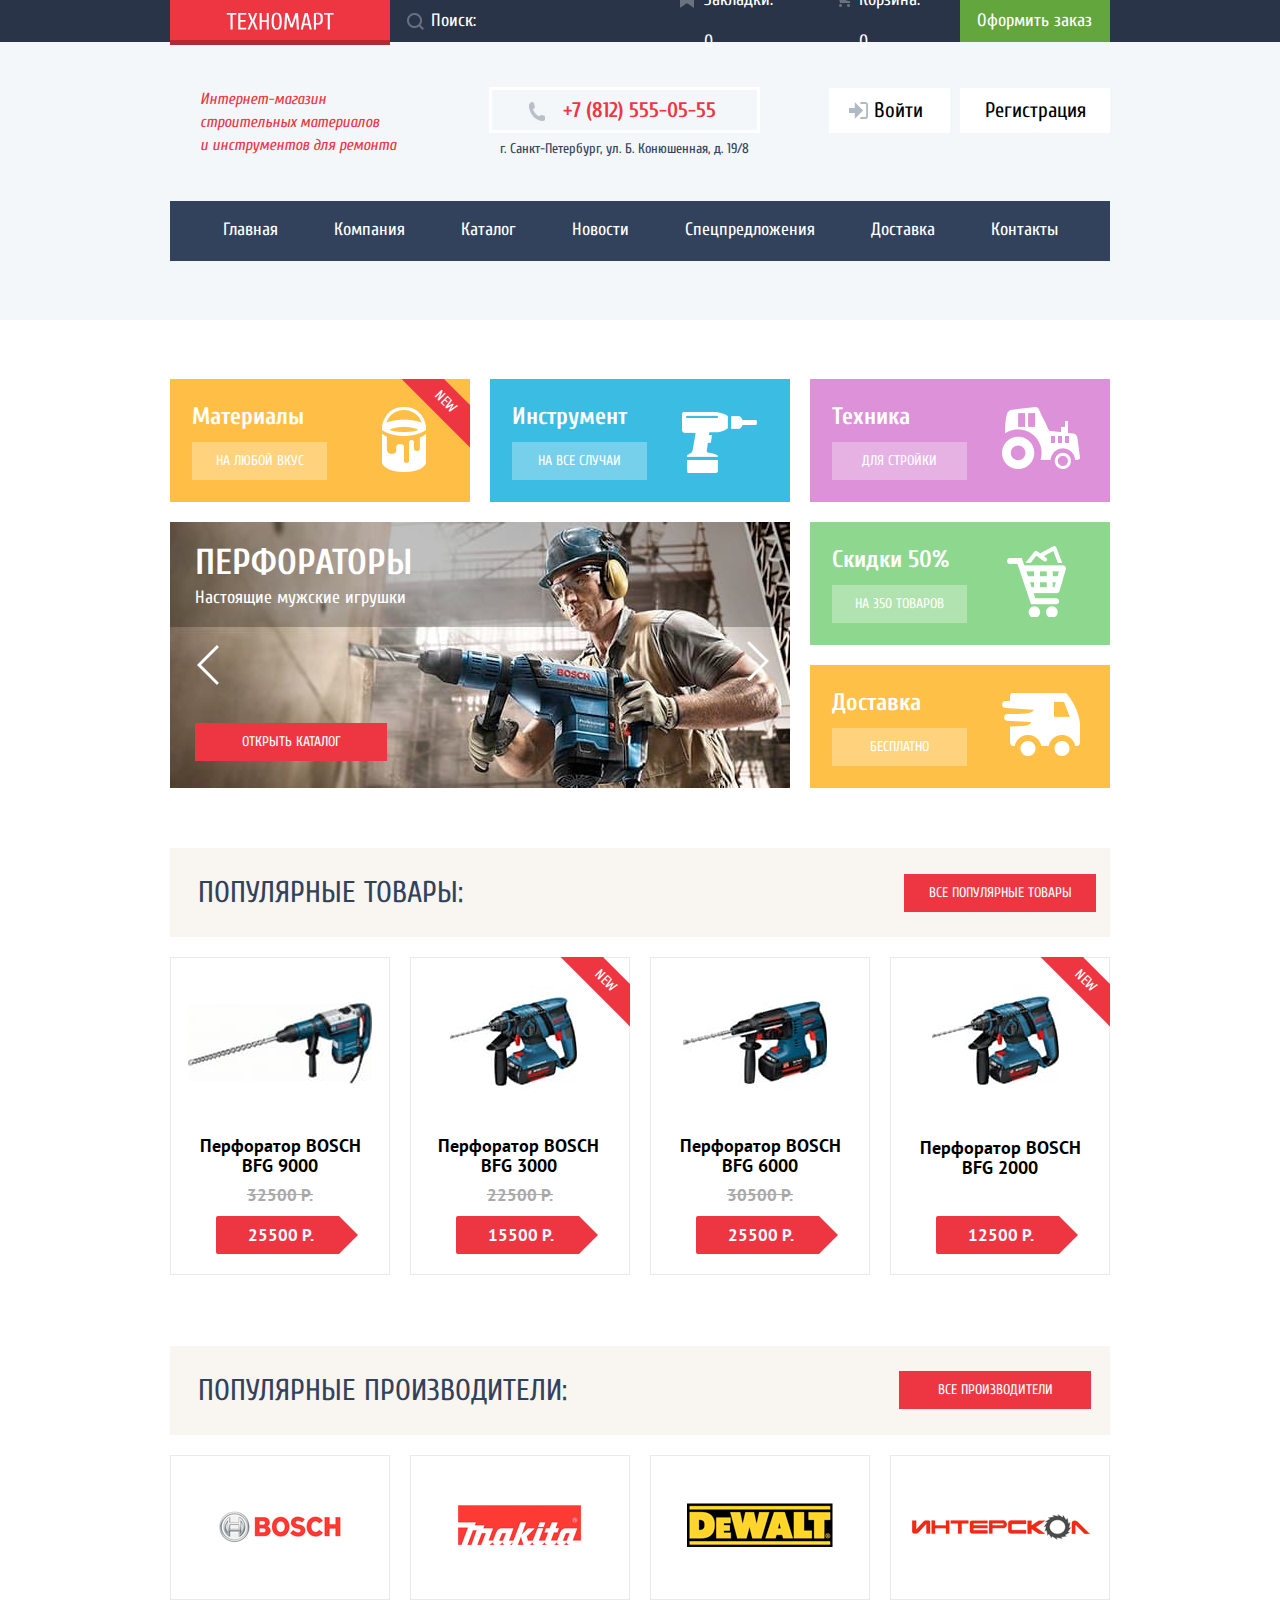
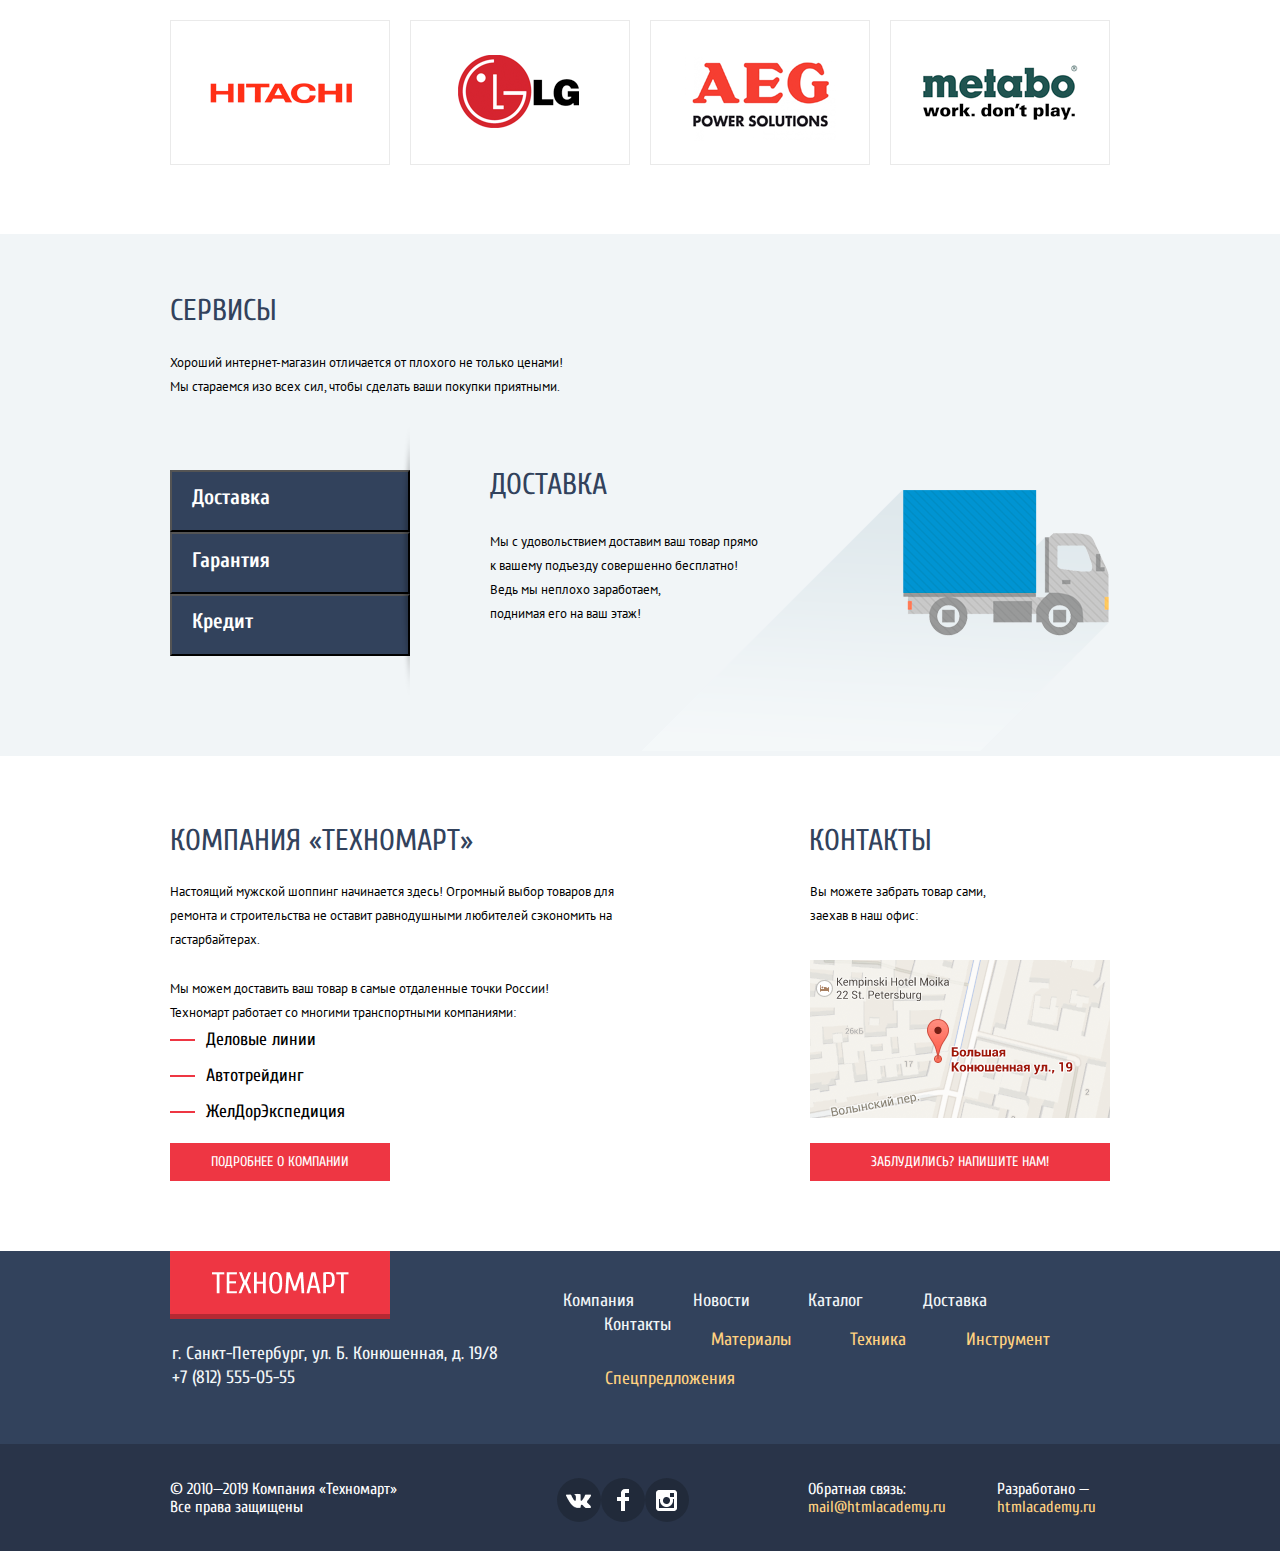
==== commit 9609173b: "Исправил ошибки" ====
--- a/index.html
+++ b/index.html
@@ -75,13 +75,13 @@
           <span class="link-text">На любой вкус</span>
         </a>
       </li>
-      <li class="menu-instruments menu-box new-big">
+      <li class="menu-instruments menu-box">
         <h2 class="menu-title">Инструмент</h2>
         <a href="" class="menu-link instruments">
           <span class="link-text">На все случаи</span>
         </a>
       </li>
-      <li class="menu-vehicles menu-box new-big">
+      <li class="menu-vehicles menu-box">
         <h2 class="menu-title">Техника</h2>
         <a href="" class="menu-link vehicles">
           <span class="link-text ">Для стройки</span>
@@ -165,7 +165,7 @@
             <a href="" class="to-basket"><span class="to-basket-text">Купить</span></a>
             <a href="" class="mark">В закладки</a>
           </div>
-          <div class="img-item new">
+          <div class="img-item">
             <img src="img/BFG-6000.jpg" width="144" height="128" alt="Перфоратор" class="perforator perforator-6000">
           </div>
           <h3 class="item-name">Перфоратор BOSCH<br>BFG 6000<br></h3>
--- a/css/style.css
+++ b/css/style.css
@@ -69,11 +69,6 @@
   text-decoration: none;
 }
 
-/*img {*/
-/*  max-width: 100%;*/
-/*  height: auto;*/
-/*}*/
-
 /*Верх шапки*/
 
 .page-body {
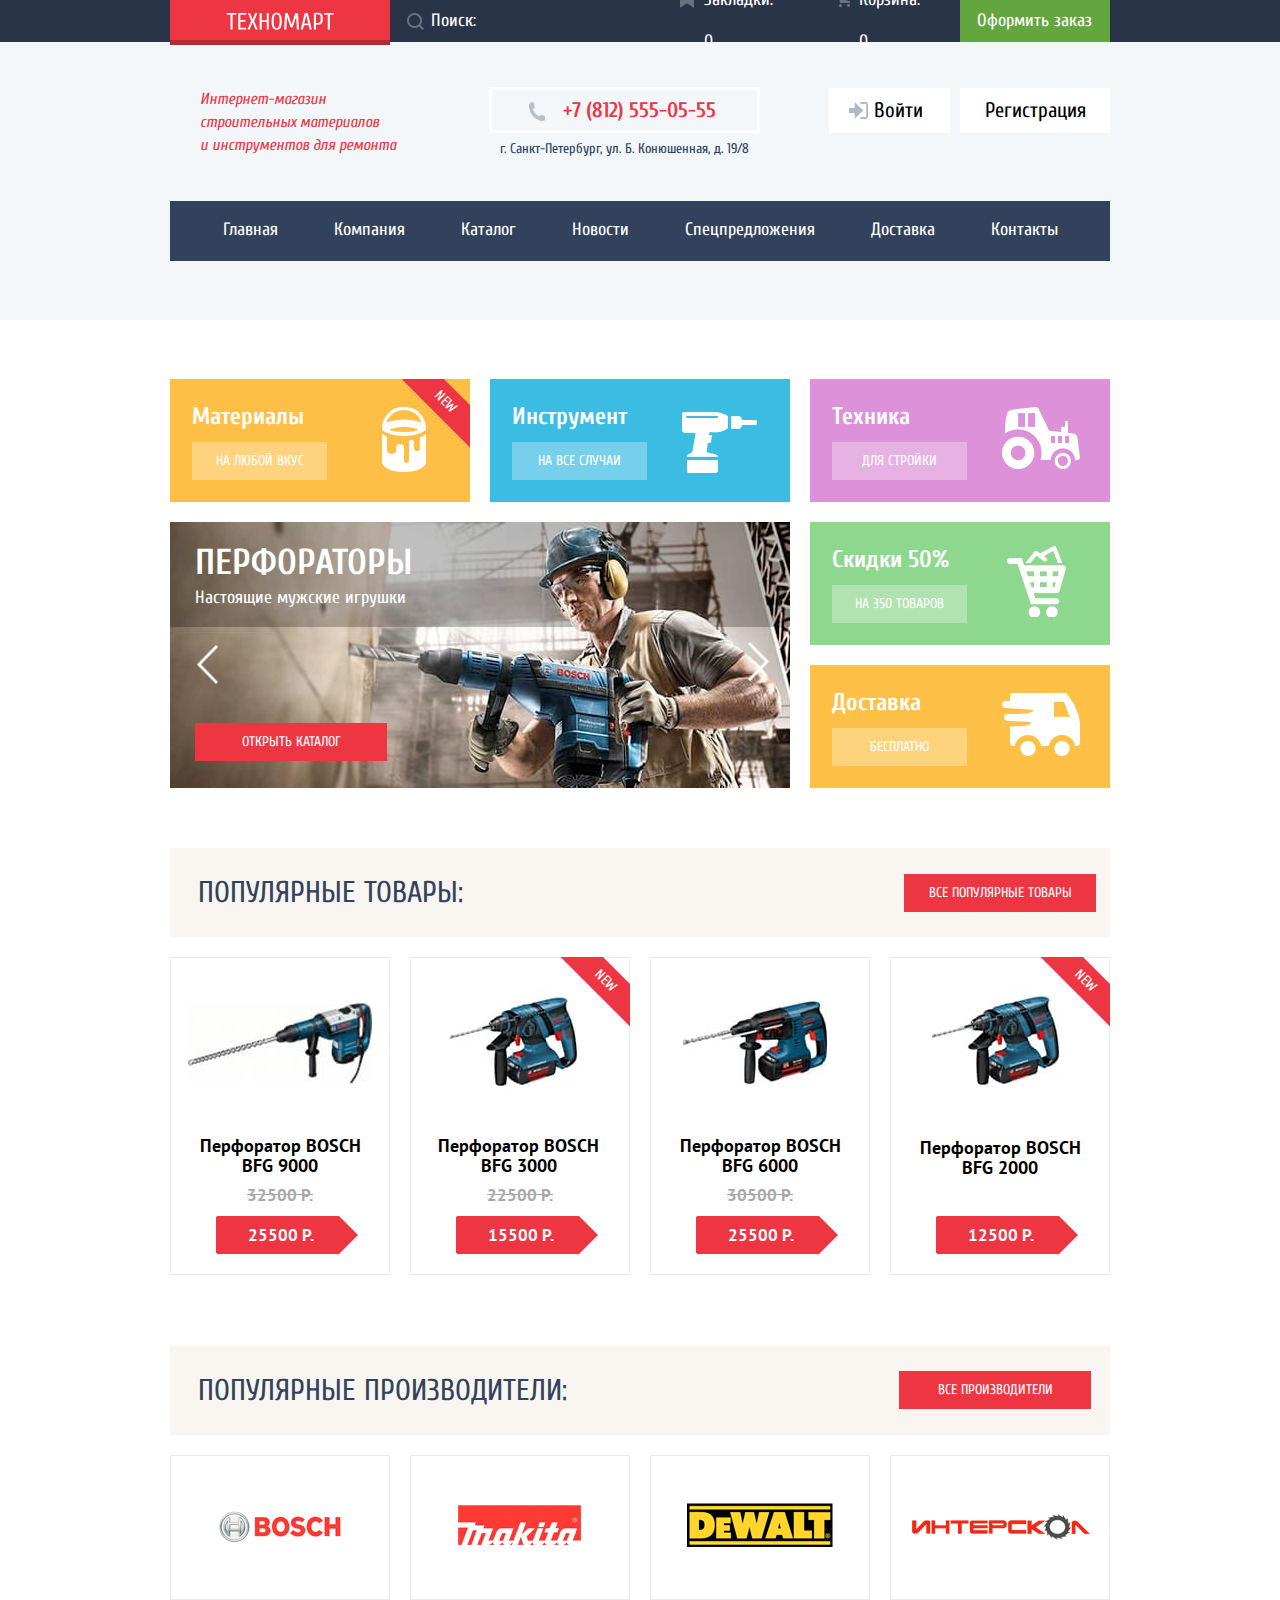
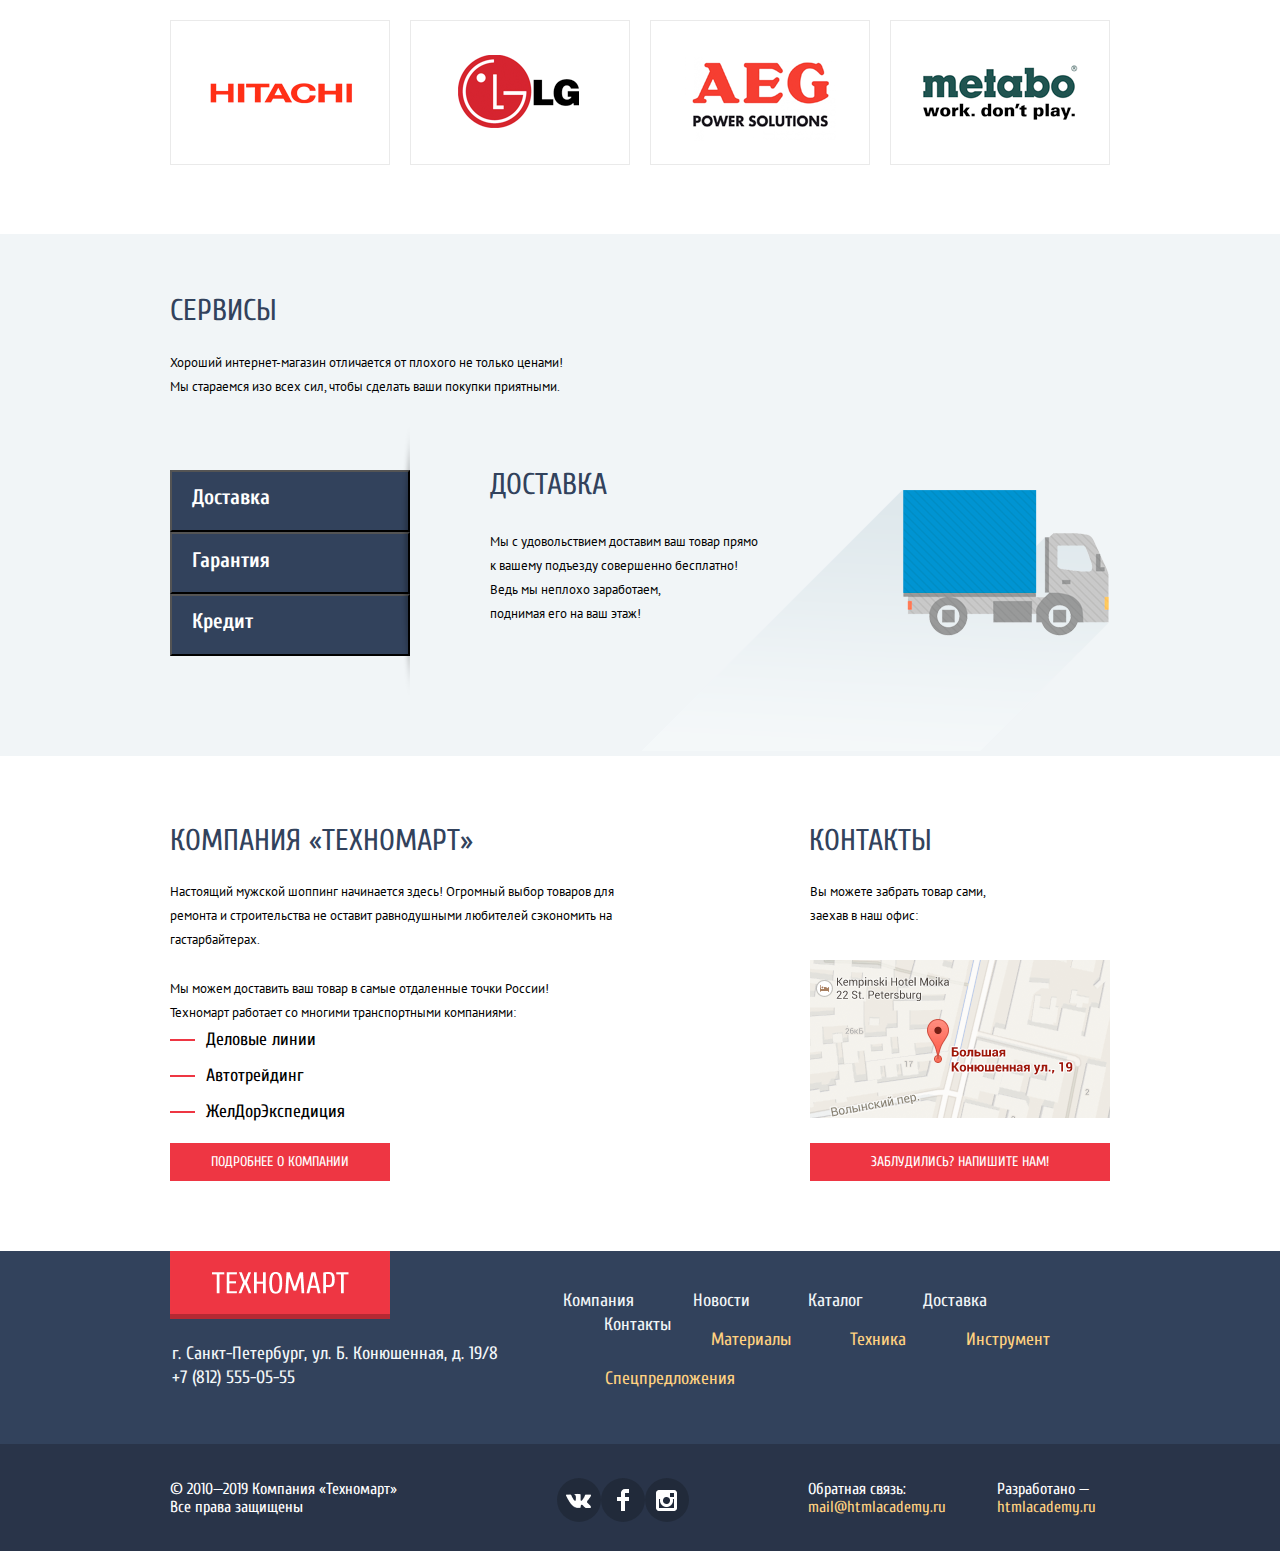
==== commit 1556aef3: "Исправил замечания проверяющего на защите" ====
--- a/index.html
+++ b/index.html
@@ -21,6 +21,7 @@
         <ul class="header-links">
           <li class="search-line">
             <form>
+              <label for="search-line" class="search-line-name">Поиск</label>
               <input type="search" name="search" id="search-line" placeholder="Поиск:" class="search-line-input">
             </form>
           </li>
@@ -39,7 +40,7 @@
         </div>
         <div class="header-top-info">
           <div class="header-tel">
-            <a class="tel" href="tel:7(812)555-05-55">+7 (812) 555-05-55</a>
+            <a class="tel" href="tel:+78125550555">+7 (812) 555-05-55</a>
           </div>
           <p class="header-info">
             г. Санкт-Петербург, ул. Б. Конюшенная, д. 19/8
@@ -91,10 +92,10 @@
         <a href="catalog.html" class="red-button">открыть каталог</a>
         <div class="buttons-slider-container">
           <button type="button" class="slider-button slider-button-left" disabled>
-            <img src="img/left-arrow.png" alt="Назад">
+            <img src="img/left-arrow.png" alt="Назад" height="40" width="22">
           </button>
           <button type="button" class="slider-button slider-button-right">
-            <img src="img/left-arrow.png" alt="Вперед">
+            <img src="img/left-arrow.png" alt="Вперед" height="40" width="22">
           </button>
         </div>
         <div class="slider-top perf-top">
@@ -106,10 +107,10 @@
         <a href="catalog.html" class="red-button">открыть каталог</a>
         <div class="buttons-slider-container">
           <button type="button" class="slider-button slider-button-left" disabled>
-            <img src="img/left-arrow.png" alt="Назад">
+            <img src="img/left-arrow.png" alt="Назад" height="40" width="22">
           </button>
           <button type="button" class="slider-button slider-button-right">
-            <img src="img/left-arrow.png" alt="Вперед">
+            <img src="img/left-arrow.png" alt="Вперед" height="40" width="22">
           </button>
         </div>
         <div class="slider-top drill-top">
@@ -142,7 +143,7 @@
             <a href="" class="mark">В закладки</a>
           </div>
           <div class="img-item">
-            <img src="img/BFG-9000.jpg" width="184" height="164" alt="Перфоратор" class="perforator perforator-9000">
+            <img src="img/bfg-9000.jpg" width="184" height="164" alt="Перфоратор" class="perforator perforator-9000">
           </div>
           <h3 class="item-name">Перфоратор BOSCH<br>BFG 9000<br></h3>
           <p class="crossed">32500 Р.</p>
@@ -154,7 +155,7 @@
             <a href="" class="mark">В закладки</a>
           </div>
           <div class="img-item new">
-            <img src="img/BFG-3000.jpg" width="127" height="112" alt="Перфоратор" class="perforator perforator-3000">
+            <img src="img/bfg-3000.jpg" width="127" height="112" alt="Перфоратор" class="perforator perforator-3000">
           </div>
           <h3 class="item-name">Перфоратор BOSCH<br>BFG 3000<br></h3>
           <p class="crossed">22500 Р.</p>
@@ -166,7 +167,7 @@
             <a href="" class="mark">В закладки</a>
           </div>
           <div class="img-item">
-            <img src="img/BFG-6000.jpg" width="144" height="128" alt="Перфоратор" class="perforator perforator-6000">
+            <img src="img/bfg-6000.jpg" width="144" height="128" alt="Перфоратор" class="perforator perforator-6000">
           </div>
           <h3 class="item-name">Перфоратор BOSCH<br>BFG 6000<br></h3>
           <p class="crossed">30500 Р.</p>
@@ -178,7 +179,7 @@
             <a href="" class="mark">В закладки</a>
           </div>
           <div class="img-item new">
-            <img src="img/BFG-2000.jpg" width="127" height="112" alt="Перфоратор" class="perforator perforator-2000">
+            <img src="img/bfg-2000.jpg" width="127" height="112" alt="Перфоратор" class="perforator perforator-2000">
           </div>
           <h3 class="item-name">Перфоратор BOSCH<br>BFG 2000<br></h3>
           <button type="button" class="price-bordered">12500 Р.</button>
@@ -194,41 +195,41 @@
     <ul class="brands">
       <li class="brand">
         <a href="">
-          <img src="img/Bosh-logo.png" height="145" width="220" class="brand-img" alt="Bosch">
-        </a>
-      </li>
-      <li class="brand">
-        <a href="">
-          <img src="img/Makitta-logo.png" height="145" width="220" class="brand-img" alt="Makita">
-        </a>
-      </li>
-      <li class="brand">
-        <a href="">
-          <img src="img/DeWalt-logo.png" height="145" width="220" class="brand-img" alt="DeWalt">
-        </a>
-      </li>
-      <li class="brand">
-        <a href="">
-          <img src="img/Interskol-logo.png" height="145" width="220" class="brand-img" alt="Интерскол">
-        </a>
-      </li>
-      <li class="brand">
-        <a href="">
-          <img src="img/Hitachi-logo.png" class="brand-img" alt="Hitachi">
-        </a>
-      </li>
-      <li class="brand">
-        <a href="">
-          <img src="img/LG-logo.png" height="145" width="220" class="brand-img" alt="LG">
-        </a>
-      </li>
-      <li class="brand">
-        <a href="">
-          <img src="img/AEG-logo.png" height="145" width="220" class="brand-img" alt="AEG">
-        </a>
-      </li>
-      <li class="brand">
-        <a href=""><img src="img/Metabo-logo.png" class="brand-img" alt="Metabo">
+          <img src="img/bosh-logo.png" height="145" width="220" class="brand-img" alt="Bosch">
+        </a>
+      </li>
+      <li class="brand">
+        <a href="">
+          <img src="img/makitta-logo.png" height="145" width="220" class="brand-img" alt="Makita">
+        </a>
+      </li>
+      <li class="brand">
+        <a href="">
+          <img src="img/dewalt-logo.png" height="145" width="220" class="brand-img" alt="DeWalt">
+        </a>
+      </li>
+      <li class="brand">
+        <a href="">
+          <img src="img/interskol-logo.png" height="145" width="220" class="brand-img" alt="Интерскол">
+        </a>
+      </li>
+      <li class="brand">
+        <a href="">
+          <img src="img/hitachi-logo.png" height="145" width="220" class="brand-img" alt="Hitachi">
+        </a>
+      </li>
+      <li class="brand">
+        <a href="">
+          <img src="img/lg-logo.png" height="145" width="220" class="brand-img" alt="LG">
+        </a>
+      </li>
+      <li class="brand">
+        <a href="">
+          <img src="img/aeg-logo.png" height="145" width="220" class="brand-img" alt="AEG">
+        </a>
+      </li>
+      <li class="brand">
+        <a href=""><img src="img/metabo-logo.png" height="145" width="220" class="brand-img" alt="Metabo">
         </a>
       </li>
     </ul>
@@ -326,7 +327,7 @@
             </h1>
             <p class="footer-text">
               г. Санкт-Петербург, ул. Б. Конюшенная, д. 19/8<br>
-              <a href="tel:7(812)555-05-55" class="telephone-bottom">
+              <a href="tel:+78125550555" class="telephone-bottom">
                 +7 (812) 555-05-55
               </a>
             </p>
--- a/css/style.css
+++ b/css/style.css
@@ -101,12 +101,14 @@
   position: relative;
   display: inline-block;
   line-height: 42px;
+  vertical-align: middle;
 }
 
 .header-link-confirm {
   line-height: 42px;
   display: inline-block;
   padding: 0 19px;
+  vertical-align: middle;
 }
 
 .search-line {
@@ -1078,6 +1080,7 @@
   line-height: 18px;
   display: inline-block;
   padding: 10px;
+  vertical-align: middle;
 }
 
 .catalog-header-link:hover {
@@ -1102,6 +1105,7 @@
 
 .breadcrumb li {
   display: inline-block;
+  vertical-align: middle;
 }
 
 .breadcrumb-item {
@@ -1168,6 +1172,7 @@
   display: inline-block;
   text-transform: uppercase;
   padding: 0;
+  vertical-align: middle;
 }
 
 .sort-name:first-child {
@@ -1327,7 +1332,7 @@
   outline: 1px solid var(--very-light-grey);
   outline-offset: -1px;
   margin-right: 10px;
-
+  vertical-align: middle;
 }
 
 .page-numbers {
@@ -2679,7 +2684,7 @@
   flex-shrink: 0;
   flex-grow: 0;
   background-repeat: no-repeat;
-  margin-right: 10px;
+  margin-right: 8px;
 }
 
 .custom-checkbox:checked + label::before {
@@ -2876,6 +2881,10 @@
   display: none;
 }
 
+.search-line-name {
+  display: none;
+}
+
 /*Анимация*/
 .modal-show {
   display: block;
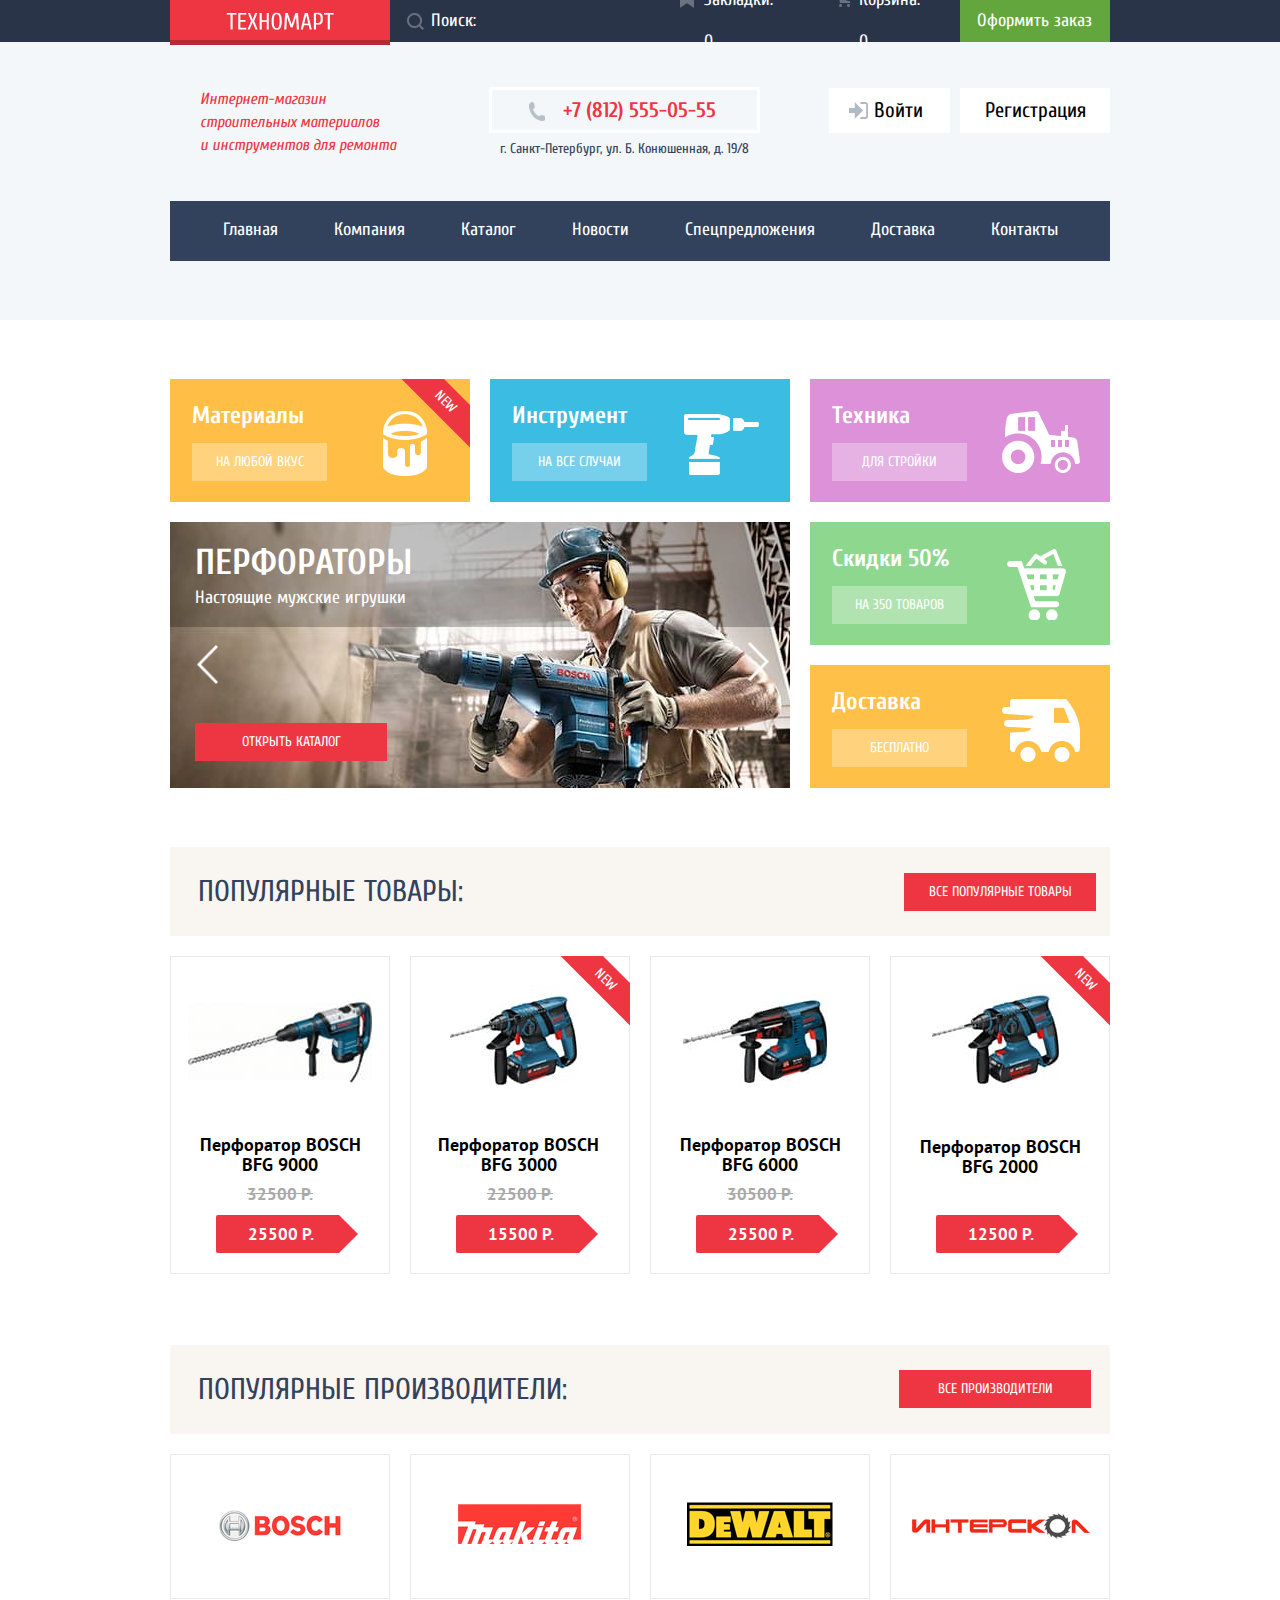
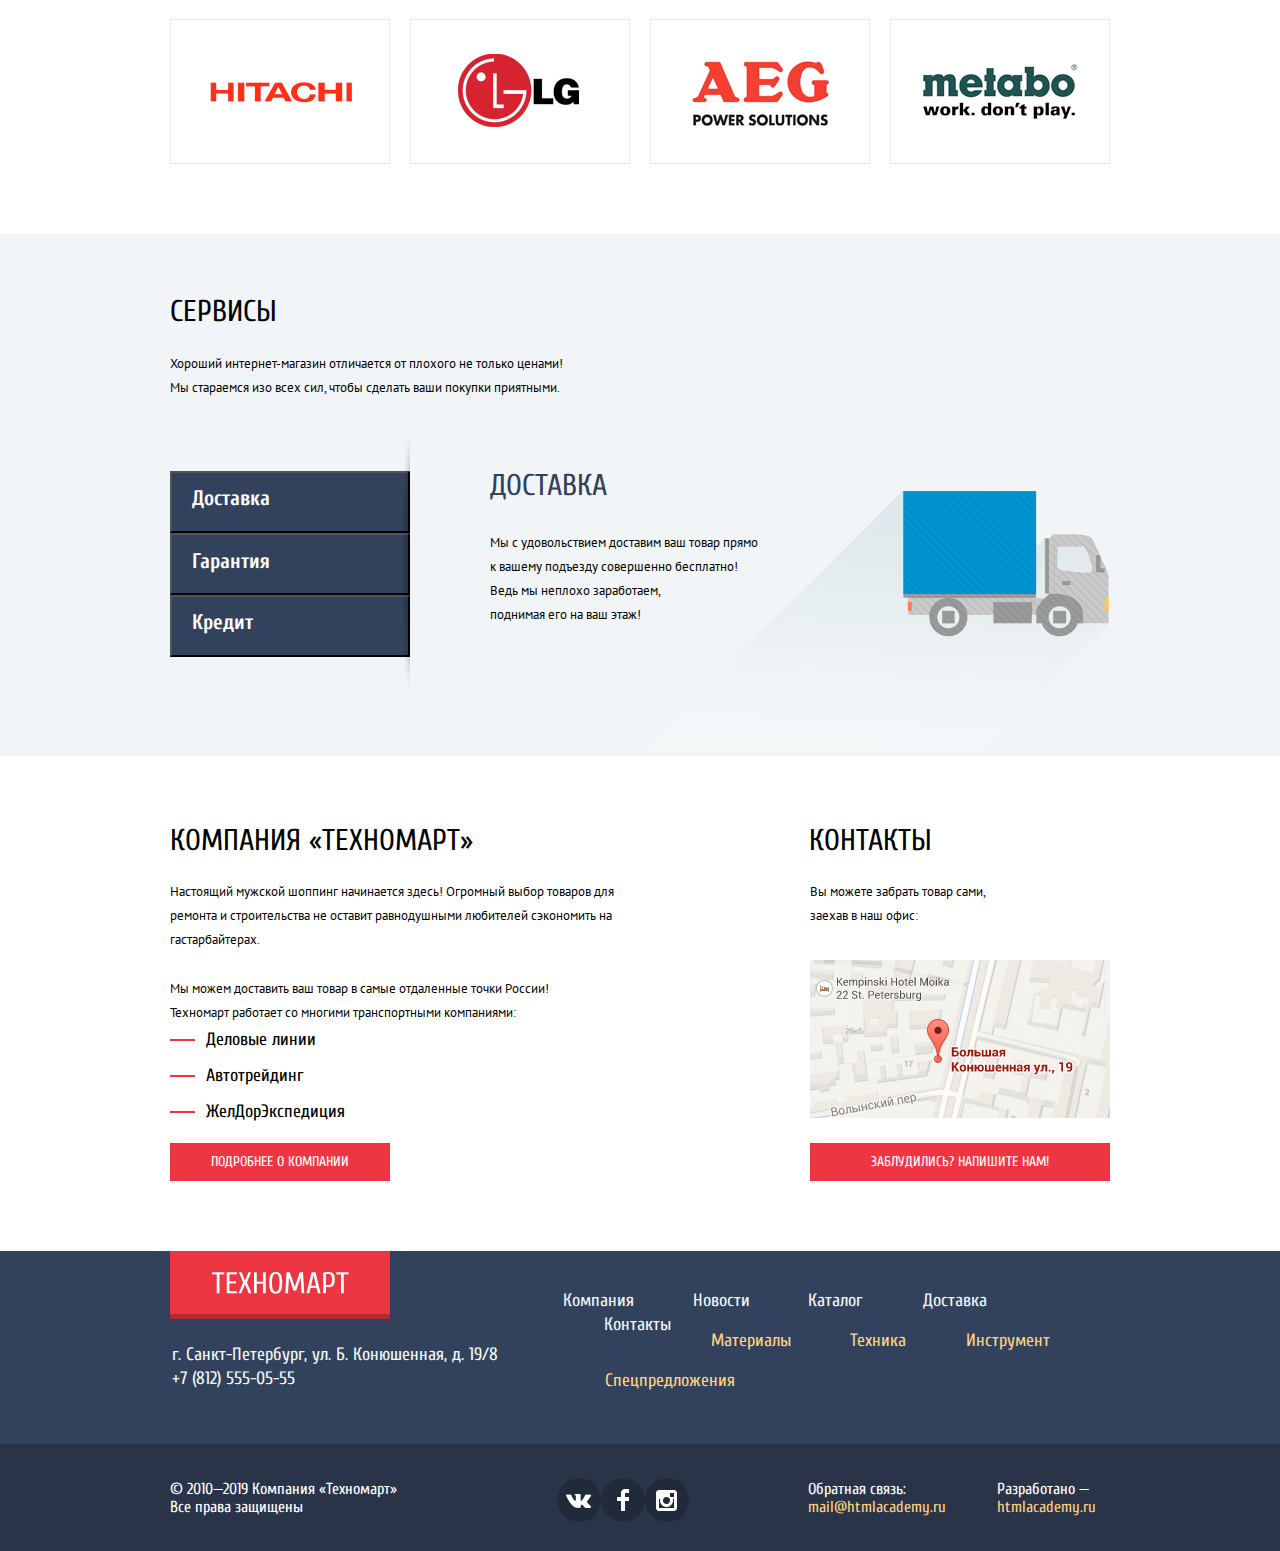
==== commit dfd4ac18: "Внес необходимые правки" ====
--- a/index.html
+++ b/index.html
@@ -7,7 +7,7 @@
   <link rel="stylesheet"
         href="https://fonts.googleapis.com/css2?family=Cuprum:ital,wght@0,400;0,700;1,400;1,700&display=swap">
   <link href="css/normalize.css" rel="stylesheet">
-  <link href="css/style.css" rel="stylesheet">
+  <link href="css/style.min.css" rel="stylesheet">
 </head>
 <body class="page-body">
 <header class="main-header">
@@ -139,7 +139,7 @@
       <ul class="popular-items" id="catalog-items-list">
         <li class="item item-first">
           <div class="item-hoover-buttons visual-hidden">
-            <a href="" class="to-basket"><span class="to-basket-text">Купить</span></a>
+            <a href="basket.html" class="to-basket"><span class="to-basket-text">Купить</span></a>
             <a href="" class="mark">В закладки</a>
           </div>
           <div class="img-item">
@@ -151,7 +151,7 @@
         </li>
         <li class="item item-second">
           <div class="item-hoover-buttons visual-hidden">
-            <a href="" class="to-basket"><span class="to-basket-text">Купить</span></a>
+            <a href="basket.html" class="to-basket"><span class="to-basket-text">Купить</span></a>
             <a href="" class="mark">В закладки</a>
           </div>
           <div class="img-item new">
@@ -163,7 +163,7 @@
         </li>
         <li class="item item-third">
           <div class="item-hoover-buttons visual-hidden">
-            <a href="" class="to-basket"><span class="to-basket-text">Купить</span></a>
+            <a href="basket.html" class="to-basket"><span class="to-basket-text">Купить</span></a>
             <a href="" class="mark">В закладки</a>
           </div>
           <div class="img-item">
@@ -175,7 +175,7 @@
         </li>
         <li class="item item-last">
           <div class="item-hoover-buttons visual-hidden">
-            <a href="" class="to-basket"><span class="to-basket-text">Купить</span></a>
+            <a href="basket.html" class="to-basket"><span class="to-basket-text">Купить</span></a>
             <a href="" class="mark">В закладки</a>
           </div>
           <div class="img-item new">
@@ -309,7 +309,7 @@
         class="about-map-link">
         <img src="img/main-map.png" class="about-map" alt="Карта" height="158" width="300">
       </a>
-      <a href="" class="red-button-contact-us">Заблудились? Напишите нам!</a>
+      <a href="writeus.html" class="red-button-contact-us">Заблудились? Напишите нам!</a>
     </div>
   </section>
 </main>
@@ -334,15 +334,15 @@
           </div>
           <div class="footer-info-right">
             <ul class="footer-menu">
-              <li class="navigation-norm navigation-norm-first"><a href="">Компания</a></li>
-              <li class="navigation-norm"><a href="">Новости</a></li>
-              <li class="navigation-norm"><a href="catalog.html">Каталог</a></li>
-              <li class="navigation-norm"><a href="">Доставка</a></li>
-              <li class="navigation-norm navigation-norm-last"><a href="">Контакты</a></li>
-              <li class="navigation-yellow navigation-yellow-first"><a href="">Материалы</a></li>
-              <li class="navigation-yellow"><a href="">Техника</a></li>
-              <li class="navigation-yellow"><a href="">Инструмент</a></li>
-              <li class="navigation-yellow navigation-yellow-last"><a href="">Спецпредложения</a></li>
+              <li class="navigation-norm navigation-norm-first footer-about"><a href="">Компания</a></li>
+              <li class="navigation-norm footer-news"><a href="">Новости</a></li>
+              <li class="navigation-norm footer-catalog"><a href="catalog.html">Каталог</a></li>
+              <li class="navigation-norm footer-delivery"><a href="">Доставка</a></li>
+              <li class="navigation-norm navigation-norm-last footer-contact"><a href="">Контакты</a></li>
+              <li class="navigation-yellow navigation-yellow-first footer-materials"><a href="">Материалы</a></li>
+              <li class="navigation-yellow footer-vehicles"><a href="">Техника</a></li>
+              <li class="navigation-yellow footer-instruments"><a href="">Инструмент</a></li>
+              <li class="navigation-yellow navigation-yellow-last footer-special"><a href="">Спецпредложения</a></li>
             </ul>
           </div>
         </div>
@@ -426,6 +426,6 @@
     <a href="" class="basket-button basket-buttons-continue"> Продолжить покупки</a>
   </div>
 </section>
-<script src="js/main.js"></script>
+<script src="js/main.min.js"></script>
 </body>
 </html>
--- a/css/style.min.css
+++ b/css/style.min.css
@@ -0,0 +1 @@
+:root{--basic-black:#000;--background-blue:#293449;--basic-white:#FFF;--basic-red:#EE3643;--red-shadow:rgba(0,0,0,.24);--basic-green:#63A63E;--background-lighter-blue:#32425C;--light-grey:rgba(0,0,0,.0001);--lighter-blue-shadow:#293449;--basic-orange:#FFBF47;--very-light-blue:#3BBCE3;--basic-pink:#DC91D8;--light-green:#8ED78F;--light-orange:#FFC047;--white-background:rgba(0,0,0,.0001);--milk-white:#F9F5F0;--blue-grey:#F1F5F7;--very-light-orange:#FFD180;--grey:#C5C5C5;--medium-grey:#D7DCDE;--dark-grey:#ABABAB;--light-beige:#F7F3EC;--light-blue-grey:#F3F7F9;--lighter-blue-grey:#F2F6F8;--green-shadow:#367315;--very-light-grey:#E5E5E5;--lighter-grey:#F4F4F4;--dark-green:#5FBB2D;--transparent-white:rgba(255,255,255,.5);--darker-blue:#161D29;--darker-grey:#3D546F;--dark-blue:#293449;--darkest-blue:#1D2739;--light-dark-grey:#A9A9A9;--dark-red:#CA2C37;--darkest-red:#BA2732;--darkest-green:#518534;--transparent-grey:rgba(197,197,197,.3);--transparent-light-dark-grey:rgba(169,169,169,.3);--transparent-white-3:rgba(255,255,255,.3);--transparent-black:rgba(0,0,0,.3);--white-grey:#EAEAEA;--dark-background-blue:#212A3A;--bright-green:#00ca74}.page-body,.main-header,.main-footer{min-width:960px;margin:0;padding:0;font-family:Cuprum,Arial,sans-serif;font-size:14px;line-height:24px;font-weight:400;color:var(--basic-black);background-color:var(--basic-white)}.page{height:100%;margin:0 0}.page a{text-decoration:none}.page-body{min-height:100%;display:grid;grid-template-rows:min-content 1fr min-content;align-content:start}.main-header{font-family:Cuprum,Arial,sans-serif;font-style:normal;font-weight:400;font-size:18px;line-height:24px}.header-top{color:var(--basic-white)}.header-links{padding-inline-start:0}.header-links li a{position:relative;display:inline-block;line-height:42px;vertical-align:middle}.header-link-confirm{line-height:42px;display:inline-block;padding:0 19px;vertical-align:middle}.search-line{position:relative}.header-link{color:var(--basic-white)}.header-links li{list-style-type:none;display:inline}.marks{padding-left:43px;padding-right:24px}.cart{padding-left:49px;padding-right:26px}.header-links li .confirm{padding:0}.cart-header a:focus,.marks-header a:focus{background-color:var(--darker-blue);color:var(--transparent-white)}.cart-header a:hover,.marks-header a:hover{background-color:var(--darkest-blue)}.confirm:hover{background-color:var(--dark-green)}.confirm:focus{background-color:var(--basic-green);color:var(--transparent-white)}.confirm{background-color:var(--basic-green);width:150px;text-align:center;display:flex;justify-content:center;align-items:center}.header-middle a{color:var(--basic-black)}.header-middle ul{list-style-type:none}.header-description{font-family:Cuprum,Arial,sans-serif;font-style:italic;font-weight:400;font-size:16px;line-height:23px;color:var(--basic-red);height:71px;width:197px;margin:0;margin-left:30px;margin-top:46px;margin-block-end:0}.header-info{color:var(--background-lighter-blue);font-family:Cuprum,Arial,sans-serif;font-style:normal;font-weight:400;font-size:14px;line-height:24px;margin-block-start:0;margin-block-end:0;margin-top:6px}.header-tel a{color:var(--basic-red);position:relative;font-weight:700;font-size:21px;line-height:30px;font-style:normal;margin-left:29px}.header-tel{outline:3px solid var(--basic-white);outline-offset:-1px;margin-block-end:0;margin-block-start:0;margin-top:47px;display:flex;justify-content:center;align-items:center;height:42px;width:267px}.login{background-color:var(--basic-white);height:45px;width:121px;vertical-align:middle;margin-top:46px}.registration{background-color:var(--basic-white);height:45px;width:150px;vertical-align:middle;margin-top:46px}.login,.registration{font-family:Cuprum,Arial,sans-serif;font-style:normal;font-weight:400;font-size:21px;line-height:21px;vertical-align:middle;text-align:center}.login a{padding-left:18px}.login{margin-right:10px;position:relative}.button-link{font-size:21px;line-height:45px}.login a:hover,.registration a:hover{color:var(--basic-red)}.login a:focus,.registration a:focus{color:var(--grey)}.navigation{display:flex;justify-content:center;flex-wrap:wrap;align-items:center;padding:0;margin:0}.nav-item{margin:0;padding:0}.navigation a{color:var(--basic-white);font-style:normal;font-size:18px;text-align:center;font-weight:400}.nav-item :hover{background-color:var(--background-blue);background-size:60px 120px}.nav-item :focus{background-color:var(--darkest-blue);opacity:.5}.main-menu{font-family:Cuprum,Arial,sans-serif;color:var(--basic-black);font-weight:400;font-size:14px;line-height:18px}.menu{list-style-type:none;padding:0 0;margin:59px auto}.menu li{padding:0;margin:0 0}.menu-title{font-family:Cuprum,Arial,sans-serif;font-style:normal;font-weight:700;font-size:24px;line-height:30px;margin-bottom:12px;color:var(--basic-white);position:relative;margin-block-start:0}.menu-link{font-family:Cuprum,Arial,sans-serif;font-style:normal;font-weight:400;font-size:14px;line-height:18px;background-color:var(--transparent-white-3);color:var(--basic-white);text-transform:uppercase;height:38px;width:135px;text-align:center;display:flex;justify-content:center;align-items:center;position:relative}.menu-link:hover{background-color:var(--transparent-grey)}.menu-link:focus{background-color:var(--transparent-light-dark-grey)}.red-button{font-family:Cuprum,Arial,sans-serif;font-style:normal;font-weight:400;font-size:14px;line-height:18px;background-color:var(--basic-red);color:var(--basic-white);text-transform:uppercase;height:38px;width:192px;text-align:center;display:flex;justify-content:center;align-items:center}.red-button:hover{background-color:var(--dark-red)}.red-button:focus{background-color:var(--darkest-red)}.slider-heading{font-family:Cuprum,Arial,sans-serif;font-style:normal;font-weight:700;font-size:36px;line-height:36px;text-transform:uppercase;color:var(--basic-white);margin-block-start:0;margin-block-end:0;margin-top:23px}.slider-text{font-family:Cuprum,Arial,sans-serif;font-style:normal;font-weight:400;font-size:18px;line-height:24px;color:var(--basic-white);margin-block-start:0;margin-block-end:0;margin-top:5px}.slider a{margin-bottom:27px}.slider div,.slider a{margin-left:25px}.menu-materials{background-color:var(--basic-orange);height:123px;width:300px}.menu-instruments{background-color:var(--very-light-blue);height:123px;width:300px}.menu-vehicles{background-color:var(--basic-pink);height:123px;width:300px}.menu-discounts{background-color:var(--light-green);height:123px;width:300px}.menu-delivery{background-color:var(--light-orange);height:123px;width:300px}.main-popular{color:var(--background-lighter-blue)}.popular-menu{background-color:var(--milk-white);text-transform:uppercase}.popular-menu a{margin-right:14px}.popular-menu h2{margin-left:28px}.popular-items li,.catalog-products li{list-style-type:none}.popular-items h3,.popular-items p{margin-block-end:0;margin-block-start:0}.main-popular{font-family:Cuprum,Arial,sans-serif;font-style:normal;font-weight:400;font-size:30px;line-height:30px;text-transform:uppercase}.item{height:318px;width:220px;outline:1px solid var(--white-grey);outline-offset:-1px;margin:0 0}.item:hover{box-shadow:0 0 15px -10px var(--basic-black)}.item .crossed{font-family:PT Sans,Arial,sans-serif;font-style:normal;font-weight:700;font-size:17px;line-height:18px;text-transform:uppercase;color:var(--light-dark-grey);text-decoration:line-through;text-align:center;margin-bottom:12px;margin-block-start:0}.price-bordered{text-align:center;display:flex;align-items:center;font-family:PT Sans,Arial,sans-serif;font-style:normal;font-weight:700;font-size:17px;line-height:18px;position:relative;color:var(--basic-white);background-color:var(--basic-red);height:38px;width:123px;border:none;border-top-left-radius:2px;border-bottom-left-radius:2px;padding:0;padding-left:32px;margin-left:-5px;margin-bottom:21px}.perforator{margin-bottom:22px}.perforator-3000{margin-bottom:30px;margin-left:-16px}.item .item-name{font-family:PT Sans,Arial,sans-serif;font-style:normal;font-weight:700;font-size:18px;line-height:20px;text-align:center;margin-bottom:10px;margin-block-start:0}.item-second .item-name{margin-right:3px}.item-last .item-name{margin-bottom:38px}.brands-menu{background-color:var(--milk-white);text-transform:uppercase;display:flex;justify-content:space-between;align-items:center}.brands-menu a{margin-right:19px;margin-bottom:2px}.brands-menu h2{margin-left:28px}.brands li{list-style-type:none}.brand{margin:0;padding:0 0;max-width:max-content}.brand img:hover{box-shadow:0 0 15px -10px var(--basic-black)}.brand a:focus{opacity:.5}.brands{margin:0 auto;padding:0 0}.services{color:var(--basic-black);font-weight:400;font-size:13px;line-height:24px}.services-font{font-weight:400;font-size:30px;line-height:30px;text-transform:uppercase;margin-block-start:0;margin-block-end:0;margin-top:63px;margin-bottom:25px}.services-text{font-family:PT Sans,Arial,sans-serif;font-weight:400;font-size:13px;line-height:24px;width:400px;height:49px;margin-block-start:0;margin-block-end:0;margin-bottom:50px}.services-heading{color:var(--background-lighter-blue);text-transform:uppercase;font-weight:400;font-size:30px;line-height:30px}.services-slider-text{font-family:PT Sans,Arial,sans-serif;font-style:normal;font-weight:400;font-size:13px;line-height:24px;width:max-content;margin-left:30px;margin-top:30px}.services-buttons{font-family:Cuprum,Arial,sans-serif;font-style:normal;font-weight:700;font-size:21px;line-height:30px;color:var(--basic-white);background-color:var(--background-lighter-blue);display:flex;justify-content:center;align-items:center;width:240px;height:62px;bottom:3px}.button-credit{position:relative;right:68px;bottom:4px}.button-delivery{position:relative;bottom:4px;right:59px}.button-guarantee{position:relative;bottom:3px;right:59px}.services-buttons:hover{background-color:var(--background-blue)}.services-buttons:focus{color:var(--basic-black);background-color:var(--basic-white);outline:none;border:none}.about-list{font-family:Cuprum,Arial,sans-serif;font-weight:400;font-size:14px;line-height:18px}.about-title{font-weight:400;font-size:30px;line-height:30px;text-transform:uppercase;margin-bottom:24px;margin-right:20px;margin-block-start:0}.about-text-top,.about-text-bottom{font-family:PT Sans,Arial,sans-serif;font-style:normal;font-weight:400;font-size:13px;line-height:24px;margin-block-start:0}.about-text-top{margin-bottom:25px}.about-text-bottom{margin-bottom:3px}.delivery-list{list-style-type:none;padding:0;margin-block-end:0;margin-block-start:0}.delivery-list-item{margin-bottom:11px;padding-left:36px;position:relative}.delivery-list-item:last-child{margin-bottom:0}.delivery-links{font-family:Cuprum,Arial,sans-serif;font-style:normal;font-weight:400;font-size:18px;line-height:24px;color:var(--basic-black)}.red-button-about{font-family:Cuprum,Arial,sans-serif;font-style:normal;font-weight:400;font-size:14px;line-height:18px;background-color:var(--basic-red);color:var(--basic-white);text-transform:uppercase;height:38px;width:220px;text-align:center;display:flex;justify-content:center;align-items:center;margin-top:18px}.red-button-contact-us{font-family:Cuprum,Arial,sans-serif;font-style:normal;font-weight:400;font-size:14px;line-height:18px;background-color:var(--basic-red);color:var(--basic-white);text-transform:uppercase;height:38px;width:300px;text-align:center;display:flex;justify-content:center;align-items:center;margin-top:18px;margin-left:160px}.map-text{font-family:PT Sans,Arial,sans-serif;font-weight:400;font-style:normal;font-size:13px;line-height:24px;margin-left:35px;margin-block-start:0;margin-block-end:0}.about-map-link{width:300px;height:158px;margin-top:32px;margin-left:160px;margin-bottom:7px}.about-map{height:158px;width:300px}.footer-info{color:var(--basic-white)}.footer-text,.footer-text a{color:var(--light-blue-grey)}.footer-text{font-family:Cuprum,Arial,sans-serif;font-style:normal;font-weight:400;font-size:18px;line-height:24px;margin-block-end:0;margin-block-start:0;margin-top:20px;margin-left:2px;margin-block-start:0}.telephone-bottom a{font-weight:400;font-size:18px;line-height:24px}.footer-menu li{font-family:Cuprum,Arial,sans-serif;font-style:normal;font-weight:400;font-size:18px;line-height:24px;display:inline}.footer-menu .footer-about{margin-left:17px}.footer-menu .footer-news{margin-left:59px}.footer-menu .footer-catalog{margin-left:58px}.footer-menu .footer-delivery{margin-left:60px}.footer-menu .footer-contact{margin-left:58px}.footer-menu .footer-materials{margin-top:16px;margin-left:40px}.footer-menu .footer-vehicles{margin-top:16px;margin-left:59px}.footer-menu .footer-instruments{margin-top:16px;margin-left:60px}.footer-menu .footer-special{margin-top:16px;margin-left:59px}.navigation-norm a{color:var(--blue-grey)}.navigation-yellow a{color:var(--very-light-orange)}.navigation-norm a:hover,.navigation-yellow a:hover{text-decoration:underline}.navigation-norm a:focus,.navigation-yellow a:focus{opacity:.5;text-decoration:none}.social-media-list{list-style-type:none;padding:0;margin:0 auto}.social-media-container{display:flex;margin-left:40px;margin-top:5px}.social-media{background:linear-gradient(0deg,var(--dark-background-blue),var(--dark-background-blue));display:flex;height:44px;width:44px;justify-content:center;align-items:center;border-radius:50%}.social-media:focus{background:var(--basic-red)}.social-media:hover{background:var(--basic-red)}.footer-copyright{font-family:Cuprum,Arial,sans-serif;font-weight:400;font-size:16px;line-height:18px;color:var(--basic-white)}.footer-heading{margin-block-start:0}.copyright-text{font-family:Cuprum,Arial,sans-serif;font-style:normal;font-weight:400;font-size:16px;line-height:18px;margin-block-start:0;margin-top:2px}.footer-copyright a{color:var(--very-light-orange)}.footer-small{margin-block-end:0;margin-block-start:0}.footer-small-right{margin-left:51px}.footer-small a:hover{text-decoration:underline}.footer-small a:focus{text-decoration:none;color:var(--basic-red)}.logo-catalog{margin-top:5px}.cart-catalog{background-color:var(--basic-red);padding-left:36px;padding-right:21px}.marks-catalog{padding-right:37px}.cart-header .cart-catalog:hover{background-color:var(--dark-red)}.cart-header .cart-catalog:focus{background-color:var(--darkest-red)}.log-out{font-family:Cuprum,Arial,sans-serif;font-style:normal;font-weight:400;font-size:21px;line-height:21px;width:299px;height:45px;background-color:var(--basic-white);margin:0}.user-menu{font-family:Cuprum,Arial,sans-serif;font-style:normal;font-weight:400;font-size:16px;line-height:18px;margin-top:5px;margin-left:60px}.user-menu a:first-child{padding-right:28px}.user-name{position:relative}.user-name:focus{color:var(--grey)}.user-menu-link:focus{color:var(--grey)}.user-menu-link:hover{color:var(--basic-red)}.name{font-weight:400;font-size:21px;line-height:21px;background-color:var(--basic-white);height:45px;width:299px}.catalog-list{font-weight:400;font-size:16px;line-height:18px;display:inline-block;padding:10px;vertical-align:middle}.catalog-header-link:hover{color:var(--basic-red)}.catalog-header-link:focus,.name:focus{color:var(--grey)}.breadcrumb{list-style:none;display:flex;align-items:center;justify-content:flex-start;flex-wrap:wrap;padding:0;margin:0;margin-top:20px;margin-bottom:18px}.breadcrumb li{display:inline-block;vertical-align:middle}.breadcrumb-item{margin-right:41px;font-family:PT Sans,Arial,sans-serif;font-style:normal;font-weight:400;font-size:13px;line-height:18px;text-transform:uppercase;position:relative}.breadcrumb-item a{text-decoration:none;color:var(--basic-black);font-family:PT Sans,Arial,sans-serif;font-style:normal;font-weight:400;font-size:13px;line-height:18px}.breadcrumb-item:nth-child(3){margin-right:32px}.house-icon{height:16px;width:14px}.catalog-heading{font-weight:400;font-size:30px;line-height:30px;text-transform:uppercase;margin:0;padding:0;margin-left:30px}.catalog-top{display:flex;justify-content:flex-start;align-items:center;background-color:var(--light-beige);height:38px;width:700px}.sort-list{font-family:PT Sans,Arial,sans-serif;font-style:normal;font-weight:400;font-size:13px;line-height:18px;margin:0;padding:0}.sort-list .sort-name{display:inline-block;text-transform:uppercase;padding:0;vertical-align:middle}.sort-title{margin-right:137px;margin-left:20px}.by-price{margin-right:67px}.by-type{margin-right:62px}.by-functions{margin-right:42px}.by-price-arrows-left{margin-right:18px}.filter-left,.filter-right{width:11px;height:10px}.sort-button,.sort-button-updown{font-family:PT Sans,Arial,sans-serif;font-weight:400;font-size:13px;line-height:18px;text-transform:uppercase;border:none;background-color:transparent;outline:none;color:var(--transparent-black);border-bottom:1px dotted var(--basic-red);padding:0}.sort-button-updown{border:none}.sort-button:hover,.sort-button:hover{color:var(--basic-black);border-bottom:1px solid var(--basic-red);text-decoration:none}.sort-button:focus,.sort-button:focus{color:var(--basic-red);border-bottom:none}.filters-list{padding:0;margin:0}.filters-list li{list-style-type:none}.filter-price,.filter-brand,.filter-type{font-family:PT Sans,Arial,sans-serif;font-style:normal;font-weight:700;font-size:17px;line-height:30px;text-transform:uppercase}.filter-brand{border-top:1px solid #000;margin-top:26px;padding-top:15px;margin-bottom:20px;padding-bottom:14px;border-bottom:1px solid #000}.filter-types{font-family:PT Sans,Arial,sans-serif;font-style:normal;font-weight:400;font-size:15px;line-height:19px}.filter-types div:first-child{margin-top:21px}.filter-types div:last-child{margin-top:10px;margin-bottom:30px}.filter-heading-left{background-color:var(--light-beige);width:220px;height:38px;margin-bottom:14px}.filter-heading-text{font-family:PT Sans,Arial,sans-serif;font-style:normal;font-weight:400;font-size:13px;line-height:18px;padding-top:10px;padding-left:18px;text-transform:uppercase;margin-block-start:0;margin-block-end:0}.filter-button{font-family:PT Sans,Arial,sans-serif;font-style:normal;font-weight:400;font-size:13px;line-height:18px;background-color:transparent;height:38px;width:220px;text-transform:uppercase;border:1px solid var(--very-light-grey)}.items{display:grid;grid-template-columns:1fr 1fr 1fr;padding:0;margin:0;padding-top:29px;padding-inline-start:0}.number-container{font-family:PT Sans,Arial,sans-serif;font-weight:400;font-size:13px;line-height:18px;list-style:none;display:inline-block;outline:1px solid var(--very-light-grey);outline-offset:-1px;margin-right:10px;vertical-align:middle}.page-numbers{display:flex;justify-content:flex-start;align-items:center;flex-wrap:wrap;margin:0;padding:0;margin-top:29px;margin-bottom:59px}.normal-button,.active-button{height:38px;width:38px}.normal-button{background-color:var(--basic-white)}.active-button{background-color:var(--basic-red);color:var(--basic-white)}.next-button{height:38px;width:140px;background-color:var(--basic-white);text-transform:uppercase}.normal-button:hover,.active-button:hover,.next-button:hover{border-color:var(--grey)}.normal-button:focus,.active-button:focus,.next-button:focus{border:1px solid var(--basic-red)}.basic-type,.next-page{color:var(--basic-black)}.about-text{font-family:PT Sans,Arial,sans-serif;font-weight:400;font-style:normal;font-size:13px;line-height:24px;margin-block-end:0;margin-block-start:0}.about-heading{font-family:Cuprum,Arial,sans-serif;font-style:normal;font-weight:400;font-size:30px;line-height:30px;text-transform:uppercase;padding-top:65px;margin-block-end:0;margin-block-start:0}.perforator-2000{height:112px;width:127px;margin-right:10px;margin-bottom:30px}.perforator-6000{height:128px;width:144px;margin-right:10px}.perforator-3000{height:112px;width:127px;margin-right:-3px;margin-bottom:25px}.perforator-9000{height:164px;width:184px}.logo-header{margin:0;display:none}.logo-container{display:flex;justify-content:center;align-items:center;background-image:url(../img/red-container-logo.png);height:47px;width:220px;text-align:center}.logo-picture-footer{height:68px;width:220px}.logo-picture-text{width:108px}.brand-img{height:145px;width:220px}.header-top-wrapper{display:flex;justify-content:space-between;width:940px;height:42px;margin:0 auto;padding:0 10px;align-items:center}.header-links{list-style:none;margin-block-end:0;margin-block-start:0;height:42px;display:flex;align-items:center;padding:0;margin:0}.header-buttons{display:flex;justify-content:flex-end}.header-top-text{display:flex}.header-top-info{text-align:center;display:flex;flex-direction:column;justify-content:center;align-items:center;margin-right:30px}.header-bar{background-color:var(--background-blue);height:42px}.main-nav-wrapper{grid-column:1 / 3}.nav-link{display:block;padding:17px 28px 19px;text-align:center}.main-nav{background-color:var(--background-lighter-blue);width:940px}.header-middle-bar{background-color:var(--light-blue-grey);height:278px}.header-middle-wrapper{display:grid;grid-template-columns:1fr 1fr 1fr;grid-template-rows:1fr 60px;row-gap:40px;margin:0 auto;padding:0;width:940px}.menu{display:grid;grid-template-columns:1fr 1fr 1fr;grid-template-rows:1fr 1fr 1fr;gap:20px;width:940px;margin-left:auto;margin-right:auto;margin-top:59px;margin-bottom:0;padding:0}.slider .buttons-slider-container{display:flex;justify-content:space-between;padding:0;margin-left:20px}.slider{grid-column:1 / 3;grid-row:2 / 4;display:flex;flex-direction:column-reverse;justify-content:space-between}.slider-button-right{transform:rotate(180deg);background:none;border:none}.slider-button-right img{margin-top:13px;margin-left:14px}.slider-button-left{background:none;border:none}.popular{display:grid;width:940px;margin:0 auto;margin-top:59px;margin-bottom:43px;padding:0;grid-template-rows:89px 1fr;gap:20px}.popular-menu{grid-column:1 / -1;display:flex;justify-content:space-between;align-items:center;width:940px}.popular-items{padding:0;display:flex;align-items:center;margin-block-start:0;margin-block-end:10px}.item{display:flex;flex-direction:column;align-items:center;justify-content:flex-end;margin-bottom:18px;margin-right:20px;overflow:hidden;position:relative}.item-first{grid-column:1 / 2}.item-second{grid-column:2 / 3}.item-third{grid-column:3 / 4}.popular-brands{display:grid;width:940px;margin:auto;padding:0;grid-template-rows:89px 1fr;gap:20px}.brands{display:grid;grid-template-columns:1fr 1fr 1fr 1fr;column-gap:20px;row-gap:12px}.brand a{line-height:0;font-size:0;font-weight:0}.services-bar{background-color:var(--blue-grey);height:522px}.services-wrapper{display:grid;width:940px;margin:62px auto;grid-template-columns:0.2fr 1fr;row-gap:20px;column-gap:50px;padding-bottom:100px}.services-header{grid-column:1 / 3}.services-buttons-container{position:relative;display:flex;width:min-content;flex-direction:column;justify-content:flex-start;align-items:flex-end;grid-column:1 / 2;grid-row:2 / 3}.services-description-text{width:300px;height:99px}.services-car{text-align:right;height:min-content}.services-description{grid-column:2 / 3;grid-row:2 / 3;display:flex;flex-direction:column;align-items:flex-start;position:relative}.about-company{width:940px;max-height:495px;display:grid;margin-top:0;margin-left:auto;margin-right:auto;padding:0;grid-template-columns:1fr 1fr;gap:20px;margin-bottom:70px}.about-right{padding-top:70px;display:flex;flex-direction:column;justify-content:flex-start;align-items:center}.about-left{padding-top:70px;display:flex;flex-direction:column;justify-content:flex-start;align-items:flex-start}.footer-info-bar{background-color:var(--background-lighter-blue);height:193px}.footer-info-left{display:flex;flex-wrap:wrap}.footer-info-right{display:flex}.footer-menu{display:flex;flex-wrap:wrap;margin-block-start:0;margin-top:38px;padding-inline-start:0;justify-content:flex-start;padding:0;margin-block-end:0}.footer-info-wrapper{display:grid;width:940px;margin:0 auto;grid-template-columns:2fr 3fr;grid-template-rows:1fr}.copyright-bar{background-color:var(--background-blue);height:107px}.copyright-wrapper{display:flex;justify-content:space-between;align-items:center;height:107px;width:940px;margin:0 auto;grid-template-columns:1fr 1fr 1fr}.copyright-contacts{display:flex;margin-right:14px}.copyright-left{margin:0}.copyright-left p{margin:0}.menu-box{display:flex;justify-content:center;flex-direction:column;align-items:flex-start;overflow:hidden;position:relative}.menu-box h2,.menu-box a{margin-left:22px}.perf-slider{visibility:visible;background-image:url(../img/slider-worker.jpg);background-repeat:no-repeat;height:266px;width:620px}.drill-slider{visibility:hidden;background-image:url(../img/drill-worker.jpg);background-repeat:no-repeat;height:266px;width:620px}.marks::before{content:"";position:absolute;background-image:url(../img/icon-bookmark.png);background-repeat:no-repeat;background-position:0 0;width:14px;height:16px;top:13px;left:19px;opacity:.3}.cart::before{content:"";position:absolute;background-image:url(../img/icon-cart.png);background-repeat:no-repeat;background-position:0 0;width:14px;height:16px;top:13px;left:26px;opacity:.3}.cart-catalog::before{content:"";position:absolute;background-image:url(../img/icon-cart.png);background-repeat:no-repeat;background-position:0 0;width:14px;height:16px;top:13px;left:13px;opacity:.3}.cart:hover::before,.marks:hover::before{opacity:1}.cart:focus::before,.marks:focus::before{opacity:.5}.tel::before{content:"";height:18.97px;width:17.51px;top:7px;left:-35px;position:absolute;background-image:url(../img/icon-phone.png);background-repeat:no-repeat;background-position:0 0}.button-login::before{content:"";position:absolute;background-image:url(../img/icon-login.png);background-repeat:no-repeat;background-position:0 0;width:19px;height:17px;top:14px;left:20px;opacity:.4}.button-login:hover::before{opacity:1}.button-login:focus::before{opacity:.4}.instruments::after{content:"";position:absolute;background-image:url(../img/icon-instruments.png);background-repeat:no-repeat;background-position:0 0;width:75px;height:65px;top:-29px;left:172px}.materials::after{content:"";position:absolute;background-image:url(../img/icon-materials.png);background-repeat:no-repeat;background-position:0 0;width:44px;height:65px;top:-32px;left:191px}.vehicles::after{content:"";position:absolute;background-image:url(../img/icon-vehicles.png);background-repeat:no-repeat;background-position:0 0;width:78px;height:65px;top:-32px;left:170px}.discounts::after{content:"";position:absolute;background-image:url(../img/icon-discounts.png);background-repeat:no-repeat;background-position:0 0;width:59px;height:72px;top:-38px;left:175px}.delivery::after{content:"";position:absolute;background-image:url(../img/icon-delivery.png);background-repeat:no-repeat;background-position:0 0;width:78px;height:65px;top:-30px;left:170px}.service-guarantee{visibility:hidden}.service-credit{visibility:hidden}.service-delivery{visibility:visible}.red-button-credit{border-radius:5px}.services-heading{margin-block-end:0;margin-block-start:0;margin-left:30px}.delivery-heading::before{content:"";position:absolute;background-image:url(../img/delivery-car.png);background-repeat:no-repeat;background-position:0 0;width:468px;height:261px;left:181px;top:20px}.guarantee-heading::before{content:"";position:absolute;background-image:url(../img/guarant-medal.png);background-repeat:no-repeat;background-position:0 0;width:468px;height:261px;left:290px}.service-credit::before{content:"";position:absolute;background-image:url(../img/credit-money.png);background-repeat:no-repeat;background-position:0 0;width:468px;height:261px;left:200px}.price-bordered::after{content:"";position:absolute;left:100%;top:0;border:19px solid var(--basic-red);border-right-width:0;border-top-color:transparent;border-bottom-color:transparent}.services-buttons-container::after{content:"";position:absolute;background-image:url(../img/services-side-line.png);background-position:0 0;background-repeat:no-repeat;width:10px;height:279px;bottom:-44px}.img-item{height:164px;width:184px;display:flex;justify-content:center;align-items:center}.delivery-list-item{background-image:url(../img/red-line.png);background-repeat:no-repeat;background-position:0 11px}.catalog-container{width:940px;margin:0 auto;display:grid;grid-template-columns:220px 1fr;column-gap:20px}.breadcrumb{grid-column:1 / -1}.catalog-heading-container{grid-column:1 / -1}.catalog-top{grid-column:2 / 3}.about-items-wrapper{display:grid;grid-template-rows:1fr 1fr;row-gap:25px;width:940px;margin:0 auto}.about-bar{background-color:var(--blue-grey);height:261px}.catalog-heading-container{background-color:var(--light-blue-grey);height:89px;width:940px;margin:0;margin-bottom:20px;padding:0;display:flex;flex-wrap:wrap;align-items:center}.filters{grid-row:3 / 5}.page-numbers-container{grid-column:2 / 3}.header-account-buttons{display:flex;flex-direction:column;justify-content:flex-start;align-items:flex-start}.log-out{display:flex;justify-content:center;align-items:center;margin-top:47px;margin-left:15px}.number-container{display:flex;justify-content:center;align-items:center}.breadcrumb-item:nth-child(1)::after{content:"";position:absolute;background-image:url(../img/icon-breadcrumbs.png);background-position:0 0;background-repeat:no-repeat;height:14px;width:7px;left:28px;top:3px}.breadcrumb-item:nth-child(2)::after{content:"";position:absolute;background-image:url(../img/icon-breadcrumbs.png);background-position:0 0;background-repeat:no-repeat;height:14px;width:7px;left:69px;top:1px}.breadcrumb-item:nth-child(3)::after{content:"";position:absolute;background-image:url(../img/icon-breadcrumbs.png);background-position:0 0;background-repeat:no-repeat;height:14px;width:7px;left:96px;top:1px}.user-name::before{content:"";position:absolute;background-image:url(../img/icon-user.png);background-position:0 0;background-repeat:no-repeat;height:18px;width:20px;left:-40px;opacity:.4}.user-name::after{content:"";color:var(--grey);position:absolute;background-image:url(../img/icon-logout.png);background-position:0 0;background-repeat:no-repeat;height:17px;width:20px;right:-40px;opacity:.4}.user-name:hover::before,.user-name:hover::after{opacity:1}.user-name:focus::before,.user-name:focus::after{opacity:.4}.new::after{content:"new";position:absolute;right:-51px;top:-22px;width:100px;height:30px;background-color:var(--basic-red);transform-origin:0 0;transform:rotate(45deg);text-align:center;color:var(--basic-white);font-family:Cuprum,Arial,sans-serif;font-style:normal;font-weight:400;font-size:14px;line-height:18px;text-transform:uppercase;display:flex;align-items:center;justify-content:center}.new-big::after{content:"new";position:absolute;right:-51px;top:-23px;width:100px;height:30px;background-color:var(--basic-red);transform-origin:0 0;transform:rotate(45deg);text-align:center;color:var(--basic-white);font-family:Cuprum,Arial,sans-serif;font-style:normal;font-weight:400;font-size:14px;line-height:18px;text-transform:uppercase;display:flex;align-items:center;justify-content:center}.modal{position:fixed;top:0;right:0;left:0;bottom:0;margin:0 auto}.write-us{height:423px;width:620px;border-top:7px solid var(--basic-red);box-shadow:0 0 15px -10px var(--basic-black);top:420px;bottom:auto;right:15px}.write-us-form{background-color:var(--basic-white);height:311px;position:relative}.write-us .modal-close{left:584px;top:11px}.write-us-footer{height:112px;background-color:var(--lighter-grey);display:flex;justify-content:center;align-items:center}.send-red-button{background-color:var(--basic-red);color:var(--basic-white);text-transform:uppercase;height:38px;width:460px;text-align:center;display:flex;justify-content:center;align-items:center;border:none;cursor:pointer;outline:none}.send-button-text{font-family:Cuprum,Arial,sans-serif;font-style:normal;font-weight:400;font-size:14px;line-height:18px;text-transform:uppercase}.modal-close{position:absolute;top:8px;bottom:0;right:0;left:906px;border:0;cursor:pointer;background-color:transparent;padding:0}.modal-close::before,.modal-close::after{content:"";position:absolute;top:10px;left:2px;width:27px;height:4px;background-color:var(--basic-red);border-radius:2px}.modal-close::before{transform:rotate(45deg)}.modal-close::after{transform:rotate(-45deg)}.modal-map{height:442px;width:943px;border-top:7px solid var(--basic-red);background-color:var(--basic-white);top:250px;right:15px}.map-container{position:relative}.modal-map iframe{border:none}.item-hoover-buttons{display:flex;flex-direction:column;justify-content:center;align-items:center;position:relative;bottom:55px;right:3px}.to-basket{font-family:Cuprum,Arial,sans-serif;font-style:normal;font-weight:400;font-size:14px;line-height:18px;background-color:var(--basic-green);color:var(--basic-white);text-transform:uppercase;height:38px;width:135px;text-align:center;display:flex;justify-content:center;align-items:center;box-shadow:inset 0 -3px 0 var(--green-shadow);border-radius:2px;margin-bottom:10px;position:relative}.to-basket-text{margin-left:15px}.to-basket:hover{background-color:var(--dark-green)}.to-basket:focus{background-color:var(--darkest-green)}.mark{font-family:Cuprum,Arial,sans-serif;font-style:normal;font-weight:400;font-size:14px;line-height:18px;background-color:var(--basic-white);color:var(--background-lighter-blue);text-transform:uppercase;height:33px;width:130px;text-align:center;display:flex;justify-content:center;align-items:center;border:3px solid var(--basic-green);border-radius:2px}.mark:hover{border:3px solid var(--background-lighter-blue);border-radius:2px}.mark:focus{border:3px solid var(--background-lighter-blue);border-radius:2px;opacity:.5}.to-basket::before{content:"";position:absolute;background-image:url(../img/icon-cart.png);background-position:0 0;background-repeat:no-repeat;height:15px;width:15px;left:30px;top:10px;opacity:.4}.modal-basket{position:fixed;top:300px;right:0;left:33px;bottom:0;margin:0 auto;width:620px;height:275px;border-top:7px solid var(--basic-red);box-shadow:0 0 15px -10px var(--basic-black)}.basket-buttons{height:112px;width:620px;background-color:var(--lighter-grey);display:flex;justify-content:flex-start;align-items:center}.modal-basket-text{display:flex;justify-content:center;align-items:center;background-color:var(--basic-white);width:620px;height:163px}.basket-text{font-family:Cuprum,Arial,sans-serif;font-style:normal;font-weight:700;font-size:24px;line-height:30px;position:relative}.basket-text::before{content:"";position:absolute;background-image:url(../img/icon-mark.png);background-position:0 0;background-repeat:no-repeat;height:66px;width:66px;right:295px;bottom:-15px}.modal-basket .modal-close{left:583px;top:10px}.basket-button{font-family:Cuprum,Arial,sans-serif;font-style:normal;font-weight:400;font-size:14px;line-height:18px;background-color:var(--basic-green);color:var(--basic-white);text-transform:uppercase;height:38px;width:192px;text-align:center;display:flex;justify-content:center;align-items:center;position:relative}.basket-buttons-confirm{background-color:var(--basic-red);margin-left:115px}.basket-buttons-continue{background-color:var(--basic-white);color:var(--basic-black);border:none;margin-left:10px}.form-name{display:flex;flex-direction:column;justify-content:center;align-items:flex-start}.form-email{display:flex;flex-direction:column;justify-content:center;align-items:flex-start;margin-left:21px}.form-message{display:flex;flex-direction:column;justify-content:center;align-items:flex-start;margin-top:12px}.user-name-input,.user-email-input{width:216px;height:36px;border:2px solid var(--grey);border-radius:2px;font-family:PT Sans,Arial,sans-serif;font-style:normal;font-weight:400;font-size:13px;line-height:24px;color:var(--light-dark-grey);padding:0;margin:0}.user-text-input{width:458px;height:110px;font-family:PT Sans,Arial,sans-serif;font-style:normal;font-weight:400;font-size:13px;line-height:24px;color:var(--light-dark-grey);border:2px solid var(--grey);border-radius:2px;resize:none;padding:0;margin:0;margin-left:80px;margin-top:10px}.user-name-field,.user-text-field,.user-email-field{font-family:Cuprum,Arial,sans-serif;font-style:normal;font-weight:400;font-size:18px;line-height:24px}.user-text-field{margin-left:80px}.user-name-field{margin-bottom:10px}.user-email-field{margin-bottom:10px}.form-top{display:flex;align-items:center;justify-content:flex-start;padding-top:40px;padding-left:80px}.visual-hidden{display:none}.manufacturer-filter{display:flex;flex-direction:column}.custom-checkbox{position:absolute;z-index:-1;opacity:0}.manufacturer-filter label{font-family:PT Sans,Arial,sans-serif;font-style:normal;font-weight:400;font-size:15px;line-height:19px;margin-top:6px}.manufacturer-filter div:first-child{margin-top:10px}.custom-checkbox+label{display:inline-flex;align-items:center;user-select:none}.custom-checkbox+label::before{content:"";background-image:url(../img/checkbox-off.png);width:27px;height:23px;flex-shrink:0;flex-grow:0;background-repeat:no-repeat;padding-right:10px}.custom-checkbox:checked+label::before{background-image:url(../img/checkbox-on.png);width:27px;height:23px;padding-right:10px}.filter-type{display:flex;flex-direction:column;align-items:flex-start}.custom-radio{position:absolute;z-index:-1;opacity:0}.custom-radio+label{display:inline-flex;align-items:center;user-select:none}.custom-radio+label::before{content:"";background-image:url(../img/radio-off.png);width:25px;height:25px;flex-shrink:0;flex-grow:0;background-repeat:no-repeat;margin-right:10px}.custom-radio:checked+label::before{background-image:url(../img/radio-on.png);margin-right:10px}.range-controls .scale{height:2px;background:var(--medium-grey)}.range-controls{position:relative;height:41px;width:180px;margin-bottom:9px;padding-top:50px;background-color:var(--light-beige);border-radius:5px;padding-right:20px;padding-left:20px}.range-controls .bar{height:2px;background:var(--bright-green)}.range-controls .toggle{position:absolute;top:40px;left:0;width:4px;height:4px;padding:0;border:8px solid var(--basic-white);background-color:var(--dark-grey);border-radius:50%;box-shadow:0 2px 0 0 var(--dark-grey);cursor:pointer}.range-controls .toggle-min{left:18px}.range-controls .toggle-max{left:160px}.price-controls label{font-family:PT Sans,Arial,sans-serif;font-style:normal;font-weight:400;font-size:17px;line-height:18px;text-transform:uppercase}.price-controls input{font-family:PT Sans,Arial,sans-serif;font-style:normal;font-weight:400;font-size:17px;line-height:18px}.price-controls input{width:95px;height:38px;padding:0;text-align:center;color:var(--basic-black);border:none;border-radius:5px;background:var(--light-beige)}.min-price-input::-webkit-inner-spin-button,.min-price-input::-webkit-outer-spin-button{-webkit-appearance:none;margin:0}.max-price-input::-webkit-inner-spin-button,.max-price-input::-webkit-outer-spin-button{-webkit-appearance:none;margin:0}.price-controls span{margin-left:4px}.max-price-input{margin-left:4px}.search-line-input{line-height:42px;width:271px;padding:0;margin:0;color:var(--basic-white);background-color:transparent;border:none;outline:none;padding-left:41px;background-image:url(../img/icon-search-click.png);background-repeat:no-repeat;background-position:17px 13px}.search-line-input:hover{background-image:url(../img/icon-search.png);background-repeat:no-repeat;background-position:17px 13px;opacity:1}.search-line-input:focus{background-color:#fff;color:#000;background-image:url(../img/icon-search-red.png);background-repeat:no-repeat;background-position:17px 13px}.search-line-input:focus::placeholder{color:var(--basic-black);opacity:1}.search-line-input:active{background-image:url(../img/icon-search-click.png);background-repeat:no-repeat;background-position:17px 13px;;background-color:transparent}.search-line-input:active::placeholder{color:var(--basic-white);opacity:.3}.search-line-input::placeholder{color:var(--basic-white);opacity:1}.search-line-input::-webkit-search-decoration,.search-line-input::-webkit-search-cancel-button,.search-line-input::-webkit-search-results-button,.search-line-input::-webkit-search-results-decoration{display:none}.search-line-name{display:none}.modal-show{display:block;animation:bounce 0.6s}@keyframes bounce{0%{transform:translateY(-2000px)}70%{transform:translateY(30px)}90%{transform:translateY(-10px)}100%{transform:translateY(0)}}
